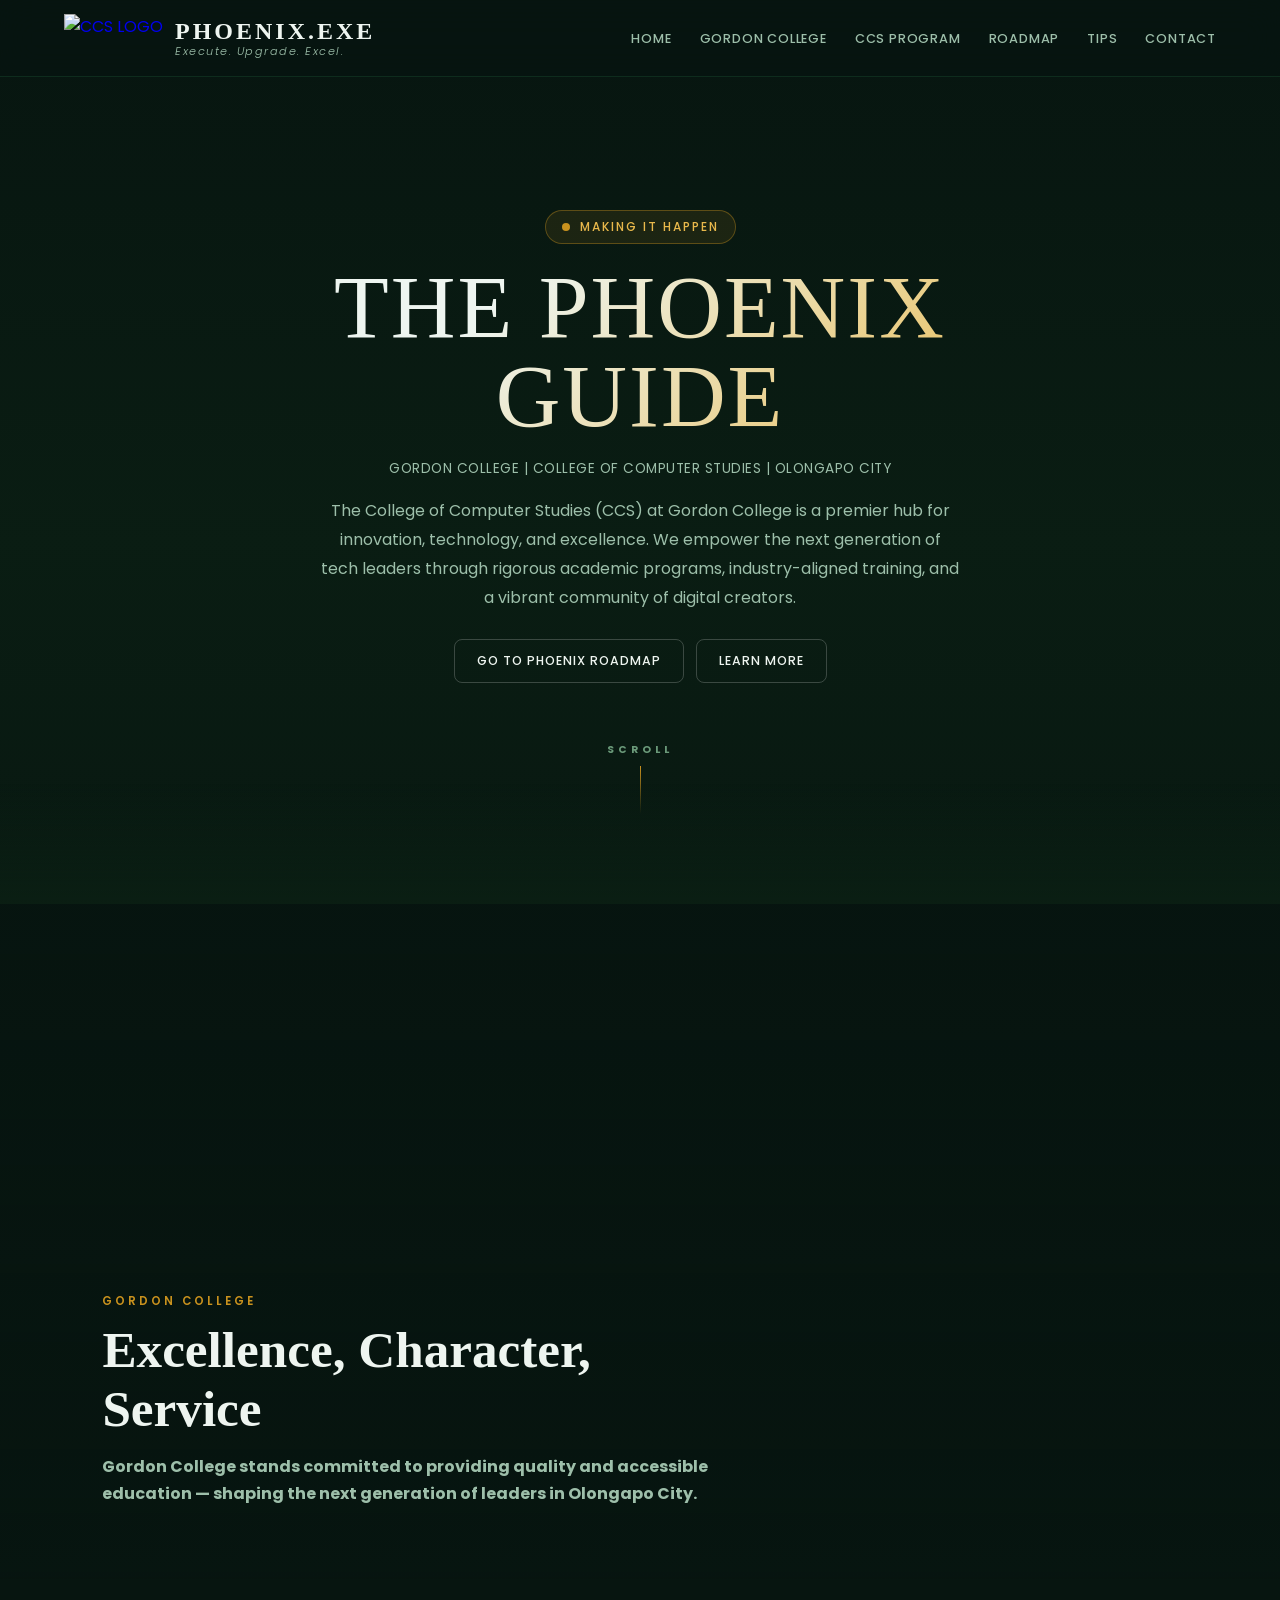
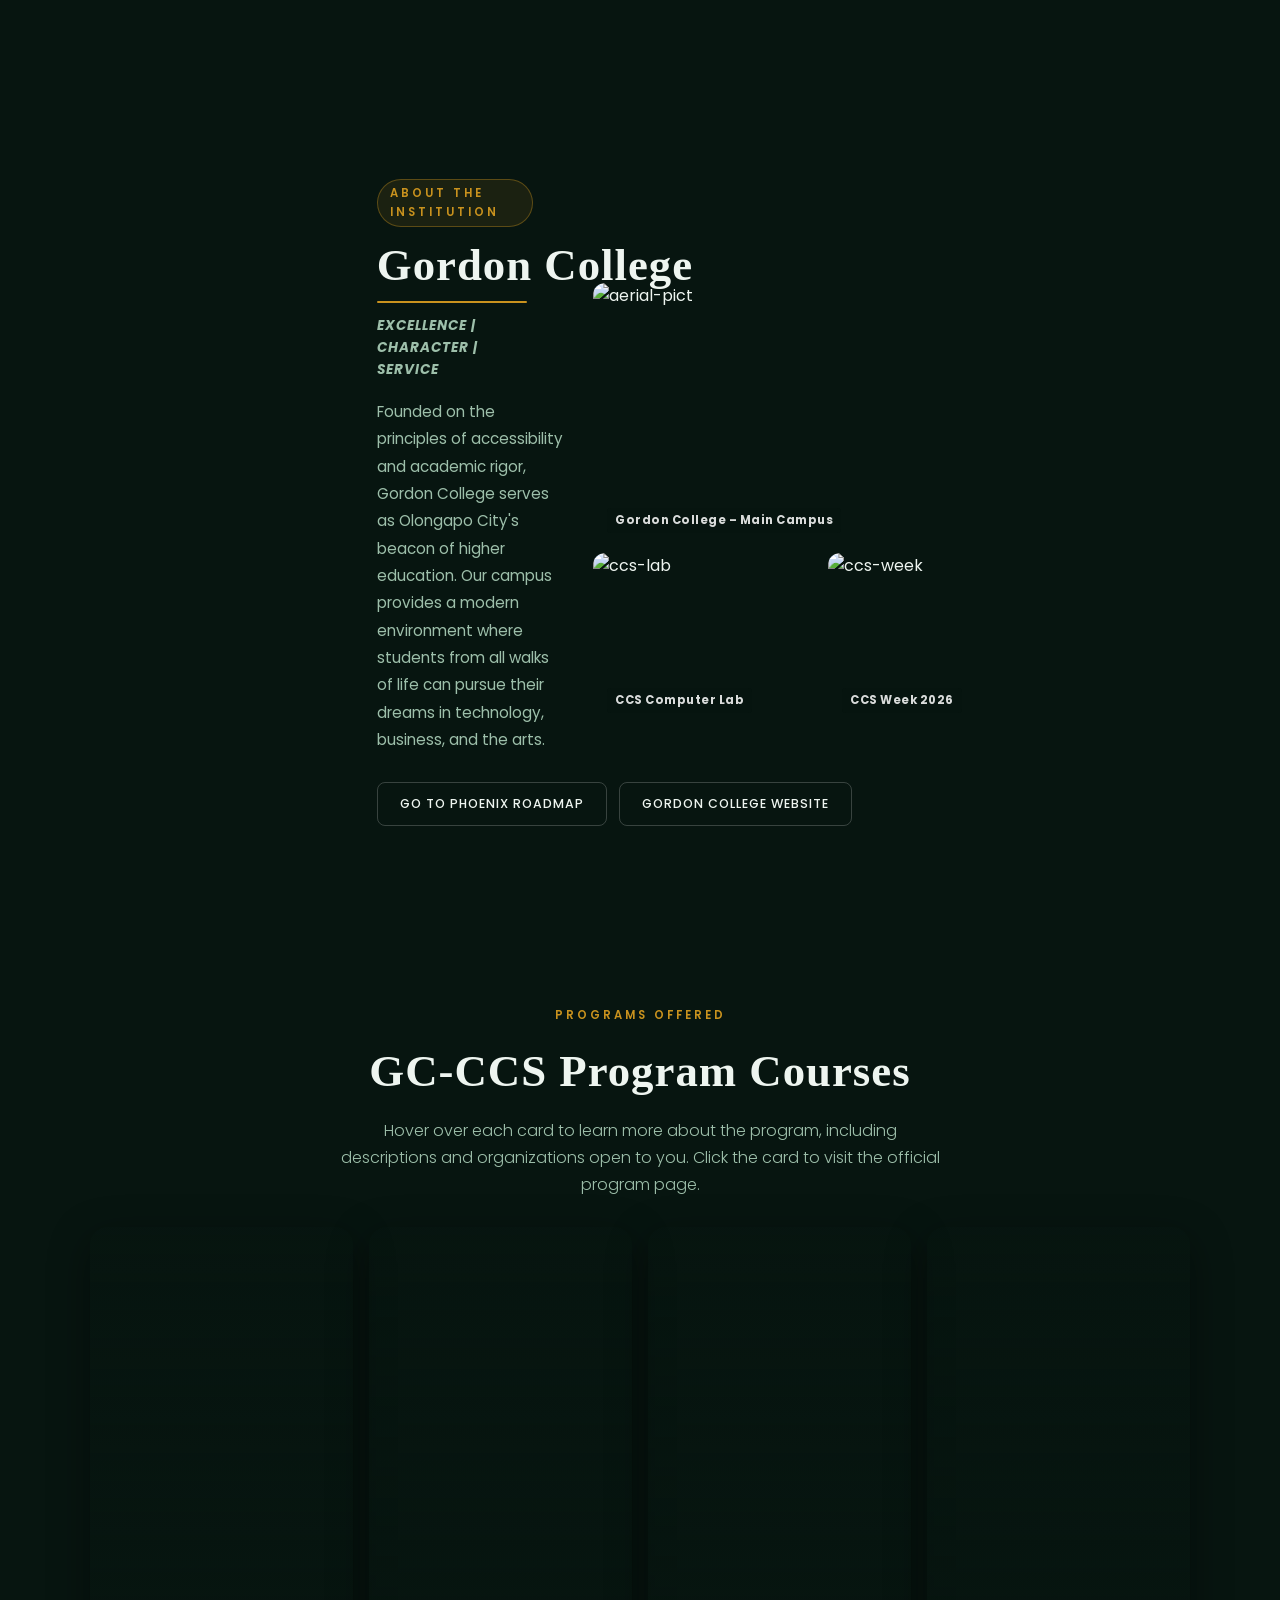
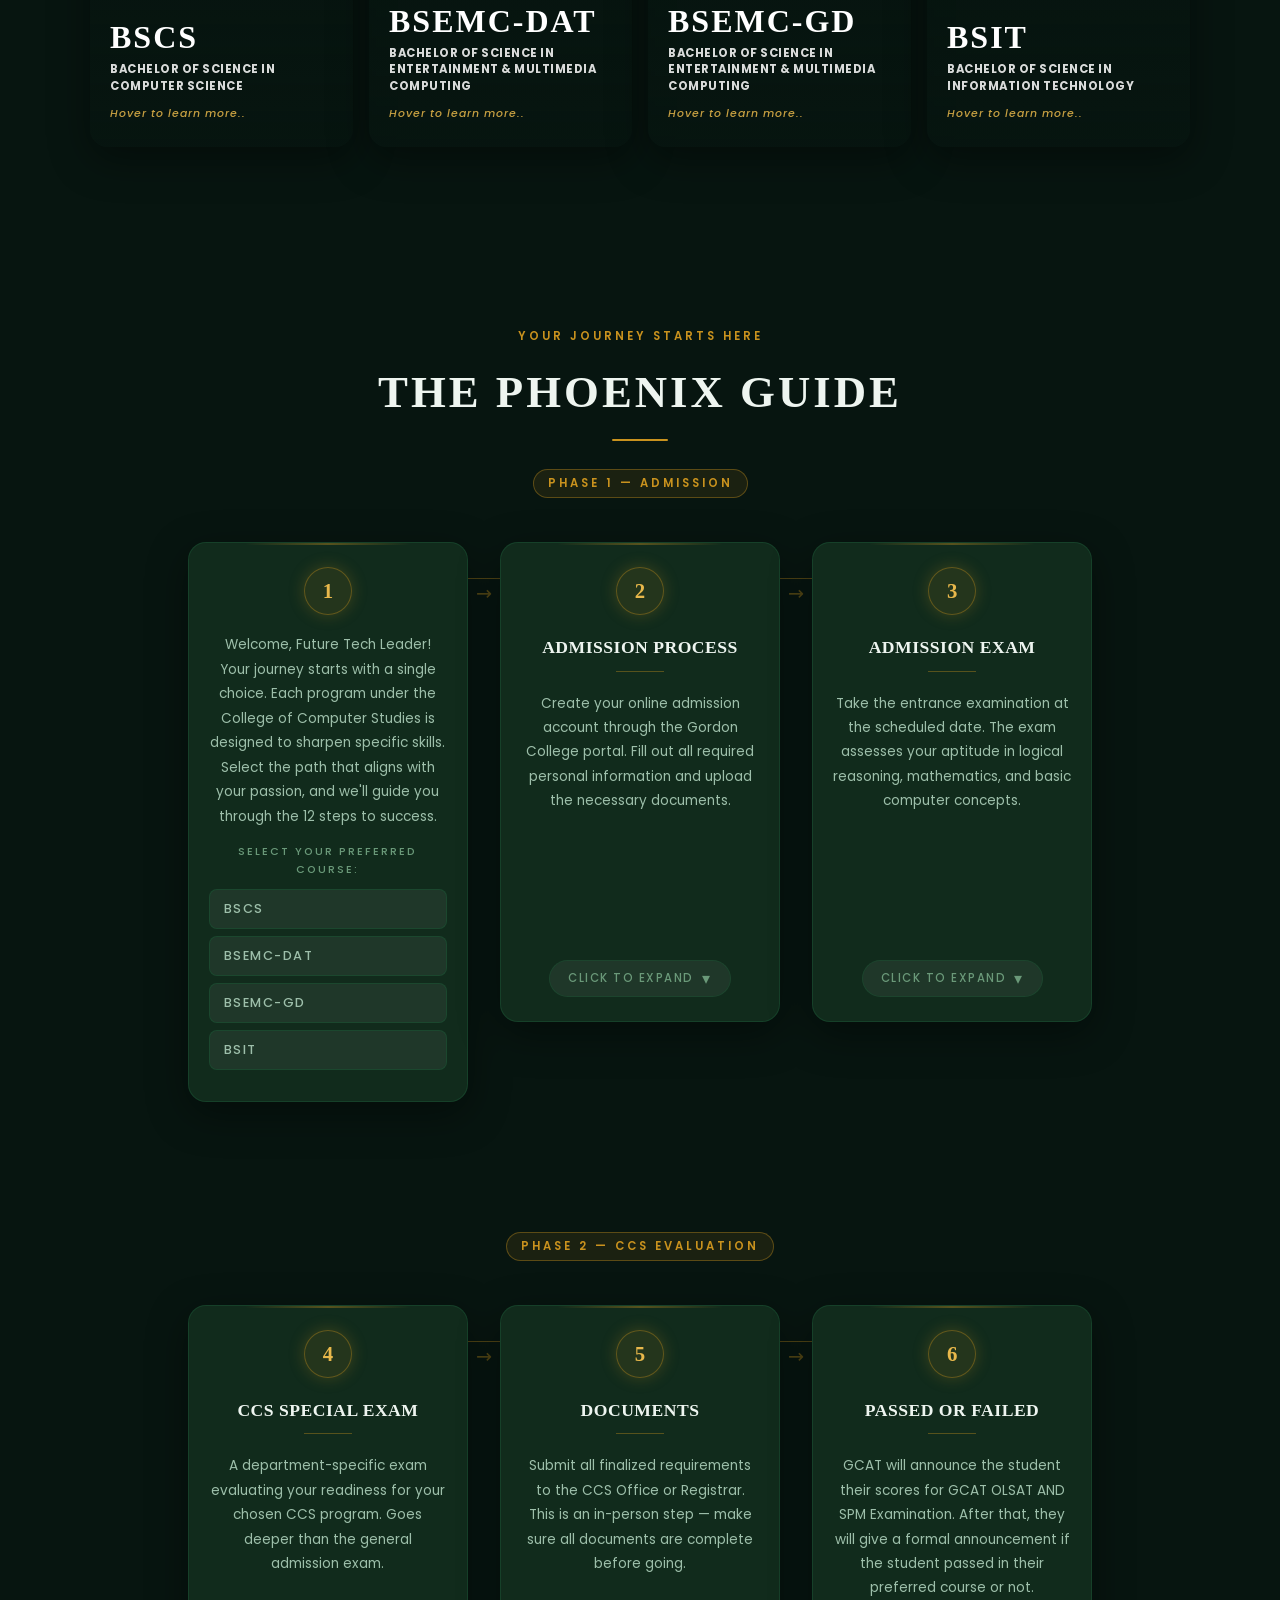
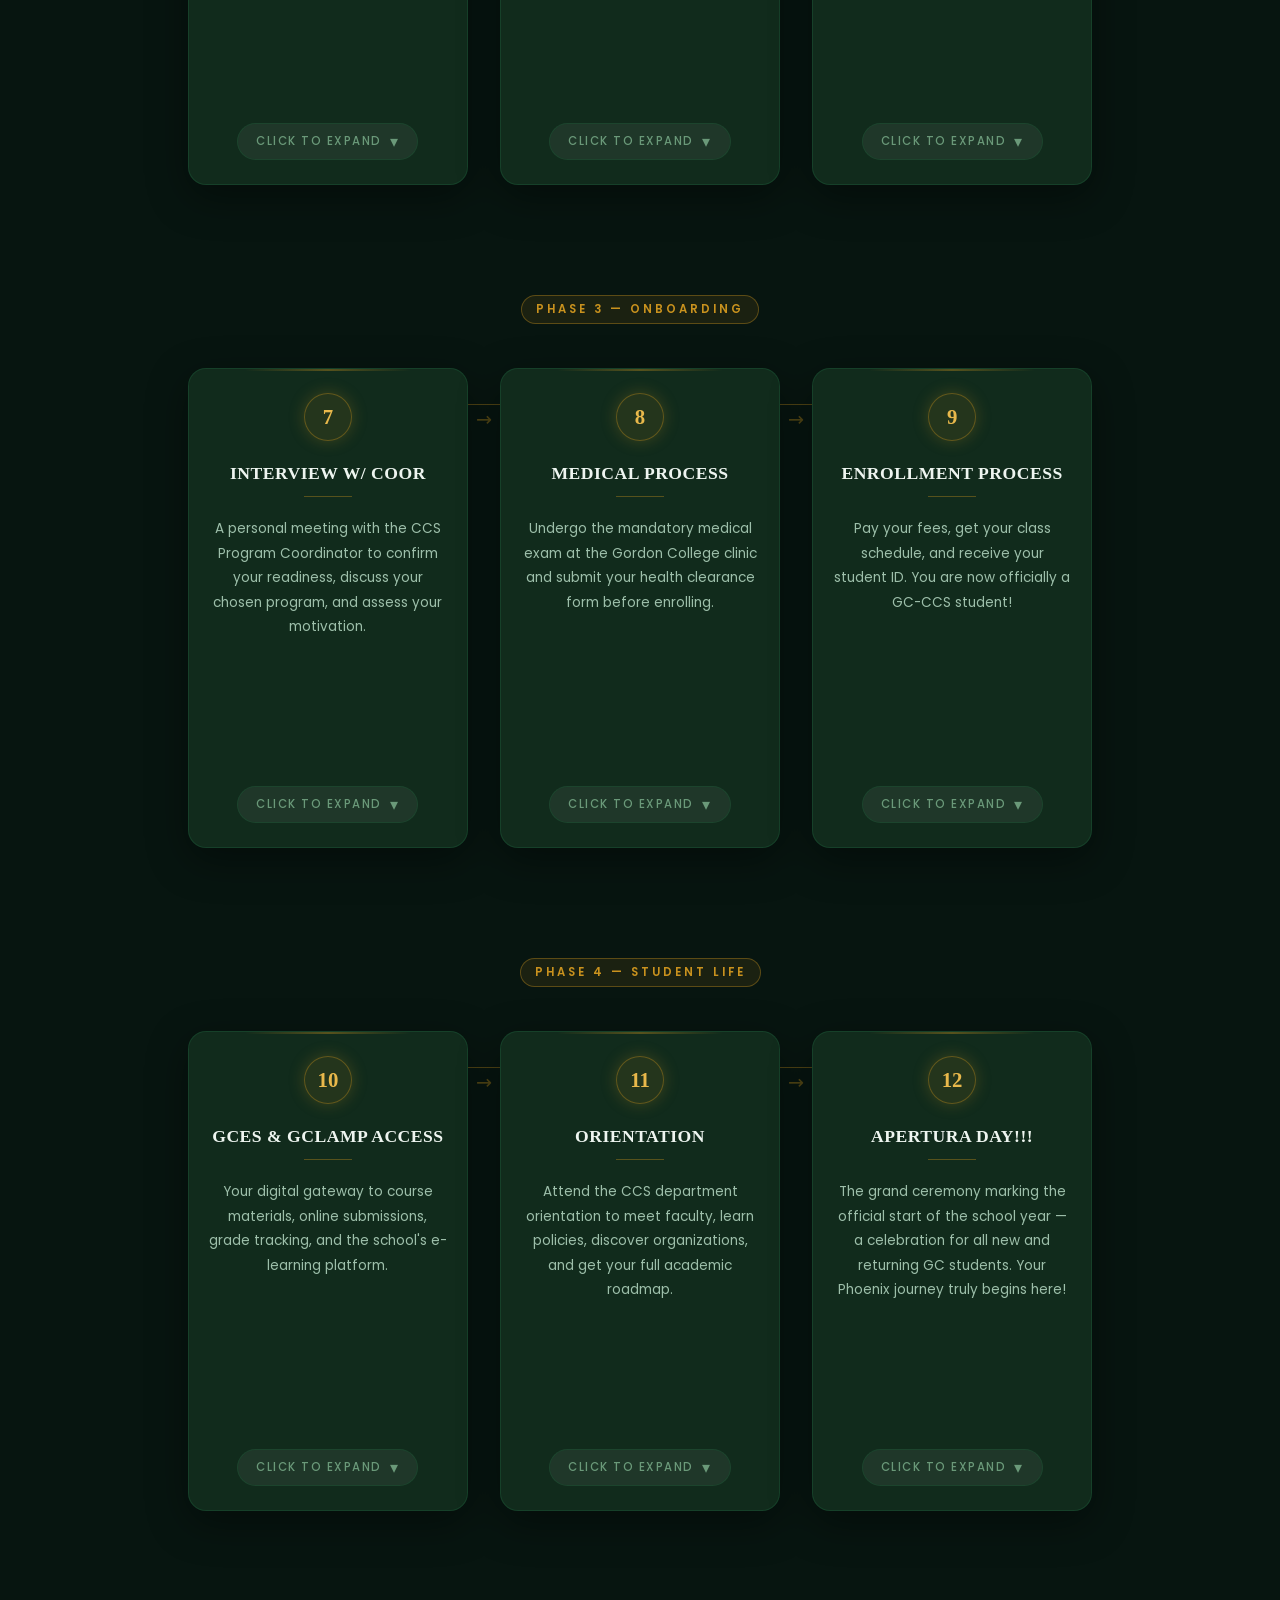
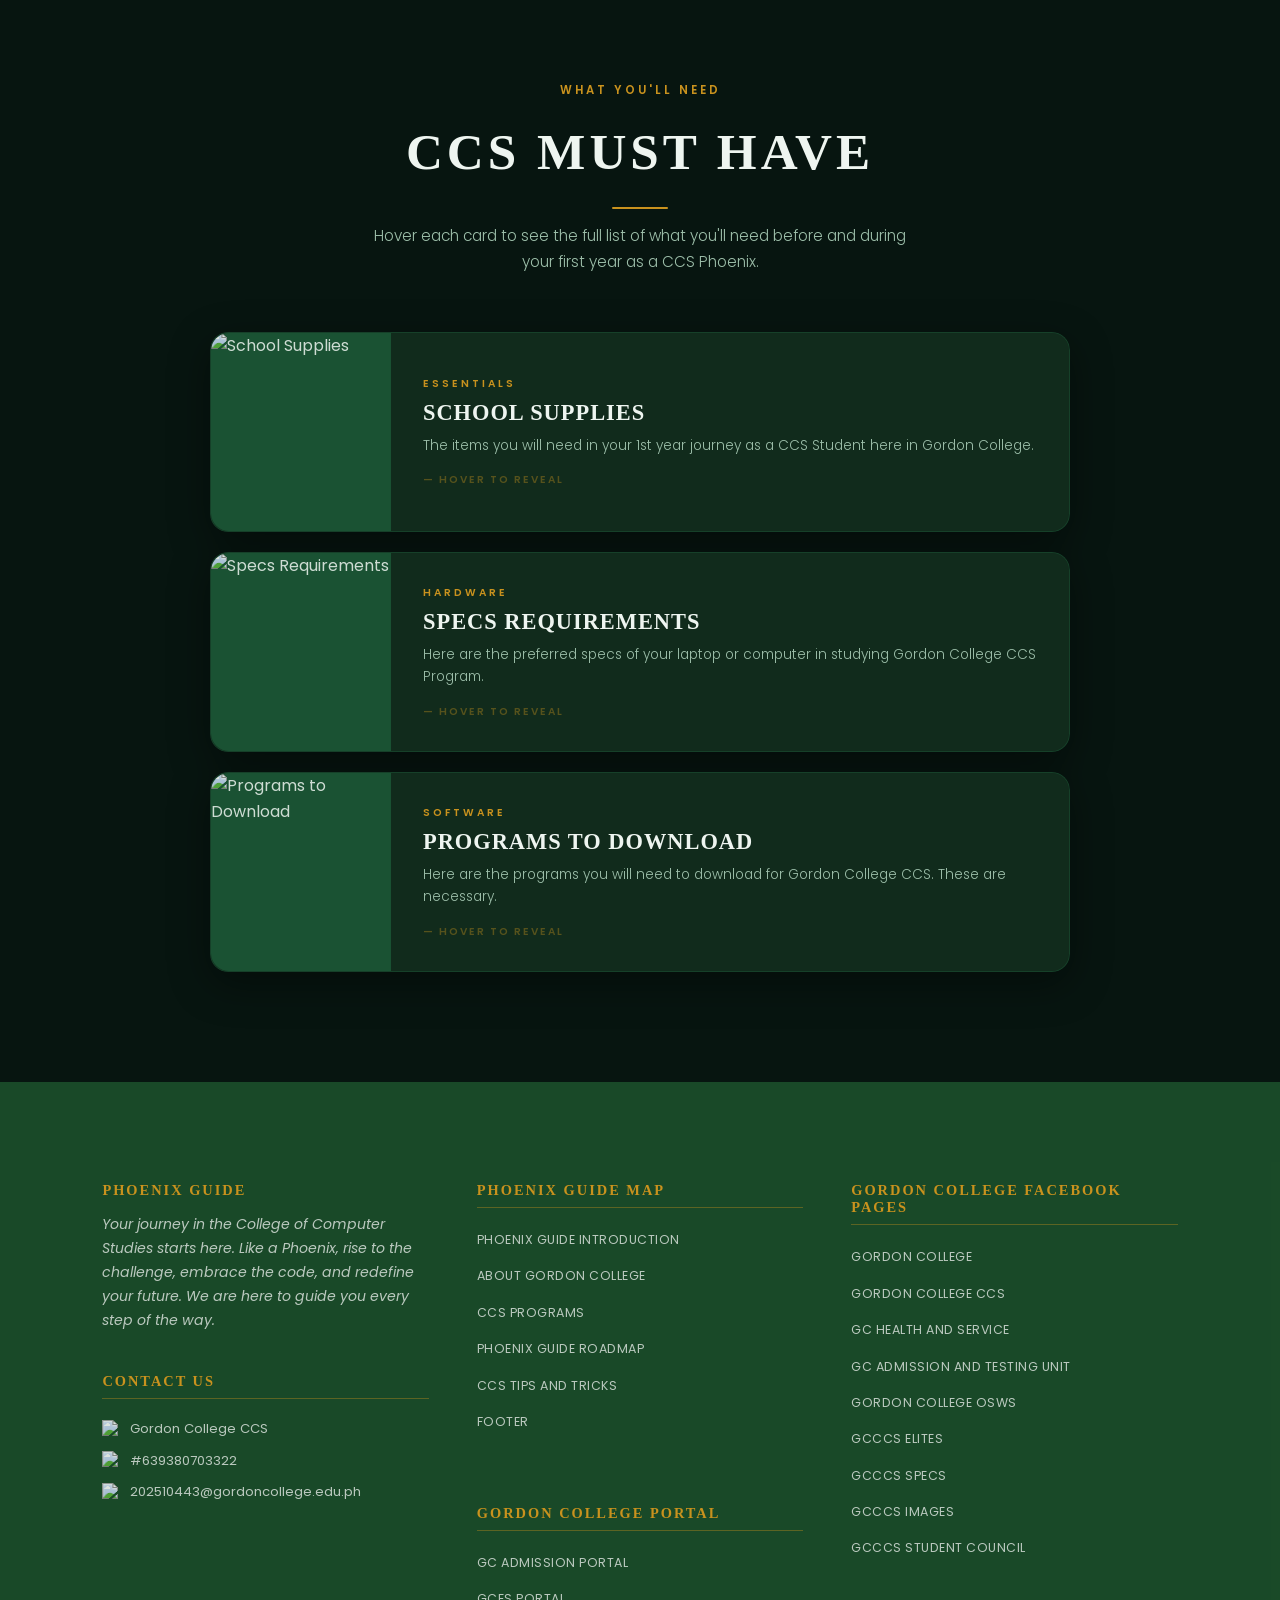
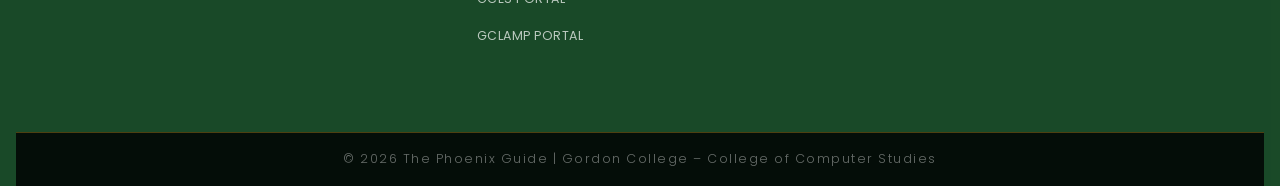
==== index.html @ d288cba6 "Add files via upload" ====
<!DOCTYPE html>
<html lang="en">

<head>
    <meta charset="UTF-8">
    <meta name="viewport" content="width=device-width, initial-scale=1.0">
    <title>The Phoenix Guide - CSS GC ROADMAP</title>
    <link rel="icon" type="images/png" href="images/ccs_logo.png">
    <link rel="stylesheet" href="css/styles.css">
    <link rel="preconnect" href="https://fonts.googleapis.com">
    <link rel="preconnect" href="https://fonts.gstatic.com" crossorigin>
    <link href="https://fonts.googleapis.com/css2?family=Poppins:wght@100;200;300;400;600;700&display=swap"
        rel="stylesheet">
</head>

<body>
    <header id="heading-section">
        <nav id="navbar" class="sticky-nav">
            <div class="nav-branding">
                <a target="_blank" href="https://gordoncollege.edu.ph/w3/" alt="Gordon College website">
                    <img src="images/ccs_logo.png" alt="CCS LOGO" id="ccslogo" class="CCS-HEAD-LOGO">
                </a>
                <div class="logo-text">
                    <h4 class="header-title">PHOENIX.EXE</h4>
                    <h6 class="header-description">Execute. Upgrade. Excel.</h6>
                </div>
            </div>

            <!-- Hamburger button -->
            <button class="ham-menu" id="ham-menu" aria-label="Open menu">
                <span></span>
                <span></span>
                <span></span>
            </button>

            <ul class="nav-menu">
                <li><a href="#home" class="nav-list">HOME</a></li>
                <li><a href="#gc" class="nav-list">GORDON COLLEGE</a></li>
                <li><a href="#ccs" class="nav-list">CCS PROGRAM</a></li>
                <li><a href="#roadmap" class="nav-list">ROADMAP</a></li>
                <li><a href="#tips" class="nav-list">TIPS</a></li>
                <li><a href="#contact" class="nav-list">CONTACT</a></li>
            </ul>
        </nav>

        <!-- Mobile off-screen menu -->
        <div class="off-screen-menu" id="off-screen-menu">
            <ul class="mobile-nav-menu">
                <li><a href="#home" class="mobile-nav-list">HOME</a></li>
                <li><a href="#gc" class="mobile-nav-list">GORDON COLLEGE</a></li>
                <li><a href="#ccs" class="mobile-nav-list">CCS PROGRAM</a></li>
                <li><a href="#roadmap" class="mobile-nav-list">ROADMAP</a></li>
                <li><a href="#tips" class="mobile-nav-list">TIPS</a></li>
                <li><a href="#contact" class="mobile-nav-list">CONTACT</a></li>
            </ul>
        </div>
    </header>

    <main>

        <!-- ══ HOME ══ -->
        <section id="home">
            <div class="firstpage">
                <div class="hero-text">
                    <div class="hero-eyebrow">
                        <span class="pulse-dot"></span>
                        Making IT Happen
                    </div>
                    <h2 class="onetitle">THE PHOENIX GUIDE</h2>
                    <p class="onedescription">
                        <a href="https://gordoncollege.edu.ph/w3/" target="_blank">GORDON COLLEGE</a> |
                        <a href="https://gordoncollege.edu.ph/ccs/" target="_blank">COLLEGE OF COMPUTER STUDIES</a> |
                        <a href="https://olongapocity.gov.ph/" target="_blank">OLONGAPO CITY</a>
                    </p>
                    <p class="oneparagraph">The College of Computer Studies (CCS) at Gordon College is a premier
                        hub for innovation, technology, and excellence.
                        We empower the next generation of tech leaders through rigorous academic programs,
                        industry-aligned training, and a vibrant community of digital creators.
                    </p>
                    <div class="onebutton">
                        <a href="#roadmap" class="gotoroadmap">GO TO PHOENIX ROADMAP</a>
                        <a href="https://gordoncollege.edu.ph/ccs/" class="gcwebsite" target="_blank">LEARN MORE</a>
                    </div>
                </div>
                <div class="scroll-hint">
                    <span><strong>SCROLL</strong></span>
                    <div class="scroll-line"></div>
                </div>
            </div>
        </section>

        <!-- ══ VIDEO ══ -->
        <section class="vid-second">
            <video class="vid-bg" autoplay muted loop playsinline>
                <source src="video/gc-vid.mp4" type="video/mp4">
            </video>
            <div class="vid-overlay"></div>
            <div class="vid-content">
                <p class="vid-eyebrow">Gordon College</p>
                <h2 class="vid-title">Excellence, Character, Service</h2>
                <p class="vid-desc"><strong>Gordon College stands committed to providing quality and accessible
                        education — shaping the next generation of leaders in Olongapo City.</strong></p>
            </div>
        </section>

        <!-- ══ GORDON COLLEGE ══ -->
        <section class="second" id="gc">
            <div class="secondpage">
                <div class="hero-inner-p2">
                    <div class="hero-text-p2">
                        <div class="hero-eyebrow-p2">
                            <span class="pulse-dot-p2"> About the Institution</span>
                        </div>
                        <h2 class="twotitle">Gordon College</h2>
                        <p class="twotag"><strong>EXCELLENCE | CHARACTER | SERVICE</strong></p>
                        <p class="twodescription">Founded on the principles of accessibility and academic rigor,
                            Gordon College serves as Olongapo City's beacon of higher education. Our campus
                            provides a modern environment where students from all walks of life can pursue their dreams
                            in technology, business, and the arts.
                        </p>
                        <div class="twobutton">
                            <a href="#roadmap" class="gotoroadmap2">Go to Phoenix Roadmap</a>
                            <a href="https://gordoncollege.edu.ph/w3/" class="gcwebsite2" target="_blank">Gordon College
                                Website</a>
                        </div>
                    </div>
                    <div class="img2">
                        <div style="position:relative; border-radius:8px; overflow:hidden;">
                            <img src="images/aerial-gc.jpg" alt="aerial-pict" class="aerial-2">
                            <span class="img-label"><strong>Gordon College – Main Campus</strong></span>
                        </div>
                        <div class="img2-bottom-row">
                            <div>
                                <img src="images/CCS-LAB.jpg" alt="ccs-lab" class="ccslab">
                                <span class="img-label"><strong>CCS Computer Lab</strong></span>
                            </div>
                            <div>
                                <img src="images/CCS-WEEK.jpg" alt="ccs-week" class="ccsweek">
                                <span class="img-label"><strong>CCS Week 2026</strong></span>
                            </div>
                        </div>
                    </div>
                </div>
            </div>
        </section>

        <!-- ══ CCS PROGRAMS ══ -->
        <section class="thirdpage" id="ccs">
            <div class="course-section">
                <p class="section-eyebrow">Programs Offered</p>
                <h2 class="page3-title">GC-CCS Program Courses</h2>
                <p class="page3-description">Hover over each card to learn more about the program, including
                    descriptions and organizations open to you. Click the card to visit the official program page.</p>
            </div>

            <div class="courses-grid">

                <!-- BSCS — links to official BSCS page -->
                <a href="https://gordoncollege.edu.ph/ccs/program-offerings/bscs/" target="_blank"
                    class="flip-card-link">
                    <div class="flip-card reveal">
                        <div class="flip-card-inner">
                            <div class="flip-front bscs-front">
                                <div class="course-title"><strong>BSCS</strong></div>
                                <h3 class="course-tagline">BACHELOR OF SCIENCE IN COMPUTER SCIENCE</h3>
                                <p class="learnmore-section">Hover to learn more..</p>
                            </div>
                            <div class="flip-back">
                                <h3><strong>BSCS CAREER PATH</strong></h3>
                                <p class="course-description">A rigorous program focused on algorithms, software
                                    engineering, artificial intelligence, and theoretical computing. Ideal for future
                                    developers, researchers, and system architects who want to solve complex
                                    computational problems.
                                </p>
                                <ul class="listing">
                                    <li>Software Engineer</li>
                                    <li>Full-Stack Developer</li>
                                    <li>Mobile App Developer</li>
                                    <li>Data Scientist</li>
                                    <li>Security Analyst</li>
                                    <li>Cloud Architect</li>
                                    <li>Software Developer</li>
                                </ul>
                                <span class="course-more">Visit BSCS Page →</span>
                            </div>
                        </div>
                    </div>
                </a>

                <!-- BSEMC-DAT — links to official BSEMC page -->
                <a href="https://gordoncollege.edu.ph/ccs/program-offerings/bsemc/" target="_blank"
                    class="flip-card-link">
                    <div class="flip-card reveal">
                        <div class="flip-card-inner">
                            <div class="flip-front bsemc-dat-front">
                                <div class="course-title"><strong>BSEMC-DAT</strong></div>
                                <h3 class="course-tagline">BACHELOR OF SCIENCE IN ENTERTAINMENT & MULTIMEDIA COMPUTING
                                </h3>
                                <p class="learnmore-section">Hover to learn more..</p>
                            </div>
                            <div class="flip-back">
                                <h3><strong>BSEMC-DAT CAREER PATH</strong></h3>
                                <p class="course-description">Blend creativity and technology to produce stunning 2D/3D
                                    animations, visual effects, and digital media content. Perfect for aspiring
                                    animators
                                    and multimedia artists who want a career in film, gaming, or advertising.
                                </p>
                                <ul class="listing">
                                    <li>Animator</li>
                                    <li>Technical Director</li>
                                    <li>Art Director</li>
                                    <li>AI Pipeline Architect</li>
                                    <li>VFX Supervisor</li>
                                    <li>Aerospace Simulation Artist</li>
                                </ul>
                                <span class="course-more">Visit BSEMC Page →</span>
                            </div>
                        </div>
                    </div>
                </a>

                <!-- BSEMC-GD — links to official BSEMC page -->
                <a href="https://gordoncollege.edu.ph/ccs/program-offerings/bsemc/" target="_blank"
                    class="flip-card-link">
                    <div class="flip-card reveal">
                        <div class="flip-card-inner">
                            <div class="flip-front bsemc-gd-front">
                                <div class="course-title"><strong>BSEMC-GD</strong></div>
                                <h3 class="course-tagline">BACHELOR OF SCIENCE IN ENTERTAINMENT & MULTIMEDIA COMPUTING
                                </h3>
                                <p class="learnmore-section">Hover to learn more..</p>
                            </div>
                            <div class="flip-back">
                                <h3><strong>BSEMC-GD CAREER PATH</strong></h3>
                                <p class="course-description">Design, develop, and deploy interactive games and game
                                    systems. You will learn game engine programming, level design, character
                                    development,
                                    and the full pipeline of bringing a game from concept to release.
                                </p>
                                <ul class="listing">
                                    <li>Game Developer</li>
                                    <li>Simulated Environment Engineer</li>
                                    <li>WEB3 Game Developer</li>
                                    <li>E-Sports Technical Director</li>
                                    <li>Graphic Software Engineer</li>
                                </ul>
                                <span class="course-more">Visit BSEMC Page →</span>
                            </div>
                        </div>
                    </div>
                </a>

                <!-- BSIT — links to official BSIT page -->
                <a href="https://gordoncollege.edu.ph/ccs/program-offerings/bsit/" target="_blank"
                    class="flip-card-link">
                    <div class="flip-card reveal">
                        <div class="flip-card-inner">
                            <div class="flip-front bsit-front">
                                <div class="course-title"><strong>BSIT</strong></div>
                                <h3 class="course-tagline">BACHELOR OF SCIENCE IN INFORMATION TECHNOLOGY</h3>
                                <p class="learnmore-section">Hover to learn more..</p>
                            </div>
                            <div class="flip-back">
                                <h3><strong>BSIT CAREER PATH</strong></h3>
                                <p class="course-description">A practical, industry-aligned program covering web
                                    development, networking, database administration, cybersecurity, and systems
                                    analysis. The most versatile CCS track, opening doors across all tech sectors.
                                </p>
                                <ul class="listing">
                                    <li>Cloud Architect</li>
                                    <li>IT Security Analyst</li>
                                    <li>Database Administrator</li>
                                    <li>IT Project Manager</li>
                                    <li>Quality Assurance Tester</li>
                                    <li>IoT Architect</li>
                                    <li>Digital Forensics Analyst</li>
                                </ul>
                                <span class="course-more">Visit BSIT Page →</span>
                            </div>
                        </div>
                    </div>
                </a>

            </div>
        </section>

        <!-- ══ ROADMAP — PHASE 1 (Steps 1–3) ══ -->
        <section class="fourthpage-hero" id="roadmap">
            <div class="fourthpage">
                <p class="section-eyebrow">Your Journey Starts Here</p>
                <h2 class="section4-title">THE PHOENIX GUIDE</h2>
            </div>

            <div class="phase-label"><span>PHASE 1 — ADMISSION</span></div>

            <div class="roadmap-grid">

                <div class="card1-section">
                    <span class="first-number">1</span>
                    <p class="first-description">Welcome, Future Tech Leader!
                        Your journey starts with a single choice. Each program
                        under the College of Computer Studies is designed to sharpen
                        specific skills. Select the path that aligns with your passion,
                        and we'll guide you through the 12 steps to success.</p>
                    <div class="course-buttons">
                        <h3 class="buttontitle">SELECT YOUR PREFERRED COURSE:</h3>
                        <button id="BSCS-butt" class="btn btn-primary">BSCS</button>
                        <button id="BSEMC-DAT-butt" class="btn btn-primary">BSEMC-DAT</button>
                        <button id="BSEMC-GD-butt" class="btn btn-primary">BSEMC-GD</button>
                        <button id="BSIT-butt" class="btn btn-primary">BSIT</button>
                    </div>
                </div>

                <span class="flow-arrow">→</span>

                <div class="admission-card" data-target="detail-1">
                    <span class="step-num">2</span>
                    <h4 class="admission-title">ADMISSION PROCESS</h4>
                    <p class="admission-desc">Create your online admission account
                        through the Gordon College portal. Fill out all required
                        personal information and upload the necessary documents.</p>
                    <div class="expand">CLICK TO EXPAND <span class="click">▾</span></div>
                </div>

                <span class="flow-arrow">→</span>

                <div class="admission-card" data-target="detail-2">
                    <span class="step-num">3</span>
                    <h4 class="admission-title">ADMISSION EXAM</h4>
                    <p class="admission-desc">Take the entrance examination at the
                        scheduled date. The exam assesses your aptitude in logical
                        reasoning, mathematics, and basic computer concepts.</p>
                    <div class="expand">CLICK TO EXPAND <span class="click">▾</span></div>
                </div>

            </div>
        </section>

        <!-- Detail panels for steps 2 & 3 -->
        <div class="detail-cards-container">

            <div class="detail-card" id="detail-1">
                <div class="detail-card-inner">
                    <div class="detail-card-top">
                        <div class="detail-card-left">
                            <div class="detail-image-placeholder">
                                <img src="images/icon1.png" alt="">
                            </div>
                            <div class="detail-text">
                                <h4 class="detail-card-title">ADMISSION PROCESS</h4>
                                <p class="detail-card-desc">Create your online admission account through the Gordon
                                    College portal. Fill out all required personal information and upload the necessary
                                    documents.</p>
                            </div>
                        </div>
                        <div class="detail-card-right">
                            <div class="detail-image-placeholder">
                                <img src="images/osws.png" alt="">
                            </div>
                            <div class="detail-text">
                                <h4 class="detail-card-title">GORDON COLLEGE ADMISSION AND TESTING</h4>
                                <p class="detail-card-desc">The Gordon College Admission and Testing Unit will be the
                                    one who will guide you for your admission journey being a GCians. They are in charge
                                    of the admission process and Admission Exams.</p>
                            </div>
                        </div>
                    </div>
                    <hr class="detail-divider">
                    <div class="detail-card-bottom">
                        <div class="detail-info-left">
                            <h4 class="detail-info-title">WHAT DO YOU NEED TO DO IN ADMISSION PROCESS</h4>
                            <ul class="detail-info-desc">
                                <li>Kindly create an Admission Account on GCAT.</li>
                                <li>Kindly fill out the information needed.</li>
                                <li>During filling the information, they will ask for your course choice.</li>
                                <li>After some time, they will give you a document to download and a schedule to have
                                    GCAT at Gordon College.</li>
                            </ul>
                        </div>
                        <div class="detail-info-right">
                            <h4 class="detail-info-title">DOCUMENTS NEEDED TO PREPARE</h4>
                            <ul class="detail-info-desc">
                                <li>2X2 Picture with White Background</li>
                                <li>Valid ID / Senior High School ID</li>
                                <li>NSO/PSA Birth Certificate</li>
                                <li>Certificate of Good Moral Character</li>
                                <li>Academic Records: G11 Report Card or SF9 or Form 138 or ALS Certificate or
                                    Transcript of Record.</li>
                            </ul>
                        </div>
                    </div>
                    <hr class="detail-divider">
                    <a class="detail-registrar-label"
                        href="https://gordoncollege.edu.ph/w3/announcement/reminders-for-gcat/" target="_blank"
                        rel="noopener noreferrer">
                        CONTACT FOR GCAT: info.gcat@gordoncollege.edu.ph
                    </a>
                </div>
            </div>

            <div class="detail-card" id="detail-2">
                <div class="detail-card-inner">
                    <div class="detail-card-top">
                        <div class="detail-card-left">
                            <div class="detail-image-placeholder">
                                <img src="images/icon2.png" alt="">
                            </div>
                            <div class="detail-text">
                                <h4 class="detail-card-title">ADMISSION EXAM</h4>
                                <p class="detail-card-desc">Take the entrance examination at the scheduled date. The
                                    exam assesses your aptitude in logical reasoning, mathematics, and basic computer
                                    concepts.</p>
                            </div>
                        </div>
                        <div class="detail-card-right">
                            <div class="detail-image-placeholder">
                                <img src="images/osws.png" alt="">
                            </div>
                            <div class="detail-text">
                                <h4 class="detail-card-title">GORDON COLLEGE ADMISSION AND TESTING</h4>
                                <p class="detail-card-desc">The Gordon College Admission and Testing Unit will be the
                                    one who will guide you for your admission journey being a GCians. They are in charge
                                    of the admission process and Admission Exams.</p>
                            </div>
                        </div>
                    </div>
                    <hr class="detail-divider">
                    <div class="detail-card-bottom">
                        <div class="detail-info-left">
                            <h4 class="detail-info-title">THINGS TO REVIEW AND GUIDE FOR EXAM</h4>
                            <ul class="detail-info-desc">
                                <li>They will give you a Schedule and Documents that need to be brought on Exam Day.
                                </li>
                                <li>Review: Literature, Science, Mathematics, English (Junior High to Senior High School
                                    lessons).</li>
                                <li>OLSAT Time: 1 hour with 72 questions. SPM has 60 questions.</li>
                                <li>Search for OLSAT reviewers online.</li>
                            </ul>
                        </div>
                        <div class="detail-info-right">
                            <h4 class="detail-info-title">DOCUMENTS NEEDED TO PREPARE</h4>
                            <ul class="detail-info-desc">
                                <li>GCAT Schedule Slip</li>
                                <li>Student Information Sheet</li>
                                <li>2x2 Picture with White Background</li>
                                <li>SHS or any Valid ID Card</li>
                                <li>Ballpen or Pencil</li>
                                <li>Paper just in case</li>
                                <li>Glue (For 2x2)</li>
                            </ul>
                        </div>
                    </div>
                    <hr class="detail-divider">
                    <a class="detail-registrar-label"
                        href="https://gordoncollege.edu.ph/w3/announcement/reminders-for-gcat/" target="_blank"
                        rel="noopener noreferrer">
                        CONTACT FOR GCAT: info.gcat@gordoncollege.edu.ph
                    </a>
                </div>
            </div>

        </div>

        <!-- ROADMAP — PHASE 2 (Steps 4–6) -->
        <div class="roadmap-phase-header">
            <div class="phase-label"><span>PHASE 2 — CCS EVALUATION</span></div>
        </div>

        <div class="roadmap2-grid">

            <div class="exam-card" data-target="detail-3">
                <span class="step2-num">4</span>
                <h4 class="exam-title">CCS SPECIAL EXAM</h4>
                <p class="exam-desc">A department-specific exam evaluating your readiness for your chosen CCS program.
                    Goes deeper than the general admission exam.</p>
                <div class="expand">CLICK TO EXPAND <span class="click">▾</span></div>
            </div>

            <span class="flow2-arrow">→</span>

            <div class="documents-card" data-target="detail-4">
                <span class="step2-num">5</span>
                <h4 class="documents-title">DOCUMENTS</h4>
                <p class="documents-desc">Submit all finalized requirements to the CCS Office or Registrar. This is an
                    in-person step — make sure all documents are complete before going.</p>
                <div class="expand">CLICK TO EXPAND <span class="click">▾</span></div>
            </div>

            <span class="flow3-arrow">→</span>

            <div class="porf-card" data-target="detail-5">
                <span class="step2-num">6</span>
                <h4 class="porf-title">PASSED OR FAILED</h4>
                <p class="porf-desc">GCAT will announce the student their scores for GCAT OLSAT AND SPM Examination.
                    After that, they will give a formal announcement if the student passed in their preferred course or
                    not.</p>
                <div class="expand">CLICK TO EXPAND <span class="click">▾</span></div>
            </div>

        </div>

        <!-- Detail panels for steps 4, 5, 6 -->
        <div class="detail-cards-container">

            <div class="detail-card" id="detail-3">
                <div class="detail-card-inner">
                    <div class="detail-card-top">
                        <div class="detail-card-left">
                            <div class="detail-image-placeholder">
                                <img src="images/icon3.png" alt="">
                            </div>
                            <div class="detail-text">
                                <h4 class="detail-card-title">CCS ADMISSION EXAM</h4>
                                <p class="detail-card-desc">A department-specific exam evaluating your readiness for
                                    your chosen CCS program. Goes deeper than the general admission exam.</p>
                            </div>
                        </div>
                        <div class="detail-card-right">
                            <div class="detail-image-placeholder">
                                <img src="images/osws.png" alt="">
                            </div>
                            <div class="detail-text">
                                <h4 class="detail-card-title">GORDON COLLEGE CCS FACULTY</h4>
                                <p class="detail-card-desc">The Gordon College CCS will be in charge of the special
                                    examination. The test covers CCS-related topics to understand the student's
                                    prior knowledge.</p>
                            </div>
                        </div>
                    </div>
                    <hr class="detail-divider">
                    <div class="detail-card-bottom">
                        <div class="detail-info-left">
                            <h4 class="detail-info-title">THINGS TO REVIEW AND GUIDE FOR EXAM</h4>
                            <ul class="detail-info-desc">
                                <li>The exam will have 1 hour to answer. There are 60 questions.</li>
                                <li>Questions cover courses such as BSCS, BSEMC and BSIT.</li>
                                <li>Review: What is a computer, Basic Troubleshooting, Coding basics, Flowchart and
                                    Program Languages.</li>
                                <li>You will be tested in a MAC LABORATORY (use it properly).</li>
                            </ul>
                        </div>
                        <div class="detail-info-right">
                            <h4 class="detail-info-title">DOCUMENTS NEEDED TO PREPARE</h4>
                            <ul class="detail-info-desc">
                                <li>Student Information Sheet</li>
                                <li>Papers and Ballpen</li>
                            </ul>
                        </div>
                    </div>
                    <hr class="detail-divider">
                    <a class="detail-registrar-label"
                        href="https://gordoncollege.edu.ph/w3/announcement/reminders-for-gcat/" target="_blank"
                        rel="noopener noreferrer">
                        CONTACT FOR CCS: info.ccs@gordoncollege.edu.ph
                    </a>
                </div>
            </div>

            <div class="detail-card" id="detail-4">
                <div class="detail-card-inner">
                    <div class="detail-card-top">
                        <div class="detail-card-left">
                            <div class="detail-image-placeholder">
                                <img src="images/icon4.png" alt="">
                            </div>
                            <div class="detail-text">
                                <h4 class="detail-card-title">SUBMIT REQUIREMENTS</h4>
                                <p class="detail-card-desc">Submit all finalized requirements to the CCS Office
                                    or Registrar. This is an in-person step — make sure all documents are
                                    complete before going.</p>
                            </div>
                        </div>
                        <div class="detail-card-right">
                            <div class="detail-image-placeholder">
                                <img src="images/osws.png" alt="">
                            </div>
                            <div class="detail-text">
                                <h4 class="detail-card-title">GORDON COLLEGE REGISTRAR</h4>
                                <p class="detail-card-desc">The Gordon College Registrar Office will keep your
                                    records academically and will be in charge during submission of requirements
                                    in Gordon College.</p>
                            </div>
                        </div>
                    </div>
                    <hr class="detail-divider">
                    <div class="detail-card-bottom">
                        <div class="detail-info-left">
                            <h4 class="detail-info-title">WHAT TO DO IN THIS PHASE</h4>
                            <ul class="detail-info-desc">
                                <li>Set an appointment for the date you will submit the documents.</li>
                                <li>Kindly prepare the needed requirements during this time.</li>
                                <li>You should have copies of everything for future use.</li>
                                <li>Prepare everything needed in this submission to fulfill all requirements.</li>
                            </ul>
                        </div>
                        <div class="detail-info-right">
                            <h4 class="detail-info-title">DOCUMENTS NEEDED TO PREPARE</h4>
                            <ul class="detail-info-desc">
                                <li>Academic Records: SF9, F138, Cert of Completion or Transcript of Record</li>
                                <li>Good Moral Certificate and Student Information Sheet</li>
                                <li>Cert of Residency and Birth Certificate (NSO or PSA)</li>
                                <li>SHS School ID and Medical Certificate from GC</li>
                                <li>Long Brown Envelope (LastName, FirstName, MI)</li>
                            </ul>
                        </div>
                    </div>
                    <hr class="detail-divider">
                    <a class="detail-registrar-label"
                        href="https://gordoncollege.edu.ph/w3/announcement/reminders-for-gcat/" target="_blank"
                        rel="noopener noreferrer">
                        CONTACT FOR REGISTRAR: registrar@gordoncollege.edu.ph
                    </a>
                </div>
            </div>

            <div class="detail-card" id="detail-5">
                <div class="detail-card-inner">
                    <div class="detail-card-top">
                        <div class="detail-card-left">
                            <div class="detail-image-placeholder">
                                <img src="images/icon5.png" alt="">
                            </div>
                            <div class="detail-text">
                                <h4 class="detail-card-title">PASSED OR FAILED</h4>
                                <p class="detail-card-desc">GCAT will announce student scores for the OLSAT and SPM
                                    Examination. After that, a formal announcement will be made if the student
                                    passed their preferred course or not.</p>
                            </div>
                        </div>
                        <div class="detail-card-right">
                            <div class="detail-image-placeholder">
                                <img src="images/osws.png" alt="">
                            </div>
                            <div class="detail-text">
                                <h4 class="detail-card-title">GORDON COLLEGE ADMISSION AND TESTING</h4>
                                <p class="detail-card-desc">The Gordon College Admission and Testing Unit office
                                    is open for student questions regarding GCAT examination results. The GCAT
                                    Portal will announce if you have passed or not.</p>
                            </div>
                        </div>
                    </div>
                    <hr class="detail-divider">
                    <div class="detail-card-bottom">
                        <div class="detail-info-left">
                            <h4 class="detail-info-title">WHAT TO DO IN THIS PHASE</h4>
                            <ul class="detail-info-desc">
                                <li>Monitor the GCAT portal for your results.</li>
                                <li>If you passed, there will be a button to accept or decline your slot.</li>
                                <li>If not passed, you will proceed to your second course choice.</li>
                                <li>You have 5 days to decide if you will continue in this program.</li>
                                <li>After confirming, you will receive a notification for passing documents.</li>
                            </ul>
                        </div>
                        <div class="detail-info-right">
                            <h4 class="detail-info-title">KEY NOTES FOR RESULTS</h4>
                            <ul class="detail-info-desc">
                                <li>OLSAT — 72 questions (you need to score Average or Above)</li>
                                <li>SPM — 60 questions (you must score 50 points to secure your slot)</li>
                                <li>Wait at least 3 days for results — many students are evaluated simultaneously.</li>
                                <li>You have only 5 days to decide if you will accept your course.</li>
                            </ul>
                        </div>
                    </div>
                    <hr class="detail-divider">
                    <a class="detail-registrar-label"
                        href="https://gordoncollege.edu.ph/w3/announcement/reminders-for-gcat/" target="_blank"
                        rel="noopener noreferrer">
                        CONTACT FOR GCAT: info.gcat@gordoncollege.edu.ph
                    </a>
                </div>
            </div>

        </div><!-- /detail-cards-container -->

        <!-- ══ ROADMAP — PHASE 3 (Steps 7–9) ══ -->
        <div class="roadmap-phase-header">
            <div class="phase-label"><span>PHASE 3 — ONBOARDING</span></div>
        </div>

        <div class="roadmap3-grid">

            <div class="interview-card" data-target="detail-6">
                <span class="step3-num">7</span>
                <h4 class="interview-title">INTERVIEW W/ COOR</h4>
                <p class="interview-desc">A personal meeting with the CCS Program Coordinator to confirm
                    your readiness, discuss your chosen program, and assess your motivation.</p>
                <div class="expand">CLICK TO EXPAND <span class="click">▾</span></div>
            </div>

            <span class="flow4-arrow">→</span>

            <div class="medical-card" data-target="detail-7">
                <span class="step3-num">8</span>
                <h4 class="medical-title">MEDICAL PROCESS</h4>
                <p class="medical-desc">Undergo the mandatory medical exam at the Gordon College
                    clinic and submit your health clearance form before enrolling.</p>
                <div class="expand">CLICK TO EXPAND <span class="click">▾</span></div>
            </div>

            <span class="flow5-arrow">→</span>

            <div class="enroll-card" data-target="detail-8">
                <span class="step3-num">9</span>
                <h4 class="enroll-title">ENROLLMENT PROCESS</h4>
                <p class="enroll-desc">Pay your fees, get your class schedule, and receive your
                    student ID. You are now officially a GC-CCS student!</p>
                <div class="expand">CLICK TO EXPAND <span class="click">▾</span></div>
            </div>

        </div>

        <!-- Detail panels for steps 7, 8, 9 -->
        <div class="detail-cards-container">

            <div class="detail-card" id="detail-6">
                <div class="detail-card-inner">
                    <div class="detail-card-top">
                        <div class="detail-card-left">
                            <div class="detail-image-placeholder"><img src="images/icon6.png" alt=""></div>
                            <div class="detail-text">
                                <h4 class="detail-card-title">ONE ON ONE INTERVIEW</h4>
                                <p class="detail-card-desc">A personal meeting with faculty or admissions officers
                                    to evaluate your communication skills, academic goals, and commitment to the
                                    program.</p>
                            </div>
                        </div>
                        <div class="detail-card-right">
                            <div class="detail-image-placeholder"><img src="images/osws.png" alt=""></div>
                            <div class="detail-text">
                                <h4 class="detail-card-title">GORDON COLLEGE PROGRAM COORDINATOR</h4>
                                <p class="detail-card-desc">You will meet the CCS Program Coordinator of your preferred
                                    course.
                                    They will be in charge of evaluating students depending on their answers and scores.
                                </p>
                            </div>
                        </div>
                    </div>
                    <hr class="detail-divider">
                    <div class="detail-card-bottom">
                        <div class="detail-info-left">
                            <h4 class="detail-info-title">WHAT DO YOU NEED TO DO IN INTERVIEW PROCESS</h4>
                            <ul class="detail-info-desc">
                                <li>Arrive early</li>
                                <li>Dress properly</li>
                                <li>Be prepared to discuss why you chose your specific course</li>
                                <li>Why Gordon College?</li>
                                <li>Why your Preferred Course?</li>
                            </ul>
                        </div>
                        <div class="detail-info-right">
                            <h4 class="detail-info-title">DOCUMENTS NEEDED TO PREPARE</h4>
                            <ul class="detail-info-desc">
                                <li>Admission slip</li>
                                <li>Any program-specific requirements ready for verification</li>
                            </ul>
                        </div>
                    </div>
                    <hr class="detail-divider">
                    <a class="detail-registrar-label" href="mailto:info.ccs@gordoncollege.edu.ph" target="_blank"
                        rel="noopener noreferrer">
                        GORDON COLLEGE PROGRAM COORDINATOR: info.ccs@gordoncollege.edu.ph
                    </a>
                </div>
            </div>

            <div class="detail-card" id="detail-7">
                <div class="detail-card-inner">
                    <div class="detail-card-top">
                        <div class="detail-card-left">
                            <div class="detail-image-placeholder"><img src="images/icon7.png" alt=""></div>
                            <div class="detail-text">
                                <h4 class="detail-card-title">MEDICAL PROCESS</h4>
                                <p class="detail-card-desc">A series of health screenings conducted to establish
                                    a baseline for the student's physical well-being.</p>
                            </div>
                        </div>
                        <div class="detail-card-right">
                            <div class="detail-image-placeholder"><img src="images/osws.png" alt=""></div>
                            <div class="detail-text">
                                <h4 class="detail-card-title">GORDON COLLEGE CLINIC</h4>
                                <p class="detail-card-desc">The primary facility on campus where health assessments
                                    are validated and student medical records are managed.</p>
                            </div>
                        </div>
                    </div>
                    <hr class="detail-divider">
                    <div class="detail-card-bottom">
                        <div class="detail-info-left">
                            <h4 class="detail-info-title">THINGS TO PREPARE IN MEDICAL PHASE</h4>
                            <ul class="detail-info-desc">
                                <li>Secure your medical laboratory results</li>
                                <li>Blood Test</li>
                                <li>Urinalysis</li>
                                <li>X-Ray</li>
                            </ul>
                        </div>
                        <div class="detail-info-right">
                            <h4 class="detail-info-title">PREVIOUS MEDICAL REQUIREMENT IN GORDON COLLEGE</h4>
                            <ul class="detail-info-desc">
                                <li>Refers to any existing health clearances or records from previous check-ups
                                    that the college clinic may require for your student health file.</li>
                            </ul>
                        </div>
                    </div>
                    <hr class="detail-divider">
                    <a class="detail-registrar-label" href="https://www.facebook.com/GCHealthServices" target="_blank"
                        rel="noopener noreferrer">
                        GORDON COLLEGE CLINIC: GC Health Services (Facebook)
                    </a>
                </div>
            </div>

            <div class="detail-card" id="detail-8">
                <div class="detail-card-inner">
                    <div class="detail-card-top">
                        <div class="detail-card-left">
                            <div class="detail-image-placeholder"><img src="images/icon8.png" alt=""></div>
                            <div class="detail-text">
                                <h4 class="detail-card-title">ENROLLMENT PROCESS</h4>
                                <p class="detail-card-desc">The final administrative step to officially register
                                    as a student. This involves submission of verified credentials and the
                                    generation of your official student schedule.</p>
                            </div>
                        </div>
                        <div class="detail-card-right">
                            <div class="detail-image-placeholder"><img src="images/osws.png" alt=""></div>
                            <div class="detail-text">
                                <h4 class="detail-card-title">GORDON COLLEGE CCS FACULTY</h4>
                                <p class="detail-card-desc">CCS will be in charge in the student enlistment and
                                    enrollment process. You will go to CCS to confirm your enrollment.</p>
                            </div>
                        </div>
                    </div>
                    <hr class="detail-divider">
                    <div class="detail-card-bottom">
                        <div class="detail-info-left">
                            <h4 class="detail-info-title">WHAT TO DO IN ENROLLMENT PROCESS</h4>
                            <ul class="detail-info-desc">
                                <li>Submit your completed admission folder to the Registrar's Office</li>
                                <li>Confirm your subjects for the semester</li>
                                <li>NOTE: Ensure you have multiple photocopies of your documents, as the
                                    Registrar usually keeps the originals for their permanent records.</li>
                            </ul>
                        </div>
                        <div class="detail-info-right">
                            <h4 class="detail-info-title">DOCUMENTS NEEDED TO PREPARE</h4>
                            <ul class="detail-info-desc">
                                <li>Notice of Admission</li>
                                <li>Original Form 138 (Report Card)</li>
                                <li>PSA Birth Certificate</li>
                                <li>Medical clearance issued by the college clinic</li>
                            </ul>
                        </div>
                    </div>
                    <hr class="detail-divider">
                    <a class="detail-registrar-label" href="mailto:info.ccs@gordoncollege.edu.ph" target="_blank"
                        rel="noopener noreferrer">
                        GORDON COLLEGE FACULTY: info.ccs@gordoncollege.edu.ph
                    </a>
                </div>
            </div>

        </div>

        <!-- ══ ROADMAP — PHASE 4 (Steps 10–12) ══ -->
        <div class="roadmap-phase-header">
            <div class="phase-label"><span>PHASE 4 — STUDENT LIFE</span></div>
        </div>

        <div class="roadmap4-grid">

            <div class="gces-card" data-target="detail-9">
                <span class="step4-num">10</span>
                <h4 class="gces-title">GCES & GCLAMP ACCESS</h4>
                <p class="gces-desc">Your digital gateway to course materials, online submissions,
                    grade tracking, and the school's e-learning platform.</p>
                <div class="expand">CLICK TO EXPAND <span class="click">▾</span></div>
            </div>

            <span class="flow6-arrow">→</span>

            <div class="orientation-card" data-target="detail-10">
                <span class="step4-num">11</span>
                <h4 class="orientation-title">ORIENTATION</h4>
                <p class="orientation-desc">Attend the CCS department orientation to meet faculty, learn
                    policies, discover organizations, and get your full academic roadmap.</p>
                <div class="expand">CLICK TO EXPAND <span class="click">▾</span></div>
            </div>

            <span class="flow7-arrow">→</span>

            <div class="apertura-card" data-target="detail-11">
                <span class="step4-num">12</span>
                <h4 class="apertura-title">APERTURA DAY!!!</h4>
                <p class="apertura-desc">The grand ceremony marking the official start of the school year —
                    a celebration for all new and returning GC students. Your Phoenix journey truly begins here!</p>
                <div class="expand">CLICK TO EXPAND <span class="click">▾</span></div>
            </div>

        </div>

        <!-- Detail panels for steps 10, 11, 12 -->
        <div class="detail-cards-container">

            <div class="detail-card" id="detail-9">
                <div class="detail-card-inner">
                    <div class="detail-card-top">
                        <div class="detail-card-left">
                            <div class="detail-image-placeholder"><img src="images/icon10.png" alt=""></div>
                            <div class="detail-text">
                                <h4 class="detail-card-title">GCES & GCLAMP ACCESS</h4>
                                <p class="detail-card-desc">Activation of your student portal (Gordon College
                                    Enrollment System) and your Learning Management System (GCLAMP). Essential for
                                    viewing grades and accessing virtual classrooms.</p>
                            </div>
                        </div>
                        <div class="detail-card-right">
                            <div class="detail-image-placeholder"><img src="images/osws.png" alt=""></div>
                            <div class="detail-text">
                                <h4 class="detail-card-title">GORDON COLLEGE CCS FACULTY</h4>
                                <p class="detail-card-desc">During this time they will give access to the GCLAMP
                                    and GCES for enlistment and Enrollment process to further connect to the CCS
                                    Program.</p>
                            </div>
                        </div>
                    </div>
                    <hr class="detail-divider">
                    <div class="detail-card-bottom">
                        <div class="detail-info-left">
                            <h4 class="detail-info-title">WHAT IS GCLAMP & GCES</h4>
                            <ul class="detail-info-desc">
                                <li>GCES is the administrative database for grades and registration.</li>
                                <li>GCLAMP is the Google-integrated platform used for coursework, quizzes, and class
                                    materials.</li>
                            </ul>
                        </div>
                        <div class="detail-info-right">
                            <h4 class="detail-info-title">WHAT TO DO</h4>
                            <ul class="detail-info-desc">
                                <li>Once enrolled, secure your official institutional email and temporary login
                                    credentials.</li>
                                <li>Log in immediately to update your profile and verify that your registered subjects
                                    are correctly listed.</li>
                            </ul>
                        </div>
                    </div>
                    <hr class="detail-divider">
                    <a class="detail-registrar-label" href="mailto:info.ccs@gordoncollege.edu.ph" target="_blank"
                        rel="noopener noreferrer">
                        GORDON COLLEGE CCS FACULTY: info.ccs@gordoncollege.edu.ph
                    </a>
                </div>
            </div>

            <div class="detail-card" id="detail-10">
                <div class="detail-card-inner">
                    <div class="detail-card-top">
                        <div class="detail-card-left">
                            <div class="detail-image-placeholder"><img src="images/icon11.png" alt=""></div>
                            <div class="detail-text">
                                <h4 class="detail-card-title">FIRST ORIENTATION</h4>
                                <p class="detail-card-desc">A mandatory introductory event where the college
                                    leadership and department heads discuss the institution's mission, student
                                    handbook, and academic standards.</p>
                            </div>
                        </div>
                        <div class="detail-card-right">
                            <div class="detail-image-placeholder"><img src="images/osws.png" alt=""></div>
                            <div class="detail-text">
                                <h4 class="detail-card-title">GORDON COLLEGE CCS</h4>
                                <p class="detail-card-desc">You will hear from all of the Administration in the CCS
                                    department and they will give you documents to fill up and more information about
                                    the program.</p>
                            </div>
                        </div>
                    </div>
                    <hr class="detail-divider">
                    <div class="detail-card-bottom">
                        <div class="detail-info-left">
                            <h4 class="detail-info-title">WHAT TO DO IN ORIENTATION</h4>
                            <ul class="detail-info-desc">
                                <li>Be attentive</li>
                                <li>Take note of the grading system, attendance policies, and the De-loading rules.</li>
                                <li>This is also the best time to join student organizations or the CCS Student Council.
                                </li>
                            </ul>
                        </div>
                        <div class="detail-info-right">
                            <h4 class="detail-info-title">PROCESS OF ORIENTATION</h4>
                            <ul class="detail-info-desc">
                                <li>Usually begins with a general assembly for all colleges.</li>
                                <li>Followed by a departmental breakout session specifically for CCS to discuss
                                    course-specific lab rules and hardware requirements.</li>
                            </ul>
                        </div>
                    </div>
                    <hr class="detail-divider">
                    <a class="detail-registrar-label" href="mailto:info.ccs@gordoncollege.edu.ph" target="_blank"
                        rel="noopener noreferrer">
                        GORDON COLLEGE CCS: info.ccs@gordoncollege.edu.ph
                    </a>
                </div>
            </div>

            <div class="detail-card" id="detail-11">
                <div class="detail-card-inner">
                    <div class="detail-card-top">
                        <div class="detail-card-left">
                            <div class="detail-image-placeholder"><img src="images/icon12.png" alt=""></div>
                            <div class="detail-text">
                                <h4 class="detail-card-title">APERTURA EVENT</h4>
                                <p class="detail-card-desc">The Apertura is the traditional opening ceremony and
                                    academic convocation that signals the start of a new school year.</p>
                            </div>
                        </div>
                        <div class="detail-card-right">
                            <div class="detail-image-placeholder"><img src="images/osws.png" alt=""></div>
                            <div class="detail-text">
                                <h4 class="detail-card-title">GORDON COLLEGE CCS</h4>
                                <p class="detail-card-desc">You will meet your co-CCS Students here and have a chance
                                    to enjoy your first day — it is a fulfilling event introducing you to the program.
                                </p>
                            </div>
                        </div>
                    </div>
                    <hr class="detail-divider">
                    <div class="detail-card-bottom">
                        <div class="detail-info-left">
                            <h4 class="detail-info-title">WHAT IS APERTURA?</h4>
                            <ul class="detail-info-desc">
                                <li>A celebratory event where the college community gathers to welcome freshmen and
                                    returning students.</li>
                                <li>Featuring messages from the City Mayor and College President.</li>
                            </ul>
                        </div>
                        <div class="detail-info-right">
                            <h4 class="detail-info-title">WHAT TO DO?</h4>
                            <ul class="detail-info-desc">
                                <li>Wear your prescribed attire (usually a designated color)</li>
                                <li>Participate in the department cheers</li>
                                <li>Stay for the organizational fair</li>
                                <li>Best time to network with upperclassmen from CCS</li>
                            </ul>
                        </div>
                    </div>
                    <hr class="detail-divider">
                    <p class="detail-registrar-label">ENJOY YOUR JOURNEY, GCIANS!!!</p>
                </div>
            </div>

        </div>

        <!-- ══ TIPS SECTION ══ -->
        <section id="tips">
            <div class="tips-header">
                <p class="section-eyebrow">What You'll Need</p>
                <h2 class="tips-title">CCS MUST HAVE</h2>
                <p class="tips-desc">Hover each card to see the full list of what you'll need
                    before and during your first year as a CCS Phoenix.</p>
            </div>

            <div class="tips-grid">

                <!-- School Supplies -->
                <div class="tips-flip-card">
                    <div class="tips-flip-inner">
                        <div class="tips-flip-front">
                            <div class="tips-front-image">
                                <img src="images/icon1.png" alt="School Supplies">
                            </div>
                            <div class="tips-front-content">
                                <span class="tips-front-tag">ESSENTIALS</span>
                                <h3 class="tips-front-title">SCHOOL SUPPLIES</h3>
                                <p class="tips-front-desc">The items you will need in your 1st year
                                    journey as a CCS Student here in Gordon College.</p>
                                <span class="tips-hover-hint">— HOVER TO REVEAL</span>
                            </div>
                        </div>
                        <div class="tips-flip-back">
                            <div class="tips-back-header">
                                <span class="tips-back-icon">📚</span>
                                <h3 class="tips-back-title">SCHOOL SUPPLIES</h3>
                            </div>
                            <ul class="tips-back-list">
                                <li>Yellow Pad Paper</li>
                                <li>Ballpen</li>
                                <li>Calculator</li>
                                <li>Smartphone</li>
                                <li>Bond Paper (for coding outputs)</li>
                            </ul>
                        </div>
                    </div>
                </div>

                <!-- Specs Requirements -->
                <div class="tips-flip-card">
                    <div class="tips-flip-inner">
                        <div class="tips-flip-front">
                            <div class="tips-front-image">
                                <img src="images/icon2.png" alt="Specs Requirements">
                            </div>
                            <div class="tips-front-content">
                                <span class="tips-front-tag">HARDWARE</span>
                                <h3 class="tips-front-title">SPECS REQUIREMENTS</h3>
                                <p class="tips-front-desc">Here are the preferred specs of your laptop
                                    or computer in studying Gordon College CCS Program.</p>
                                <span class="tips-hover-hint">— HOVER TO REVEAL</span>
                            </div>
                        </div>
                        <div class="tips-flip-back">
                            <div class="tips-back-header">
                                <span class="tips-back-icon">💻</span>
                                <h3 class="tips-back-title">SPECS REQUIREMENTS</h3>
                            </div>
                            <ul class="tips-back-list">
                                <li>Ryzen 5 or Intel i5 processor</li>
                                <li>Integrated or Dedicated Graphics Card
                                    <span class="tips-note">(Dedicated highly recommended)</span>
                                </li>
                                <li>8 or 16GB DDR4 or DDR5 RAM (minimum)</li>
                                <li>1080P Screen Resolution</li>
                                <li>14 to 15.6 inch Laptop Screen</li>
                            </ul>
                        </div>
                    </div>
                </div>

                <!-- Programs to Download -->
                <div class="tips-flip-card">
                    <div class="tips-flip-inner">
                        <div class="tips-flip-front">
                            <div class="tips-front-image">
                                <img src="images/icon3.png" alt="Programs to Download">
                            </div>
                            <div class="tips-front-content">
                                <span class="tips-front-tag">SOFTWARE</span>
                                <h3 class="tips-front-title">PROGRAMS TO DOWNLOAD</h3>
                                <p class="tips-front-desc">Here are the programs you will need to
                                    download for Gordon College CCS. These are necessary.</p>
                                <span class="tips-hover-hint">— HOVER TO REVEAL</span>
                            </div>
                        </div>
                        <div class="tips-flip-back">
                            <div class="tips-back-header">
                                <span class="tips-back-icon">⚙️</span>
                                <h3 class="tips-back-title">PROGRAMS TO DOWNLOAD</h3>
                            </div>
                            <ul class="tips-back-list two-col">
                                <li>VSCode</li>
                                <li>Chrome / Browser</li>
                                <li>Figma</li>
                                <li>Eclipse</li>
                                <li>GitHub</li>
                                <li>Canva</li>
                                <li>Photo Editing</li>
                                <li>Blender</li>
                                <li>OBS Studio</li>
                                <li>Unreal Engine <span class="tips-note">(EMC)</span></li>
                                <li>Java Program</li>
                                <li>C / C++ / C#</li>
                                <li>Editing Software</li>
                                <li>PHP Software</li>
                                <li>GCLAMP & GCES</li>
                            </ul>
                        </div>
                    </div>
                </div>

            </div>
        </section>

    </main>

    <!-- ══ SCRIPTS ══ -->
    <script>
        /* ── Hamburger ── */
        const hamBtn = document.getElementById('ham-menu');
        const offMenu = document.getElementById('off-screen-menu');
        if (hamBtn && offMenu) {
            hamBtn.addEventListener('click', () => {
                hamBtn.classList.toggle('active');
                offMenu.classList.toggle('active');
            });
            offMenu.querySelectorAll('.mobile-nav-list').forEach(link => {
                link.addEventListener('click', () => {
                    hamBtn.classList.remove('active');
                    offMenu.classList.remove('active');
                });
            });
        }

        /* ── Nav scroll class ── */
        window.addEventListener('scroll', () => {
            const nav = document.getElementById('navbar');
            if (window.scrollY > 40) nav.classList.add('nav-scrolled');
            else nav.classList.remove('nav-scrolled');
        });

        /* ── Expand cards ── */
        function initExpandCards(cardSelector) {
            document.querySelectorAll(cardSelector).forEach(card => {
                card.addEventListener('click', () => {
                    const targetId = card.getAttribute('data-target');
                    const targetPanel = document.getElementById(targetId);
                    const isOpen = card.classList.contains('open');

                    document.querySelectorAll(cardSelector).forEach(c => c.classList.remove('open'));
                    document.querySelectorAll('.detail-card').forEach(d => d.classList.remove('open'));

                    if (!isOpen && targetPanel) {
                        card.classList.add('open');
                        targetPanel.classList.add('open');
                        setTimeout(() => {
                            targetPanel.scrollIntoView({ behavior: 'smooth', block: 'nearest' });
                        }, 100);
                    }
                });
            });
        }

        initExpandCards('.admission-card');
        initExpandCards('.exam-card');
        initExpandCards('.documents-card');
        initExpandCards('.porf-card');
        initExpandCards('.interview-card');
        initExpandCards('.medical-card');
        initExpandCards('.enroll-card');
        initExpandCards('.gces-card');
        initExpandCards('.orientation-card');
        initExpandCards('.apertura-card');

        /* ── Course selector buttons (highlight active) ── */
        document.querySelectorAll('.btn.btn-primary').forEach(btn => {
            btn.addEventListener('click', () => {
                document.querySelectorAll('.btn.btn-primary').forEach(b => b.classList.remove('active'));
                btn.classList.add('active');
            });
        });
    </script>

    <!-- ══ FOOTER ══ -->
    <footer id="contact">
        <div class="container">

            <div class="footer-content">
                <h2 class="footer-brand">PHOENIX GUIDE</h2>
                <p>Your journey in the College of Computer Studies starts here. Like a Phoenix, rise to the
                    challenge, embrace the code, and redefine your future.
                    We are here to guide you every step of the way.
                </p>
                <h2>Contact Us</h2>
                <div class="social-link">
                    <img src="images/fb.png" alt="Facebook" class="icon">
                    <span class="contactname">Gordon College CCS</span>
                </div>
                <div class="social-link">
                    <img src="images/linkedin.png" alt="LinkedIn" class="icon">
                    <span class="contactname">#639380703322</span>
                </div>
                <div class="social-link">
                    <img src="images/email.png" alt="Email" class="icon">
                    <span class="contactname">202510443@gordoncollege.edu.ph</span>
                </div>
            </div>

            <div class="footer-content">
                <h2>PHOENIX GUIDE MAP</h2>
                <ul class="footer-list-items">
                    <li><a href="#home">PHOENIX GUIDE INTRODUCTION</a></li>
                    <li><a href="#gc">ABOUT GORDON COLLEGE</a></li>
                    <li><a href="#ccs">CCS PROGRAMS</a></li>
                    <li><a href="#roadmap">PHOENIX GUIDE ROADMAP</a></li>
                    <li><a href="#tips">CCS TIPS AND TRICKS</a></li>
                    <li><a href="#contact">FOOTER</a></li>
                </ul>
                <br>
                <h2>GORDON COLLEGE PORTAL</h2>
                <ul class="footer-list-items">
                    <li><a href="https://gordoncollege.edu.ph/gca/student/#/login" target="_blank">GC ADMISSION
                            PORTAL</a></li>
                    <li><a href="https://gordoncollegeccs.edu.ph/gces/student/#/login" target="_blank">GCES PORTAL</a>
                    </li>
                    <li><a href="https://gordoncollegeccs.edu.ph/ccs/students/lamp/#/login" target="_blank">GCLAMP
                            PORTAL</a></li>
                </ul>
            </div>

            <div class="footer-content">
                <h2>GORDON COLLEGE FACEBOOK PAGES</h2>
                <ul class="footer-list-items">
                    <li><a href="https://www.facebook.com/GordonCollegeOfficial/" target="_blank">GORDON COLLEGE</a>
                    </li>
                    <li><a href="https://www.facebook.com/GordonCollegeCcs/" target="_blank">GORDON COLLEGE CCS</a></li>
                    <li><a href="https://www.facebook.com/gchealthservicesunit/" target="_blank">GC HEALTH AND
                            SERVICE</a></li>
                    <li><a href="https://www.facebook.com/profile.php?id=61578175336040" target="_blank">GC ADMISSION
                            AND TESTING UNIT</a></li>
                    <li><a href="https://www.facebook.com/gordoncollege.osws/" target="_blank">GORDON COLLEGE OSWS</a>
                    </li>
                    <li><a href="https://www.facebook.com/gcccselites/" target="_blank">GCCCS ELITES</a></li>
                    <li><a href="https://www.facebook.com/gcccsSPECS/" target="_blank">GCCCS SPECS</a></li>
                    <li><a href="https://www.facebook.com/GCCCSIMAGES/" target="_blank">GCCCS IMAGES</a></li>
                    <li><a href="https://www.facebook.com/gc.ccs.sc/" target="_blank">GCCCS STUDENT COUNCIL</a></li>
                </ul>
            </div>

        </div>
        <div class="bottom-bar">
            <p>&copy; 2026 The Phoenix Guide | Gordon College &ndash; College of Computer Studies</p>
        </div>
    </footer>

</body>

</html>
---- css/styles.css ----
/* ══════════════════════════════════════
   ROOT VARIABLES
   ══════════════════════════════════════ */
:root {
    --green-deepest: #071510;
    --green-dark: #0c1f16;
    --green-surface: #112b1c;
    --green-mid: #1a5233;
    --green-raised: #1e6040;

    --gold: #c9921e;
    --gold-lt: #e8b84b;
    --gold-glow: rgba(201, 146, 30, 0.25);
    --gold-subtle: rgba(201, 146, 30, 0.10);
    --gold-border: rgba(201, 146, 30, 0.38);

    --text-primary: #eef5f0;
    --text-secondary: #9dbfaa;
    --text-muted: #6a9979;
    --text-gold: #e8b84b;

    --white: #ffffff;
    --white-85: rgba(255, 255, 255, 0.85);
    --white-70: rgba(255, 255, 255, 0.70);
    --white-60: rgba(255, 255, 255, 0.60);
    --white-40: rgba(255, 255, 255, 0.40);
    --white-20: rgba(255, 255, 255, 0.20);
    --white-15: rgba(255, 255, 255, 0.15);
    --white-10: rgba(255, 255, 255, 0.10);
    --white-08: rgba(255, 255, 255, 0.08);
    --white-06: rgba(255, 255, 255, 0.06);

    --radius-sm: 8px;
    --radius-md: 12px;
    --radius-lg: 18px;
    --radius-xl: 24px;
    --shadow-card: 0 12px 40px rgba(0, 0, 0, 0.40);
    --shadow-deep: 0 20px 60px rgba(0, 0, 0, 0.55);

    --font-display: 'Kagitingan-Bold', Georgia, serif;
    --font-body: 'Poppins', system-ui, sans-serif;
}

/* ══════════════════════════════════════
   RESET & BASE
   ══════════════════════════════════════ */
*,
*::before,
*::after {
    box-sizing: border-box;
    margin: 0;
    padding: 0;
}

html {
    scroll-behavior: smooth;
    font-size: 16px;
    overflow-x: hidden;
    background: var(--green-deepest);
}

body {
    font-family: var(--font-body);
    color: var(--text-primary);
    line-height: 1.65;
    overflow-x: hidden;
    background: var(--green-deepest);
    -webkit-font-smoothing: antialiased;
}

a {
    text-decoration: none;
}

img {
    display: block;
    max-width: 100%;
}

/* ══════════════════════════════════════
   FONTS
   ══════════════════════════════════════ */
@font-face {
    src: url(../Kagitingan-Bold.otf);
    font-family: Kagitingan-Bold;
}

@font-face {
    src: url(../Poppins-Bold.ttf);
    font-family: Poppins-Bold;
}

@font-face {
    font-family: Poppins-ExtraBold;
    src: url(../Poppins-ExtraBold.ttf);
}

/* ══════════════════════════════════════
   NAVIGATION
   ══════════════════════════════════════ */
.sticky-nav {
    position: fixed;
    top: 0;
    width: 100%;
    display: flex;
    justify-content: space-between;
    align-items: center;
    padding: 14px 5%;
    z-index: 1000;
    background: rgba(7, 21, 16, 0.75);
    backdrop-filter: blur(18px);
    -webkit-backdrop-filter: blur(18px);
    border-bottom: 1px solid rgba(26, 82, 51, 0.40);
    transition: background 0.3s ease, box-shadow 0.3s ease;
}

.nav-scrolled {
    background: rgba(7, 21, 16, 0.96);
    box-shadow: 0 4px 24px rgba(0, 0, 0, 0.30);
}

.nav-branding {
    display: flex;
    align-items: center;
    gap: 12px;
}

#ccslogo {
    height: 48px;
    width: auto;
    transition: transform 0.2s ease;
}

#ccslogo:hover {
    transform: scale(1.06);
}

.logo-text {
    display: flex;
    flex-direction: column;
    line-height: 1.15;
}

.header-title {
    font-family: var(--font-display);
    font-size: 1.5rem;
    font-weight: 700;
    color: var(--text-primary);
    letter-spacing: 3px;
    text-transform: uppercase;
    transition: color 0.2s ease;
}

.header-title:hover {
    color: var(--gold-lt);
}

.header-description {
    font-size: 0.70rem;
    font-weight: 300;
    font-style: italic;
    color: var(--text-secondary);
    letter-spacing: 1.5px;
}

.nav-menu {
    display: flex;
    list-style: none;
    gap: 28px;
}

.nav-list {
    font-size: 0.80rem;
    font-weight: 500;
    letter-spacing: 0.8px;
    color: var(--text-secondary);
    transition: color 0.2s ease;
    position: relative;
}

.nav-list::after {
    content: '';
    position: absolute;
    bottom: -3px;
    left: 0;
    width: 0;
    height: 1px;
    background: var(--gold);
    transition: width 0.25s ease;
}

.nav-list:hover {
    color: var(--text-primary);
}

.nav-list:hover::after {
    width: 100%;
}

/* ══════════════════════════════════════
   SHARED BUTTONS
   ══════════════════════════════════════ */
.gotoroadmap,
.gcwebsite,
.gotoroadmap2,
.gcwebsite2 {
    display: inline-block;
    padding: 11px 22px;
    font-size: 0.78rem;
    font-weight: 500;
    letter-spacing: 1px;
    text-transform: uppercase;
    border-radius: var(--radius-sm);
    transition: all 0.25s ease;
    color: var(--text-primary);
    border: 1px solid var(--white-20);
    background: transparent;
    white-space: nowrap;
}

.gotoroadmap:hover,
.gcwebsite:hover,
.gotoroadmap2:hover,
.gcwebsite2:hover {
    background: rgba(201, 146, 30, 0.55);
    border-color: var(--gold-border);
    box-shadow: 0 4px 20px var(--gold-glow);
    transform: translateY(-2px);
}

/* ══════════════════════════════════════
   SHARED EYEBROW
   ══════════════════════════════════════ */
.section-eyebrow {
    font-size: 0.72rem;
    font-weight: 600;
    letter-spacing: 3px;
    text-transform: uppercase;
    color: var(--gold);
    margin-bottom: 10px;
}

/* ══════════════════════════════════════
   HOME SECTION
   ══════════════════════════════════════ */
#home {
    position: relative;
    min-height: 100vh;
    width: 100%;
    background-image:
        linear-gradient(to bottom,
            rgba(7, 21, 16, 0.90) 0%,
            rgba(11, 32, 20, 0.72) 60%,
            rgba(11, 32, 20, 0.30) 100%),
        url("../images/background-p2.jpg");
    background-size: cover;
    background-position: center;
    background-attachment: fixed;
    display: flex;
    flex-direction: column;
    justify-content: center;
    align-items: center;
    text-align: center;
    padding: 130px 8% 90px;
    gap: 18px;
}

#home::after {
    content: '';
    position: absolute;
    bottom: 0;
    left: 0;
    right: 0;
    height: 120px;
    background: linear-gradient(to bottom, transparent, rgba(11, 32, 20, 0.85));
    pointer-events: none;
}

.firstpage,
.hero-text {
    display: flex;
    flex-direction: column;
    align-items: center;
    text-align: center;
    width: 100%;
    max-width: 780px;
    gap: 18px;
}

.hero-eyebrow {
    display: inline-flex;
    align-items: center;
    gap: 10px;
    padding: 6px 16px;
    border: 1px solid var(--gold-border);
    border-radius: 40px;
    font-size: 0.75rem;
    font-weight: 500;
    letter-spacing: 2px;
    color: var(--gold-lt);
    background: var(--gold-subtle);
    text-transform: uppercase;
    margin-top: 80px;
}

.pulse-dot {
    width: 8px;
    height: 8px;
    border-radius: 50%;
    background: var(--gold);
    animation: pulse 2s ease-in-out infinite;
    flex-shrink: 0;
}

@keyframes pulse {

    0%,
    100% {
        opacity: 1;
        transform: scale(1);
    }

    50% {
        opacity: 0.45;
        transform: scale(1.5);
    }
}

.onetitle {
    font-family: var(--font-display);
    font-size: clamp(3.5rem, 7vw, 6.5rem);
    font-weight: 500;
    line-height: 1.0;
    letter-spacing: 2px;
    background: linear-gradient(135deg, var(--text-primary) 30%, var(--gold-lt));
    -webkit-background-clip: text;
    -webkit-text-fill-color: transparent;
    background-clip: text;
    animation: fadeUp 0.9s ease-out forwards;
}

@keyframes fadeUp {
    from {
        opacity: 0;
        transform: translateY(30px);
    }

    to {
        opacity: 1;
        transform: translateY(0);
    }
}

.onedescription {
    font-size: 0.85rem;
    font-weight: 400;
    letter-spacing: 0.5px;
    color: var(--text-secondary);
    line-height: 1.5;
}

.onedescription a {
    color: var(--text-secondary);
    transition: color 0.2s;
    border-bottom: 1px solid transparent;
}

.onedescription a:hover {
    color: var(--gold-lt);
    border-bottom-color: var(--gold-border);
}

.oneparagraph {
    font-size: 1.0rem;
    font-weight: 400;
    line-height: 1.80;
    color: var(--text-secondary);
    max-width: 640px;
    text-align: center;
}

.onebutton {
    display: flex;
    gap: 12px;
    margin-top: 8px;
    flex-wrap: wrap;
    justify-content: center;
}

.scroll-hint {
    display: flex;
    flex-direction: column;
    align-items: center;
    gap: 8px;
    margin-top: 40px;
    font-size: 0.65rem;
    letter-spacing: 4px;
    text-transform: uppercase;
    color: var(--text-muted);
}

.scroll-line {
    width: 1px;
    height: 48px;
    background: linear-gradient(to bottom, var(--gold), transparent);
    animation: scrollPulse 2.2s ease-in-out infinite;
}

@keyframes scrollPulse {

    0%,
    100% {
        opacity: 0.9;
        transform: scaleY(1);
    }

    50% {
        opacity: 0.3;
        transform: scaleY(0.55);
    }
}

/* ══════════════════════════════════════
   VIDEO SECTION
   ══════════════════════════════════════ */
.vid-second {
    position: relative;
    width: 100%;
    height: 75vh;
    overflow: hidden;
    display: flex;
    align-items: flex-end;
    padding: 0 8% 72px;
}

.vid-bg {
    position: absolute;
    inset: 0;
    width: 100%;
    height: 100%;
    object-fit: cover;
    z-index: 0;
}

.vid-overlay {
    position: absolute;
    inset: 0;
    background: linear-gradient(to bottom,
            rgba(7, 21, 16, 0.35) 0%,
            rgba(7, 21, 16, 0.55) 50%,
            rgba(7, 21, 16, 0.82) 100%);
    z-index: 1;
}

.vid-content {
    position: relative;
    z-index: 2;
    max-width: 660px;
}

.vid-eyebrow {
    font-size: 0.72rem;
    letter-spacing: 3px;
    text-transform: uppercase;
    color: var(--gold);
    font-weight: 600;
    margin-bottom: 10px;
}

.vid-title {
    font-family: var(--font-display);
    font-size: clamp(2rem, 4vw, 3.2rem);
    font-weight: 700;
    color: var(--text-primary);
    line-height: 1.15;
    margin-bottom: 14px;
}

.vid-desc {
    font-size: 1.0rem;
    font-weight: 300;
    line-height: 1.7;
    color: var(--text-secondary);
}

/* ══════════════════════════════════════
   SHARED SECTION BACKGROUND
   ══════════════════════════════════════ */
#gc,
#ccs,
#roadmap,
.fourthpage-hero,
.roadmap2-grid,
.roadmap3-grid,
.roadmap4-grid {
    background-image: url("../images/page2bg.png");
    background-size: cover;
    background-position: center;
    background-attachment: fixed;
}

/* ══════════════════════════════════════
   GORDON COLLEGE SECTION
   ══════════════════════════════════════ */
#gc {
    position: relative;
    min-height: 90vh;
    width: 100%;
    display: flex;
    justify-content: center;
    align-items: center;
    padding: 80px 6%;
}

.secondpage {
    width: 100%;
}

.hero-inner-p2 {
    display: flex;
    flex-direction: row;
    align-items: center;
    justify-content: space-between;
    gap: 60px;
    width: 100%;
}

.hero-eyebrow-p2 {
    display: inline-flex;
    font-size: 0.72rem;
    font-weight: 600;
    letter-spacing: 3px;
    text-transform: uppercase;
    color: var(--gold);
    border: 1px solid var(--gold-border);
    background: var(--gold-subtle);
    padding: 4px 12px;
    border-radius: 40px;
    margin-bottom: 14px;
}

.hero-text-p2 {
    flex: 1;
    max-width: 420px;
    min-width: 0;
    margin-left: 300px;
    margin-top: 120px;
}

.twotitle {
    font-family: var(--font-display);
    font-size: clamp(2rem, 3.5vw, 3.2rem);
    font-weight: 700;
    color: var(--text-primary);
    letter-spacing: 1px;
    line-height: 1.1;
    margin-bottom: 6px;
    white-space: normal;
    width: 500px;
}

.twotitle::after {
    content: '';
    display: block;
    width: 150px;
    height: 2px;
    background: var(--gold);
    margin-top: 10px;
    border-radius: 2px;
}

.twotag {
    font-size: 0.85rem;
    font-style: italic;
    letter-spacing: 1px;
    color: var(--text-secondary);
    margin: 12px 0 16px;
}

.twodescription {
    font-size: .95rem;
    font-weight: 400;
    line-height: 1.80;
    color: var(--text-secondary);
    margin-bottom: 28px;
    width: 120%;
}

.twobutton {
    display: flex;
    flex-direction: row;
    gap: 12px;
    margin-top: 16px;
    align-items: center;
}

.img2 {
    flex: 0 0 460px;
    max-width: 460px;
    min-width: 0;
    margin: 0;
    display: flex;
    flex-direction: column;
    gap: 10px;
    margin-right: 150px;
    margin-top: 120px;
}

.img2-bottom-row {
    display: flex;
    gap: 10px;
}

.img2-bottom-row>div {
    flex: 1;
    position: relative;
    border-radius: var(--radius-md);
    overflow: hidden;
    min-width: 0;
}

.aerial-2 {
    width: 100%;
    height: 260px;
    object-fit: cover;
    border-radius: var(--radius-md);
    display: block;
}

.ccslab,
.ccsweek {
    width: 100%;
    height: 170px;
    object-fit: cover;
    display: block;
}

.img-label {
    position: absolute;
    bottom: 10px;
    left: 14px;
    font-size: 0.72rem;
    font-weight: 500;
    letter-spacing: 0.5px;
    color: var(--white-85);
    background: rgba(7, 21, 16, 0.65);
    padding: 3px 8px;
    border-radius: 4px;
    backdrop-filter: blur(4px);
}

/* ══════════════════════════════════════
   CCS COURSES SECTION
   ══════════════════════════════════════ */
#ccs {
    position: relative;
    min-height: 100vh;
    width: 100%;
    padding: 80px 5%;
}

.course-section {
    text-align: center;
    padding-top: 20px;
    margin-bottom: 28px;
}

.page3-title {
    font-family: var(--font-display);
    font-size: clamp(2rem, 3.5vw, 2.8rem);
    font-weight: 700;
    color: var(--text-primary);
    letter-spacing: 1px;
    margin-bottom: 8px;
}

.page3-description {
    font-size: 1.0rem;
    font-weight: 300;
    color: var(--text-secondary);
    max-width: 600px;
    margin: 0 auto;
    line-height: 1.7;
}

.courses-grid {
    display: grid;
    grid-template-columns: repeat(4, 1fr);
    gap: 16px;
    max-width: 1100px;
    margin: 0 auto;
}

/* ── Wrapper link — makes entire card clickable ── */
.flip-card-link {
    display: block;
    text-decoration: none;
    color: inherit;
    border-radius: var(--radius-lg);
}

.flip-card-link:focus-visible {
    outline: 2px solid var(--gold);
    outline-offset: 4px;
}

/* ── FLIP CARD ── */
.flip-card {
    height: 520px;
    perspective: 1000px;
    cursor: pointer;
    width: 100%;
}

.flip-card-inner {
    position: relative;
    width: 100%;
    height: 100%;
    transition: transform 0.60s cubic-bezier(0.25, 0.46, 0.45, 0.94);
    transform-style: preserve-3d;
}

.flip-card-link:hover .flip-card-inner {
    transform: rotateY(180deg);
}

.flip-front,
.flip-back {
    position: absolute;
    inset: 0;
    border-radius: var(--radius-lg);
    backface-visibility: hidden;
    -webkit-backface-visibility: hidden;
    display: flex;
    flex-direction: column;
    padding: 24px 20px;
    overflow: hidden;
}

/* ── FRONT FACES — each course has its own bg image ── */
.flip-front {
    justify-content: flex-end;
    box-shadow: var(--shadow-card);
}

.bscs-front {
    background:
        linear-gradient(to bottom, rgba(7, 26, 15, 0.05) 0%, rgba(7, 21, 16, 0.92) 100%),
        url("../images/BSCS.jpg") center/cover no-repeat;
}

.bsemc-dat-front {
    background:
        linear-gradient(to bottom, rgba(7, 26, 15, 0.05) 0%, rgba(7, 21, 16, 0.92) 100%),
        url("../images/BSEMC.jpg") center/cover no-repeat;
}

.bsemc-gd-front {
    background:
        linear-gradient(to bottom, rgba(7, 26, 15, 0.05) 0%, rgba(7, 21, 16, 0.92) 100%),
        url("../images/BSEMCDAT.jpg") center/cover no-repeat;
}

.bsit-front {
    background:
        linear-gradient(to bottom, rgba(7, 26, 15, 0.05) 0%, rgba(7, 21, 16, 0.92) 100%),
        url("../images/BSIT.jpg") center/cover no-repeat;
}

.flip-front .course-title {
    font-family: var(--font-display);
    font-size: 2.0rem;
    font-weight: 700;
    color: var(--white);
    letter-spacing: 2px;
    line-height: 1;
    margin-bottom: 8px;
}

.flip-front .course-tagline {
    font-size: 0.72rem;
    letter-spacing: 0.5px;
    color: var(--white-85);
    line-height: 1.45;
    margin-bottom: 6px;
}

.flip-front .learnmore-section {
    font-size: 0.68rem;
    font-weight: 500;
    letter-spacing: 1px;
    color: var(--gold-lt);
    opacity: 0.85;
    margin-top: 4px;
    font-style: italic;
}

.flip-back {
    background: var(--green-surface);
    border: 1px solid rgba(26, 82, 51, 0.70);
    transform: rotateY(180deg);
    box-shadow: var(--shadow-card);
    justify-content: flex-start;
    gap: 10px;
    overflow-y: auto;
}

.flip-back h3 {
    font-family: var(--font-display);
    font-size: 1.05rem;
    font-weight: 700;
    color: var(--text-primary);
    letter-spacing: 0.5px;
    padding-bottom: 10px;
    border-bottom: 1px solid var(--gold-border);
    margin-bottom: 2px;
}

.flip-back .course-description {
    font-size: 0.85rem;
    font-weight: 300;
    color: var(--text-secondary);
    line-height: 1.70;
}

.listing {
    list-style: none;
    display: flex;
    flex-direction: column;
    gap: 5px;
    flex: 1;
    padding: 0;
}

.listing li {
    font-size: 0.82rem;
    color: var(--text-secondary);
    padding-left: 14px;
    position: relative;
    line-height: 1.5;
}

.listing li::before {
    content: '›';
    position: absolute;
    left: 0;
    color: var(--gold);
    font-size: 1rem;
    line-height: 1.4;
}

/* ── Visit Program button on back ── */
.flip-back .course-more {
    display: inline-block;
    font-size: 0.75rem;
    font-weight: 600;
    color: var(--gold-lt);
    letter-spacing: 1px;
    border: 1px solid var(--gold-border);
    padding: 8px 16px;
    border-radius: var(--radius-sm);
    margin-top: auto;
    transition: all 0.2s ease;
    text-align: center;
    cursor: pointer;
    background: var(--gold-subtle);
}

.flip-back .course-more:hover {
    background: var(--gold);
    color: var(--green-deepest);
    border-color: var(--gold);
}

/* scrollbar on flip back */
.flip-back::-webkit-scrollbar {
    width: 3px;
}

.flip-back::-webkit-scrollbar-track {
    background: transparent;
}

.flip-back::-webkit-scrollbar-thumb {
    background: var(--gold-border);
    border-radius: 2px;
}

/* ══════════════════════════════════════
   ROADMAP SECTION
   ══════════════════════════════════════ */
.fourthpage-hero {
    position: relative;
    width: 100%;
    padding: 80px 4% 20px;
    display: flex;
    flex-direction: column;
    align-items: center;
}

.fourthpage {
    text-align: center;
    padding-top: 20px;
    padding-bottom: 16px;
    max-width: 600px;
}

.section4-title {
    font-family: var(--font-display);
    font-size: clamp(2rem, 3.5vw, 2.8rem);
    font-weight: 700;
    color: var(--text-primary);
    letter-spacing: 3px;
    margin-bottom: 12px;
}

.section4-title::after {
    content: '';
    display: block;
    width: 56px;
    height: 2px;
    background: var(--gold);
    margin: 10px auto 0 auto;
    border-radius: 2px;
}

/* ── Phase labels ── */
.phase-label {
    display: flex;
    justify-content: center;
    align-items: center;
    width: 100%;
    margin-bottom: 24px;
    padding: 0;
    margin-left: 0;
}

.phase-label span {
    font-size: 0.72rem;
    font-weight: 600;
    letter-spacing: 3px;
    text-transform: uppercase;
    color: var(--gold);
    background: var(--gold-subtle);
    border: 1px solid var(--gold-border);
    padding: 4px 14px;
    border-radius: 40px;
}

.roadmap-phase-header {
    width: 100%;
    display: flex;
    justify-content: center;
    padding: 30px 4% 0;
    background-image: url("../images/page2bg.png");
    background-size: cover;
    background-position: center;
    background-attachment: fixed;
}

/* ── ROADMAP GRIDS ── */
.roadmap-grid,
.roadmap2-grid,
.roadmap3-grid,
.roadmap4-grid {
    position: relative;
    width: 100%;
    padding: 20px 4% 80px;
    display: flex;
    flex-direction: row;
    align-items: flex-start;
    justify-content: center;
    gap: 0;
    flex-wrap: nowrap;
    overflow: visible;
}

.roadmap-grid::before,
.roadmap2-grid::before,
.roadmap3-grid::before,
.roadmap4-grid::before {
    content: '';
    position: absolute;
    top: 56px;
    left: 15%;
    right: 15%;
    height: 1px;
    background: linear-gradient(to right,
            transparent,
            var(--gold-border) 20%,
            var(--gold-border) 80%,
            transparent);
    z-index: 0;
}

.flow-arrow,
.flow2-arrow,
.flow3-arrow,
.flow4-arrow,
.flow5-arrow,
.flow6-arrow,
.flow7-arrow {
    font-size: 1.2rem;
    color: var(--gold-border);
    padding: 0 8px;
    flex-shrink: 0;
    margin-top: 36px;
    z-index: 1;
}

/* ══════════════════════════════════════
   ROADMAP CARDS (ALL PHASES)
   ══════════════════════════════════════ */
.card1-section,
.admission-card,
.exam-card,
.documents-card,
.porf-card,
.interview-card,
.medical-card,
.enroll-card,
.gces-card,
.orientation-card,
.apertura-card {
    position: relative;
    background: var(--green-surface);
    border: 1px solid rgba(26, 82, 51, 0.55);
    border-radius: var(--radius-lg);
    min-height: 480px;
    width: 280px;
    flex-shrink: 0;
    padding: 24px 20px;
    display: flex;
    flex-direction: column;
    align-items: center;
    gap: 14px;
    box-shadow: var(--shadow-card);
    overflow: visible;
    transition: border-color 0.25s ease, transform 0.25s ease, box-shadow 0.25s ease;
    z-index: 1;
}

/* Gold shimmer top bar on all cards */
.card1-section::before,
.admission-card::before,
.exam-card::before,
.documents-card::before,
.porf-card::before,
.interview-card::before,
.medical-card::before,
.enroll-card::before,
.gces-card::before,
.orientation-card::before,
.apertura-card::before {
    content: '';
    position: absolute;
    top: 0;
    left: 20%;
    right: 20%;
    height: 2px;
    background: linear-gradient(to right, transparent, var(--gold-border), transparent);
    border-radius: 0 0 2px 2px;
}

.admission-card,
.exam-card,
.documents-card,
.porf-card,
.interview-card,
.medical-card,
.enroll-card,
.gces-card,
.orientation-card,
.apertura-card {
    cursor: pointer;
}

/* Hover state */
.admission-card:hover,
.exam-card:hover,
.documents-card:hover,
.porf-card:hover,
.interview-card:hover,
.medical-card:hover,
.enroll-card:hover,
.gces-card:hover,
.orientation-card:hover,
.apertura-card:hover {
    border-color: var(--gold-border);
    transform: translateY(-4px);
    box-shadow: var(--shadow-deep);
}

/* Open state */
.admission-card.open,
.exam-card.open,
.documents-card.open,
.porf-card.open,
.interview-card.open,
.medical-card.open,
.enroll-card.open,
.gces-card.open,
.orientation-card.open,
.apertura-card.open {
    border-color: var(--gold);
}

.admission-card.open::before,
.exam-card.open::before,
.documents-card.open::before,
.porf-card.open::before,
.interview-card.open::before,
.medical-card.open::before,
.enroll-card.open::before,
.gces-card.open::before,
.orientation-card.open::before,
.apertura-card.open::before {
    background: linear-gradient(to right, transparent, var(--gold), transparent);
}

.first-number,
.step-num,
.step2-num,
.step3-num,
.step4-num {
    width: 48px;
    height: 48px;
    border-radius: 50%;
    border: 1.5px solid var(--gold-border);
    background: var(--gold-subtle);
    color: var(--gold-lt);
    font-family: var(--font-display);
    font-size: 1.3rem;
    font-weight: 700;
    display: inline-flex;
    align-items: center;
    justify-content: center;
    box-shadow: 0 0 16px var(--gold-glow);
    flex-shrink: 0;
    margin-bottom: 4px;
    z-index: 1;
    transition: all 0.25s ease;
}

.admission-card.open .step-num,
.exam-card.open .step2-num,
.documents-card.open .step2-num,
.porf-card.open .step2-num,
.interview-card.open .step3-num,
.medical-card.open .step3-num,
.enroll-card.open .step3-num,
.gces-card.open .step4-num,
.orientation-card.open .step4-num,
.apertura-card.open .step4-num {
    background: var(--gold);
    color: var(--green-deepest);
    border-color: var(--gold);
    box-shadow: 0 0 24px var(--gold-glow);
}

.admission-title,
.exam-title,
.documents-title,
.porf-title,
.interview-title,
.medical-title,
.enroll-title,
.gces-title,
.orientation-title,
.apertura-title {
    font-family: var(--font-display);
    font-size: 1.1rem;
    font-weight: 700;
    color: var(--text-primary);
    text-align: center;
    letter-spacing: 0.5px;
    width: 100%;
    border-bottom: none !important;
    padding-bottom: 0;
    margin-bottom: 6px;
    display: flex;
    flex-direction: column;
    align-items: center;
}

.admission-title::after,
.exam-title::after,
.documents-title::after,
.porf-title::after,
.interview-title::after,
.medical-title::after,
.enroll-title::after,
.gces-title::after,
.orientation-title::after,
.apertura-title::after {
    content: '';
    display: block;
    width: 48px;
    height: 1px;
    background: var(--gold-border);
    margin-top: 8px;
}

.first-description,
.admission-desc,
.exam-desc,
.documents-desc,
.porf-desc,
.interview-desc,
.medical-desc,
.enroll-desc,
.gces-desc,
.orientation-desc,
.apertura-desc {
    font-size: 0.85rem;
    font-weight: 400;
    line-height: 1.80;
    color: var(--text-secondary);
    text-align: center;
    flex: 1;
}

.course-buttons {
    width: 100%;
}

.buttontitle {
    font-size: 0.68rem;
    font-weight: 500;
    letter-spacing: 2px;
    text-transform: uppercase;
    color: var(--text-muted);
    text-align: center;
    margin-bottom: 10px;
}

.btn {
    width: 100%;
    padding: 10px 14px;
    font-family: var(--font-body);
    font-size: 0.80rem;
    font-weight: 500;
    letter-spacing: 1.5px;
    text-transform: uppercase;
    border-radius: var(--radius-sm);
    border: 1px solid rgba(26, 82, 51, 0.60);
    background: var(--white-06);
    color: var(--text-secondary);
    cursor: pointer;
    transition: all 0.20s ease;
    margin-bottom: 7px;
    text-align: left;
    display: block;
}

.btn:hover {
    background: rgba(201, 146, 30, 0.12);
    border-color: var(--gold-border);
    color: var(--text-primary);
}

.btn.active {
    background: rgba(201, 146, 30, 0.18);
    border-color: var(--gold);
    color: var(--gold-lt);
    font-weight: 600;
    box-shadow: 0 0 12px var(--gold-glow);
}

/* ── EXPAND BUTTON ── */
.expand {
    margin-top: auto;
    display: flex;
    align-items: center;
    gap: 8px;
    padding: 8px 18px;
    font-size: 0.72rem;
    font-weight: 500;
    letter-spacing: 1.5px;
    text-transform: uppercase;
    color: var(--text-muted);
    background: var(--white-06);
    border: 1px solid rgba(26, 82, 51, 0.50);
    border-radius: 40px;
    cursor: pointer;
    transition: all 0.20s ease;
}

.expand:hover {
    color: var(--gold-lt);
    border-color: var(--gold-border);
    background: var(--gold-subtle);
}

.admission-card.open .expand,
.exam-card.open .expand,
.documents-card.open .expand,
.porf-card.open .expand,
.interview-card.open .expand,
.medical-card.open .expand,
.enroll-card.open .expand,
.gces-card.open .expand,
.orientation-card.open .expand,
.apertura-card.open .expand {
    color: var(--gold);
    border-color: var(--gold-border);
    background: var(--gold-subtle);
}

.click {
    display: inline-block;
    transition: transform 0.3s ease;
    font-size: 1rem;
    line-height: 1;
}

.admission-card.open .click,
.exam-card.open .click,
.documents-card.open .click,
.porf-card.open .click,
.interview-card.open .click,
.medical-card.open .click,
.enroll-card.open .click,
.gces-card.open .click,
.orientation-card.open .click,
.apertura-card.open .click {
    transform: rotate(180deg);
}

.icon2,
.icon3 {
    display: none;
}

/* ══════════════════════════════════════
   DETAIL EXPAND PANELS
   ══════════════════════════════════════ */
.detail-cards-container {
    width: 100%;
    max-width: 100%;
    margin: 0 auto;
    display: flex;
    flex-direction: column;
    gap: 0;
    padding: 0;
    overflow: hidden;
    background-image:
        url("../images/page2bg.png");
    background-size: cover;
    background-position: center;
    background-attachment: fixed;
}

.detail-card {
    max-height: 0;
    overflow: hidden;
    opacity: 0;
    transition:
        max-height 0.50s cubic-bezier(0.4, 0, 0.2, 1),
        opacity 0.40s ease,
        margin 0.40s ease;
}

.detail-card.open {
    max-height: 1200px;
    opacity: 1;
    margin-top: 20px;
    margin-bottom: 20px;
}

.detail-card-inner {
    background: var(--green-surface);
    border: 1px solid var(--gold-border);
    border-radius: var(--radius-lg);
    padding: 28px 32px;
    display: flex;
    flex-direction: column;
    gap: 20px;
    backdrop-filter: blur(10px);
    max-width: 1100px;
    margin: 0 auto;
    width: calc(100% - 8%);
}

.detail-card-top {
    display: grid;
    grid-template-columns: 1fr 1fr;
    gap: 20px;
}

.detail-card-left,
.detail-card-right {
    display: flex;
    align-items: flex-start;
    gap: 14px;
}

.detail-image-placeholder {
    width: 52px;
    height: 52px;
    border-radius: var(--radius-md);
    background: var(--gold-subtle);
    border: 1px solid var(--gold-border);
    flex-shrink: 0;
    overflow: hidden;
    display: flex;
    align-items: center;
    justify-content: center;
}

.detail-image-placeholder img {
    width: 100%;
    height: 100%;
    object-fit: cover;
}

.detail-card-title {
    font-family: var(--font-display);
    font-size: 0.95rem;
    font-weight: 700;
    color: var(--gold-lt);
    letter-spacing: 0.5px;
    margin-bottom: 6px;
    text-align: left;
}

.detail-card-desc {
    font-size: 0.82rem;
    font-weight: 300;
    color: var(--text-secondary);
    line-height: 1.65;
}

.detail-divider {
    border: none;
    border-top: 1px solid rgba(255, 255, 255, 0.07);
}

.detail-card-bottom {
    display: grid;
    grid-template-columns: 1fr 1fr;
    gap: 24px;
}

.detail-info-title {
    font-size: 0.70rem;
    font-weight: 600;
    letter-spacing: 2.5px;
    text-transform: uppercase;
    color: var(--gold);
    margin-bottom: 12px;
}

.detail-info-desc {
    list-style: none;
    display: flex;
    flex-direction: column;
    gap: 7px;
    padding: 0;
}

.detail-info-desc li {
    font-size: 0.85rem;
    font-weight: 300;
    color: var(--text-secondary);
    line-height: 1.60;
    padding-left: 14px;
    position: relative;
}

.detail-info-desc li::before {
    content: '·';
    position: absolute;
    left: 0;
    color: var(--gold);
    font-size: 1.1rem;
    line-height: 1.4;
}

.detail-registrar-label {
    display: block;
    font-size: 0.78rem;
    color: var(--gold-lt);
    letter-spacing: 1px;
    padding-top: 12px;
    border-top: 1px solid rgba(255, 255, 255, 0.06);
    transition: color 0.2s ease;
}

.detail-registrar-label:hover {
    color: var(--gold);
}

/* ══════════════════════════════════════
   TIPS SECTION — CCS MUST HAVE
   ══════════════════════════════════════ */
/* ══════════════════════════════════════
   TIPS SECTION — CCS MUST HAVE
   ══════════════════════════════════════ */
#tips {
    position: relative;
    width: 100%;
    min-height: 100vh;
    padding: 90px 6% 110px;
    display: flex;
    flex-direction: column;
    align-items: center;
    background-image: url("../images/page2bg.png");
    background-size: cover;
    background-position: center;
    background-attachment: fixed;
}

.tips-header {
    text-align: center;
    margin-bottom: 56px;
    max-width: 680px;
}

.tips-title {
    font-family: var(--font-display);
    font-size: clamp(2.2rem, 4vw, 3.2rem);
    font-weight: 700;
    color: var(--text-primary);
    letter-spacing: 4px;
    margin-bottom: 14px;
}

.tips-title::after {
    content: '';
    display: block;
    width: 56px;
    height: 2px;
    background: var(--gold);
    margin: 12px auto 0 auto;
    border-radius: 2px;
}

.tips-desc {
    font-size: 0.95rem;
    font-weight: 300;
    color: var(--text-secondary);
    line-height: 1.75;
    max-width: 560px;
    margin: 0 auto;
}

/* ── GRID ── */
.tips-grid {
    display: grid;
    grid-template-columns: 1fr;
    gap: 20px;
    max-width: 860px;
    width: 100%;
}

/* ── CARD WRAPPER ── */
.tips-flip-card {
    height: 200px;
    cursor: pointer;
    position: relative;
    border-radius: var(--radius-lg);
    overflow: hidden;
    box-shadow: var(--shadow-card);
}

.tips-flip-inner {
    position: relative;
    width: 100%;
    height: 100%;
}

/* ── FRONT ── */
.tips-flip-front {
    position: absolute;
    inset: 0;
    display: flex;
    flex-direction: row;
    background: var(--green-surface);
    border: 1px solid rgba(26, 82, 51, 0.55);
    border-radius: var(--radius-lg);
    transition: opacity 0.35s ease, transform 0.35s ease;
    z-index: 1;
}

.tips-flip-card:hover .tips-flip-front {
    opacity: 0;
    transform: translateY(-12px);
    pointer-events: none;
}

/* Left image block */
.tips-front-image {
    width: 180px;
    flex-shrink: 0;
    background: var(--green-mid);
    border-right: 1px solid rgba(26, 82, 51, 0.60);
    display: flex;
    align-items: center;
    justify-content: center;
    overflow: hidden;
    border-radius: var(--radius-lg) 0 0 var(--radius-lg);
}

.tips-front-image img {
    width: 100%;
    height: 100%;
    object-fit: cover;
    opacity: 0.85;
}

/* Right text block */
.tips-front-content {
    flex: 1;
    display: flex;
    flex-direction: column;
    justify-content: center;
    padding: 28px 32px;
    gap: 8px;
}

.tips-front-tag {
    font-size: 0.65rem;
    font-weight: 600;
    letter-spacing: 3px;
    text-transform: uppercase;
    color: var(--gold);
}

.tips-front-title {
    font-family: var(--font-display);
    font-size: 1.4rem;
    font-weight: 700;
    color: var(--text-primary);
    letter-spacing: 1px;
    line-height: 1.2;
}

.tips-front-desc {
    font-size: 0.85rem;
    font-weight: 300;
    color: var(--text-secondary);
    line-height: 1.65;
}

.tips-hover-hint {
    font-size: 0.65rem;
    font-weight: 600;
    letter-spacing: 2px;
    text-transform: uppercase;
    color: var(--gold-border);
    margin-top: 6px;
}

/* ── BACK — slides up from bottom ── */
.tips-flip-back {
    position: absolute;
    inset: 0;
    background: var(--green-surface);
    border: 1px solid var(--gold-border);
    border-radius: var(--radius-lg);
    display: flex;
    flex-direction: column;
    padding: 24px 32px;
    gap: 14px;
    transform: translateY(100%);
    transition: transform 0.40s cubic-bezier(0.25, 0.46, 0.45, 0.94);
    z-index: 2;
}

.tips-flip-card:hover .tips-flip-back {
    transform: translateY(0);
}

/* ── BACK HEADER ── */
.tips-back-header {
    display: flex;
    align-items: center;
    gap: 10px;
    padding-bottom: 12px;
    border-bottom: 1px solid var(--gold-border);
    flex-shrink: 0;
}

.tips-back-icon {
    font-size: 1.2rem;
}

.tips-back-title {
    font-family: var(--font-display);
    font-size: 0.95rem;
    font-weight: 700;
    color: var(--gold-lt);
    letter-spacing: 1px;
    text-transform: uppercase;
}

/* ── BACK LIST ── */
.tips-back-list {
    list-style: none;
    padding: 0;
    display: flex;
    flex-direction: row;
    flex-wrap: wrap;
    gap: 6px 24px;
    flex: 1;
    overflow-y: auto;
    align-content: start;
}

.tips-back-list.two-col {
    display: grid;
    grid-template-columns: 1fr 1fr 1fr;
    gap: 4px 16px;
    align-content: start;
}

.tips-back-list li {
    font-size: 0.80rem;
    font-weight: 300;
    color: var(--text-secondary);
    line-height: 1.5;
    padding-left: 14px;
    position: relative;
}

.tips-back-list li::before {
    content: '•';
    position: absolute;
    left: 0;
    color: var(--gold);
    font-size: 0.9rem;
    line-height: 1.5;
}

.tips-note {
    display: block;
    font-size: 0.68rem;
    color: var(--text-muted);
    font-style: italic;
    margin-top: 2px;
}

.tips-back-list::-webkit-scrollbar {
    width: 3px;
}

.tips-back-list::-webkit-scrollbar-track {
    background: transparent;
}

.tips-back-list::-webkit-scrollbar-thumb {
    background: var(--gold-border);
    border-radius: 2px;
}

/* ── RESPONSIVE ── */
@media (max-width: 900px) {
    .tips-grid {
        max-width: 100%;
    }
}

@media (max-width: 600px) {
    .tips-flip-card {
        height: 180px;
    }

    .tips-front-image {
        width: 110px;
    }

    .tips-front-title {
        font-size: 1.1rem;
    }
}

/* ══════════════════════════════════════
   FOOTER
   ══════════════════════════════════════ */
#contact {
    position: relative;
    width: 100%;
    background-image: url("../images/footer.png");
    background-size: cover;
    background-position: center;
    background-attachment: fixed;
    padding: 80px 8% 0;
}

#contact::before {
    content: '';
    position: absolute;
    inset: 0;
    background: rgba(33, 94, 50, 0.729);
    pointer-events: none;
    z-index: 0;
}

.container {
    position: relative;
    z-index: 1;
    width: 100%;
    max-width: 1200px;
    margin: 0 auto;
    padding: 0;
    display: flex;
    flex-wrap: wrap;
    justify-content: space-between;
    align-items: flex-start;
    gap: 48px;
}

.footer-content {
    flex: 1;
    min-width: 200px;
    display: flex;
    flex-direction: column;
    gap: 0;
    position: relative;
    z-index: 1;
}

.footer-brand {
    font-family: var(--font-display);
    font-size: 2rem;
    font-weight: 900;
    letter-spacing: 3px;
    color: var(--white);
    margin-bottom: 12px;
    border-bottom: none !important;
    padding-bottom: 0 !important;
}

.footer-content h2 {
    font-family: var(--font-display);
    font-size: 0.90rem;
    font-weight: 900;
    letter-spacing: 2px;
    text-transform: uppercase;
    color: var(--gold);
    margin-bottom: 14px;
    padding-bottom: 8px;
    border-bottom: 1px solid var(--gold-border);
    line-height: 1.2;
    margin-top: 20px;
}

.footer-content p {
    font-size: 0.88rem;
    font-style: italic;
    line-height: 1.7;
    color: var(--white-70);
    margin-bottom: 20px;
}

.social-link {
    display: flex;
    align-items: center;
    gap: 10px;
    padding: 5px 0;
}

.icon {
    width: 18px;
    height: 18px;
    object-fit: contain;
    opacity: 0.85;
    flex-shrink: 0;
}

.contactname {
    font-size: 0.82rem;
    color: var(--white-70);
    font-family: var(--font-body);
    font-weight: 400;
}

.footer-list-items {
    list-style: none;
    padding: 0;
    margin: 0 0 20px 0;
    display: flex;
    flex-direction: column;
    gap: 2px;
}

.footer-list-items li {
    position: relative;
    padding: 4px 0;
}

.footer-list-items li::after {
    content: '';
    position: absolute;
    bottom: 0;
    left: 0;
    width: 0;
    height: 1px;
    background: var(--gold);
    transition: width 0.3s ease;
}

.footer-list-items li:hover::after {
    width: 100%;
}

.footer-list-items li a {
    text-decoration: none;
    font-size: 0.78rem;
    font-weight: 400;
    letter-spacing: 0.5px;
    color: var(--white-70);
    transition: color 0.25s ease;
    text-transform: uppercase;
}

.footer-list-items li a:hover {
    color: var(--gold-lt);
}

/* ── Bottom bar ── */
.bottom-bar {
    position: relative;
    z-index: 1;
    width: calc(100% + 16%);
    margin-left: -8%;
    background: rgba(4, 12, 8, 0.97);
    border-top: 1px solid var(--gold-border);
    padding: 16px 0;
    margin-top: 60px;
    text-align: center;
}

.bottom-bar p {
    font-size: 0.78rem;
    font-weight: 300;
    letter-spacing: 1.5px;
    color: var(--white-40);
}

/* ══════════════════════════════════════
   HAMBURGER MENU
   ══════════════════════════════════════ */
.ham-menu {
    display: none;
    flex-direction: column;
    justify-content: center;
    align-items: center;
    gap: 5px;
    width: 40px;
    height: 40px;
    background: transparent;
    border: none;
    cursor: pointer;
    padding: 4px;
    position: relative;
    z-index: 1100;
}

.ham-menu span {
    display: block;
    width: 100%;
    height: 2px;
    background-color: var(--text-primary);
    border-radius: 4px;
    transition: transform 0.3s ease, opacity 0.3s ease, top 0.3s ease;
    position: absolute;
    left: 0;
}

.ham-menu span:nth-child(1) {
    top: 8px;
}

.ham-menu span:nth-child(2) {
    top: 50%;
    transform: translateY(-50%);
}

.ham-menu span:nth-child(3) {
    bottom: 8px;
    top: auto;
}

.ham-menu.active span:nth-child(1) {
    top: 50%;
    transform: translateY(-50%) rotate(45deg);
}

.ham-menu.active span:nth-child(2) {
    opacity: 0;
}

.ham-menu.active span:nth-child(3) {
    top: 50%;
    bottom: auto;
    transform: translateY(-50%) rotate(-45deg);
}

.off-screen-menu {
    background-color: var(--green-dark);
    border-left: 1px solid rgba(26, 82, 51, 0.60);
    height: 100vh;
    width: 100%;
    max-width: 320px;
    position: fixed;
    top: 0;
    right: -320px;
    z-index: 1050;
    display: flex;
    flex-direction: column;
    justify-content: center;
    align-items: center;
    transition: right 0.3s ease;
}

.off-screen-menu.active {
    right: 0;
}

.mobile-nav-menu {
    list-style: none;
    display: flex;
    flex-direction: column;
    align-items: center;
    gap: 10px;
    padding: 0;
    width: 100%;
}

.mobile-nav-list {
    display: block;
    width: 100%;
    padding: 14px 40px;
    text-align: center;
    font-family: var(--font-body);
    font-size: 0.85rem;
    font-weight: 500;
    letter-spacing: 3px;
    text-transform: uppercase;
    color: var(--text-secondary);
    position: relative;
    transition: color 0.2s ease;
}

.mobile-nav-list::after {
    content: '';
    position: absolute;
    bottom: 8px;
    left: 50%;
    transform: translateX(-50%);
    width: 0;
    height: 1px;
    background: var(--gold);
    transition: width 0.25s ease;
}

.mobile-nav-list:hover {
    color: var(--text-primary);
}

.mobile-nav-list:hover::after {
    width: 40%;
}

/* ══════════════════════════════════════
   RESPONSIVE — TABLET
   ══════════════════════════════════════ */
@media (max-width: 900px) {
    .nav-menu {
        display: none;
    }

    .ham-menu {
        display: flex;
    }

    .courses-grid {
        grid-template-columns: repeat(2, 1fr);
    }

    .tips-grid {
        grid-template-columns: repeat(2, 1fr);
    }

    .roadmap-grid,
    .roadmap2-grid,
    .roadmap3-grid,
    .roadmap4-grid {
        flex-wrap: wrap;
        justify-content: center;
        gap: 20px;
    }

    .flow-arrow,
    .flow2-arrow,
    .flow3-arrow,
    .flow4-arrow,
    .flow5-arrow,
    .flow6-arrow,
    .flow7-arrow {
        display: none;
    }

    .hero-inner-p2 {
        flex-direction: column;
    }

    .hero-text-p2 {
        margin-left: 0;
        margin-top: 0;
        max-width: 100%;
    }

    .img2 {
        margin-right: 0;
        margin-top: 20px;
        max-width: 100%;
        flex: unset;
    }

    .twodescription {
        width: 100%;
    }

    .twotitle {
        width: auto;
    }

    .detail-card-top,
    .detail-card-bottom {
        grid-template-columns: 1fr;
    }
}

/* ══════════════════════════════════════
   RESPONSIVE — MOBILE
   ══════════════════════════════════════ */
@media (max-width: 600px) {
    .courses-grid {
        grid-template-columns: 1fr;
    }

    .tips-grid {
        grid-template-columns: 1fr;
    }

    .card1-section,
    .admission-card,
    .exam-card,
    .documents-card,
    .porf-card,
    .interview-card,
    .medical-card,
    .enroll-card,
    .gces-card,
    .orientation-card,
    .apertura-card {
        width: 90%;
    }

    .onetitle {
        font-size: clamp(2.5rem, 10vw, 4rem);
    }

    .section4-title {
        font-size: 1.8rem;
    }

    #home {
        padding: 100px 5% 60px;
    }

    .container {
        flex-direction: column;
    }

    .bottom-bar p {
        letter-spacing: 0.5px;
        font-size: 0.70rem;
    }


}

/* ══════════════════════════════════════
   FINAL OVERRIDES — PASTE AT BOTTOM
   ══════════════════════════════════════ */

/* Fix tips grid — always single column, never 2 col */
.tips-grid {
    display: grid !important;
    grid-template-columns: 1fr !important;
    gap: 20px;
    max-width: 860px;
    width: 100%;
}

/* Fix tips card height on all screens */
.tips-flip-card {
    height: 200px !important;
}

/* Fix tips front image width on all screens */
.tips-front-image {
    width: 180px !important;
}

/* Fix title border on ALL roadmap card phases */
.admission-title,
.exam-title,
.documents-title,
.porf-title,
.interview-title,
.medical-title,
.enroll-title,
.gces-title,
.orientation-title,
.apertura-title {
    border: none !important;
    border-bottom: none !important;
    border-top: none !important;
    outline: none !important;
    padding-bottom: 0 !important;
    display: flex !important;
    flex-direction: column !important;
    align-items: center !important;
    text-align: center !important;
}

.admission-title::after,
.exam-title::after,
.documents-title::after,
.porf-title::after,
.interview-title::after,
.medical-title::after,
.enroll-title::after,
.gces-title::after,
.orientation-title::after,
.apertura-title::after {
    content: '' !important;
    display: block !important;
    width: 48px !important;
    height: 1px !important;
    background: var(--gold-border) !important;
    margin-top: 8px !important;
}


/* Mobile fixes */
@media (max-width: 600px) {
    .tips-flip-card {
        height: 160px !important;
    }

    .tips-front-image {
        width: 110px !important;
    }

    .tips-front-title {
        font-size: 1.1rem;
    }

    .tips-front-desc {
        display: none;
    }
}
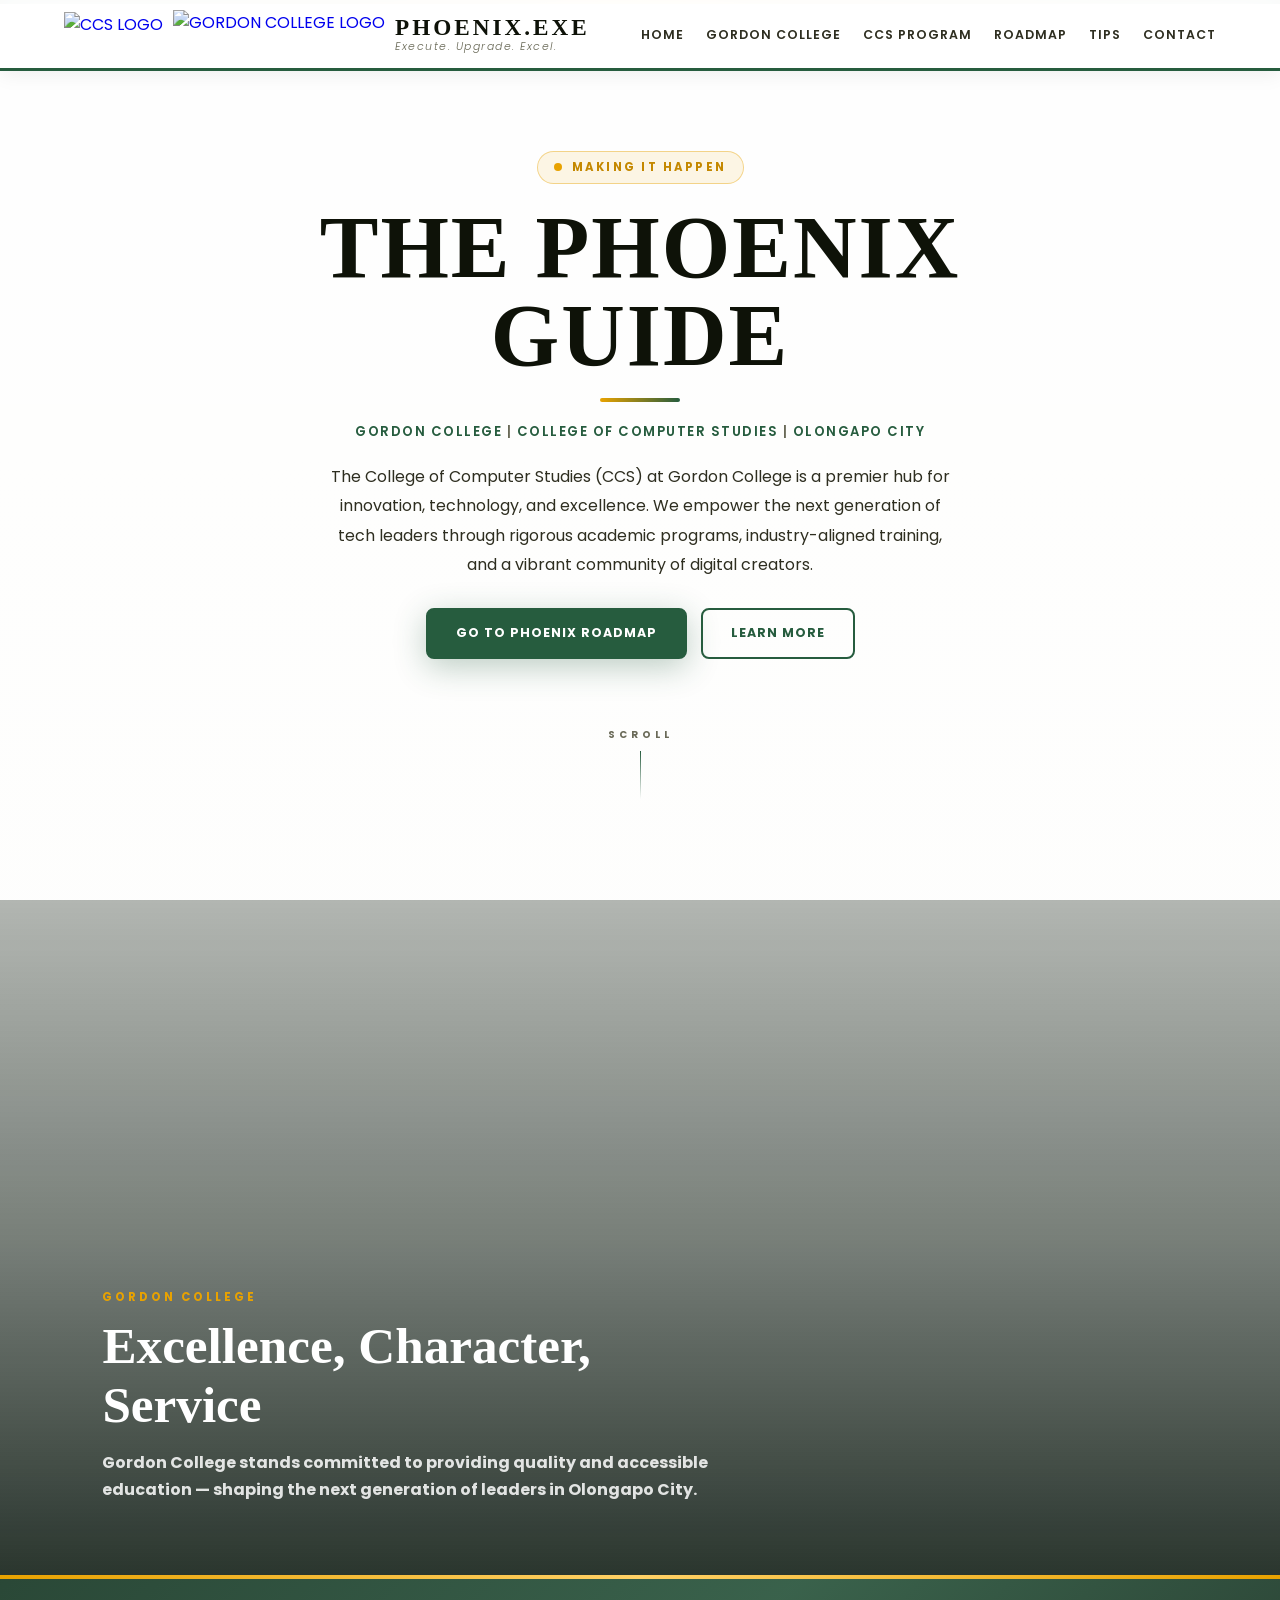
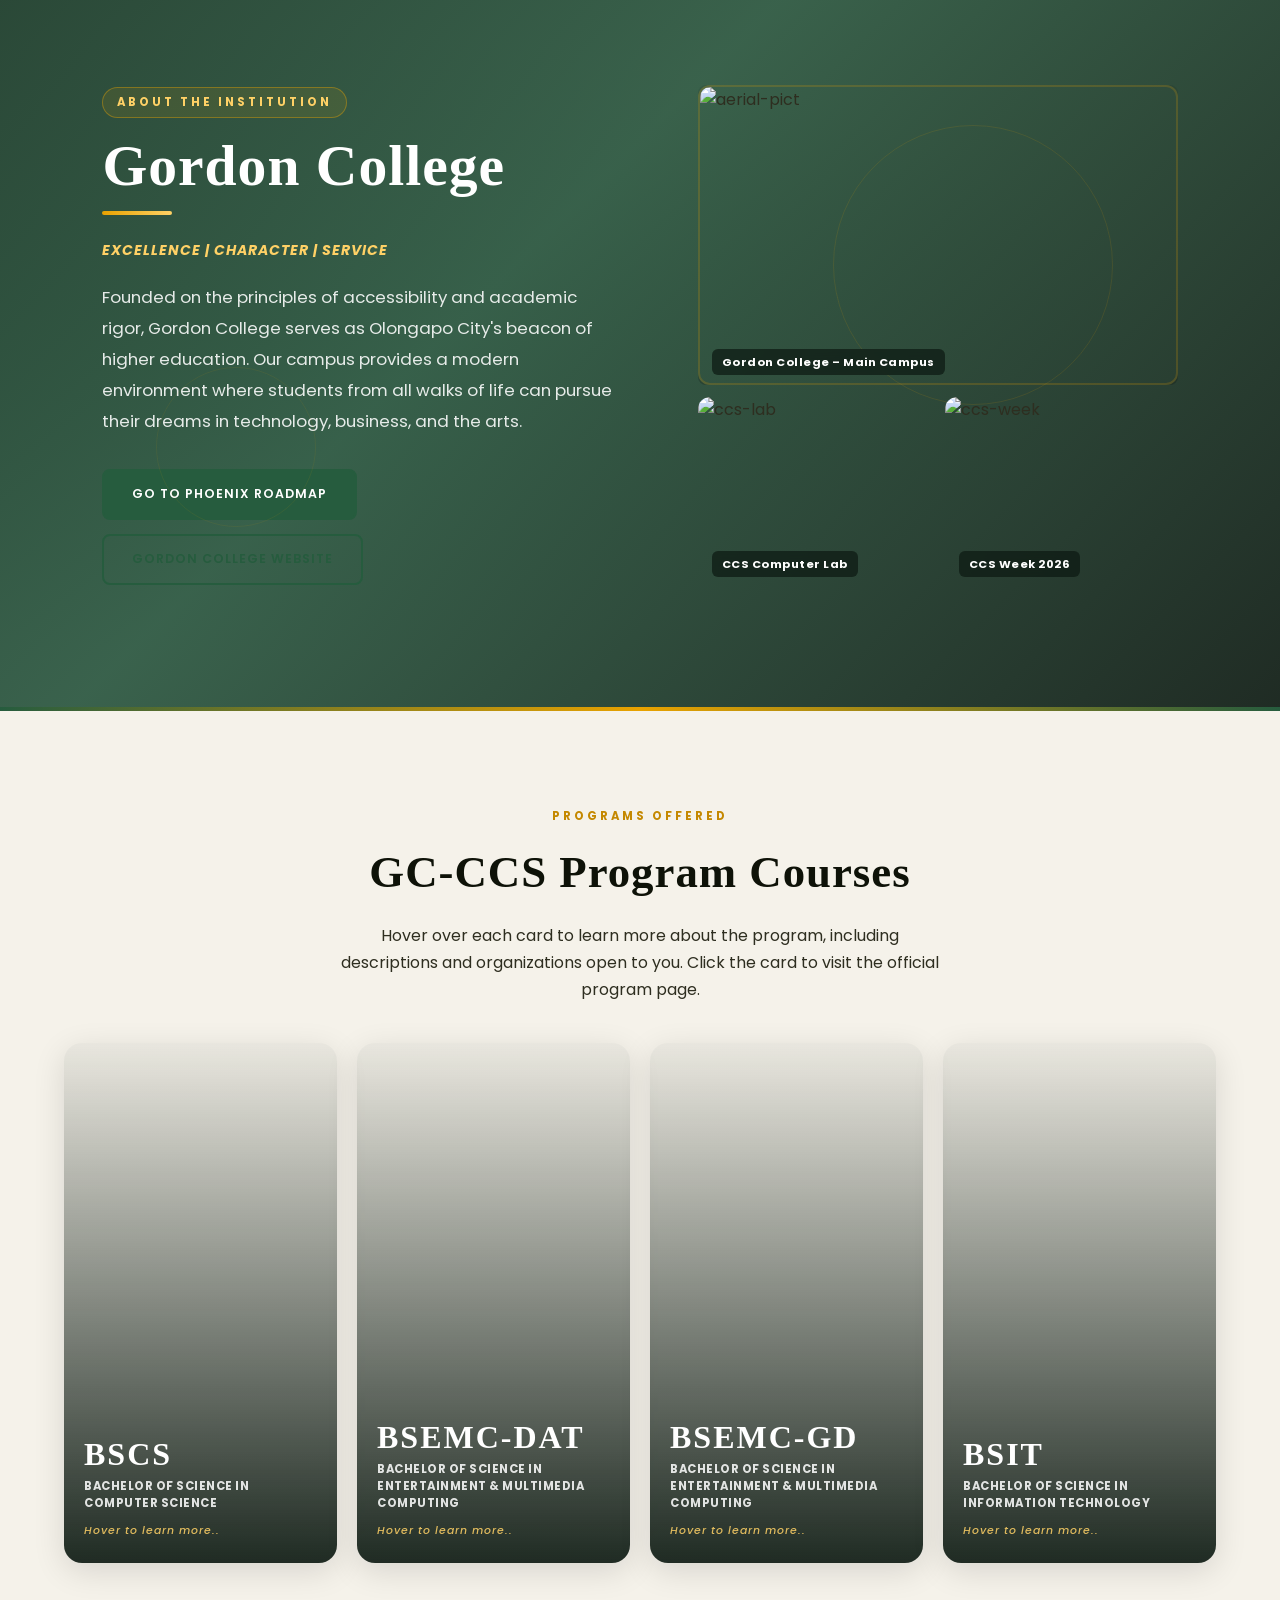
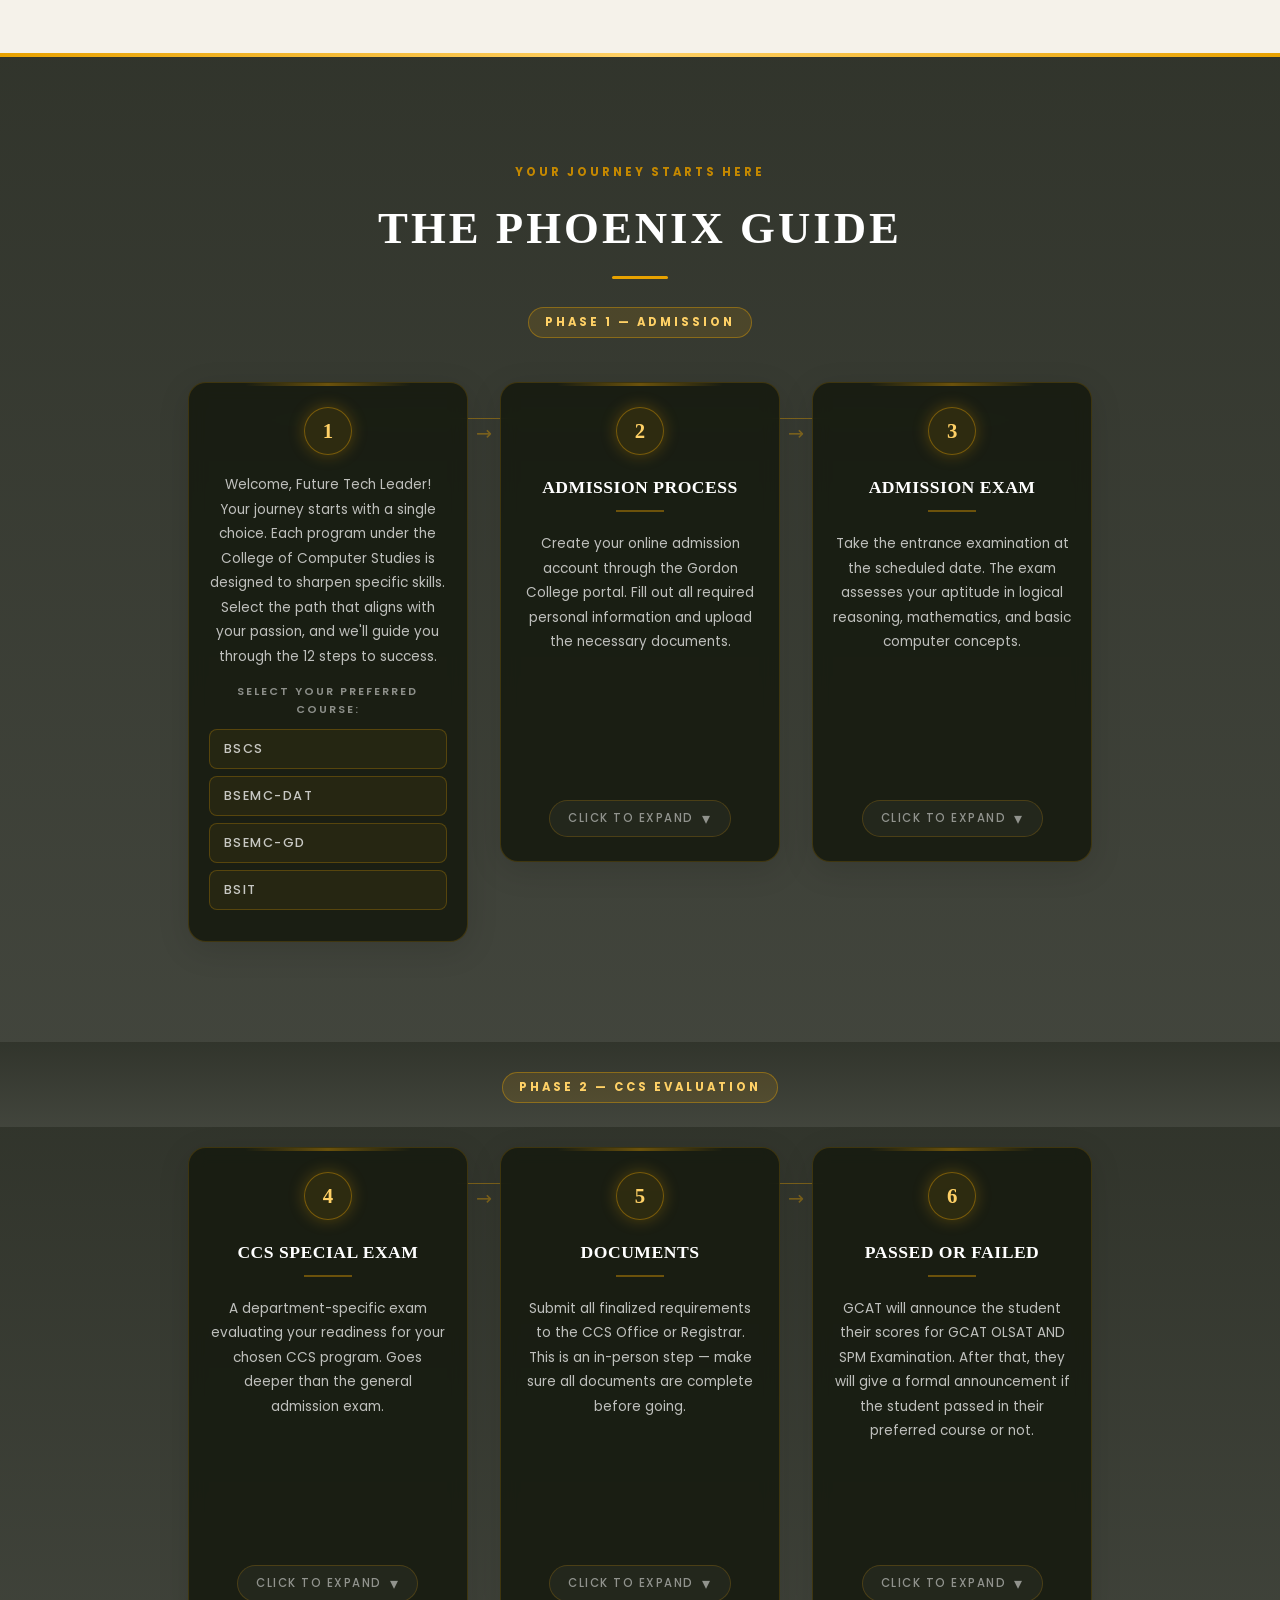
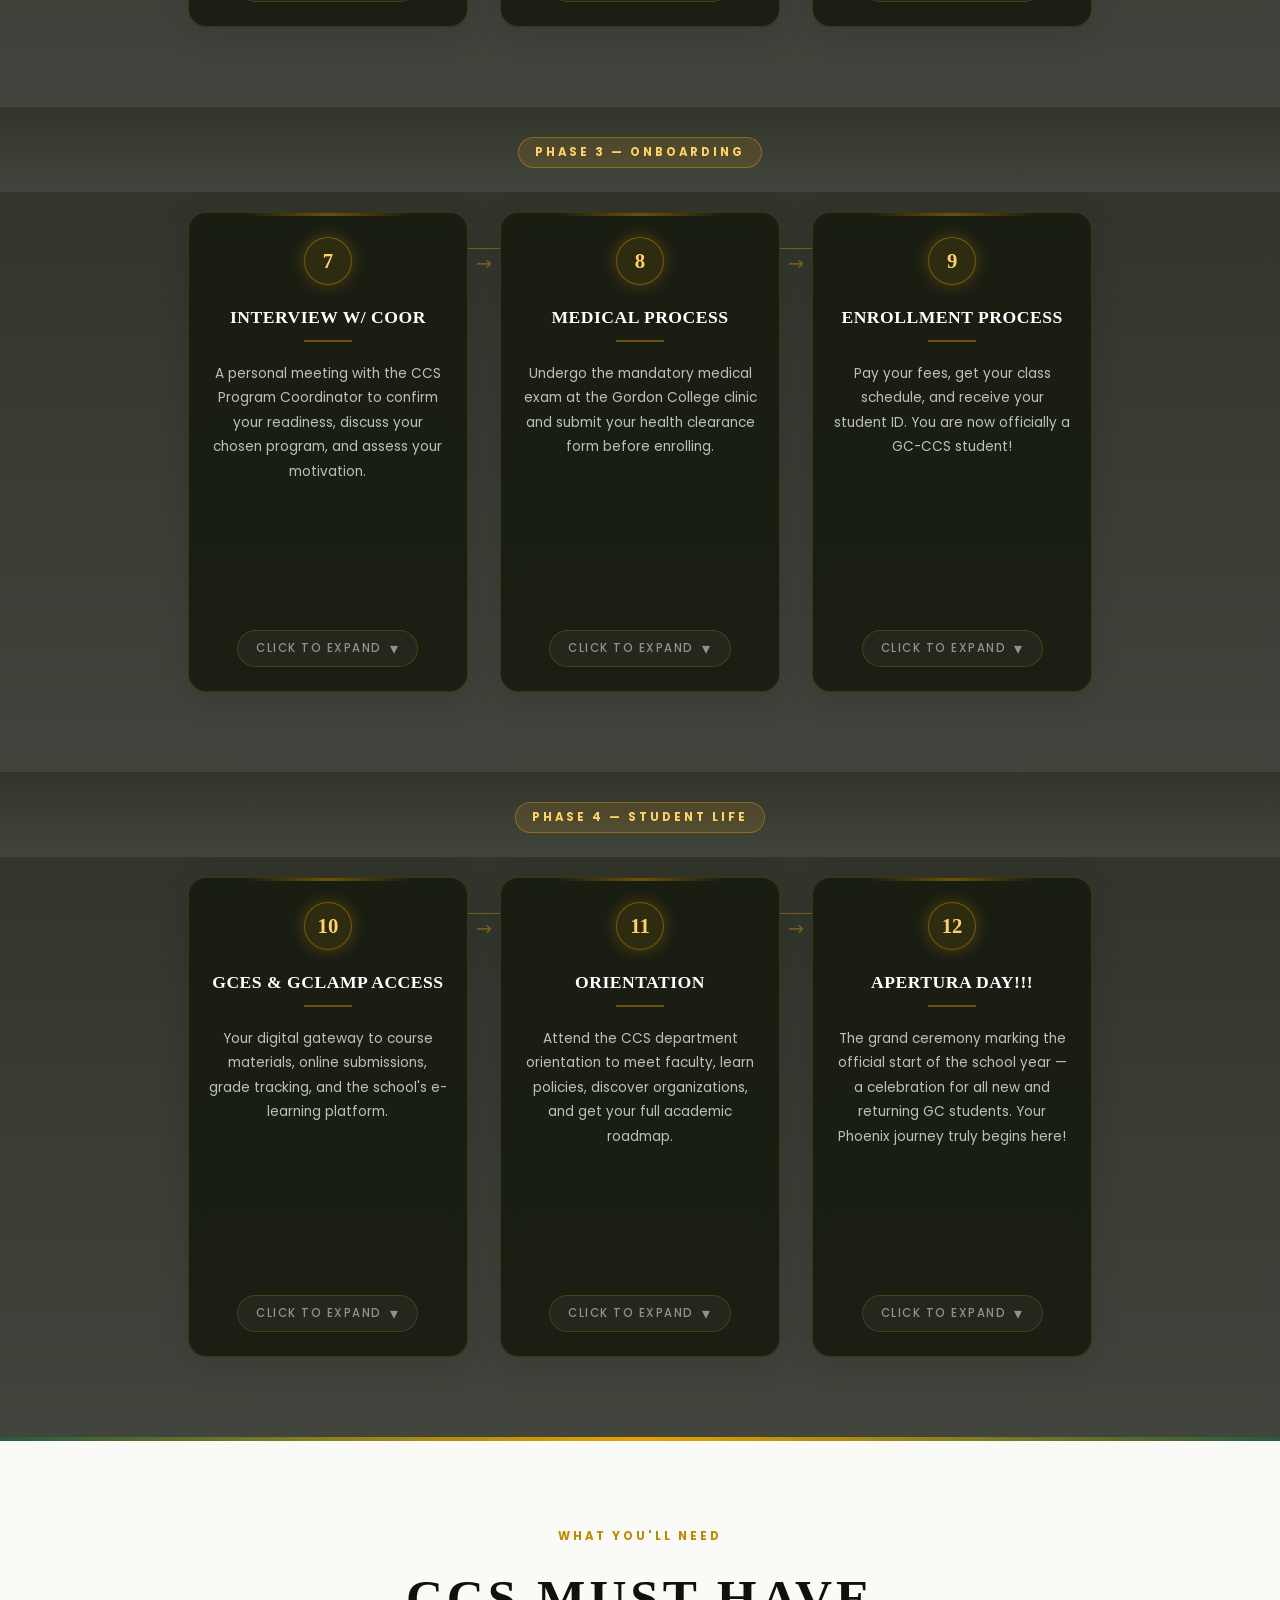
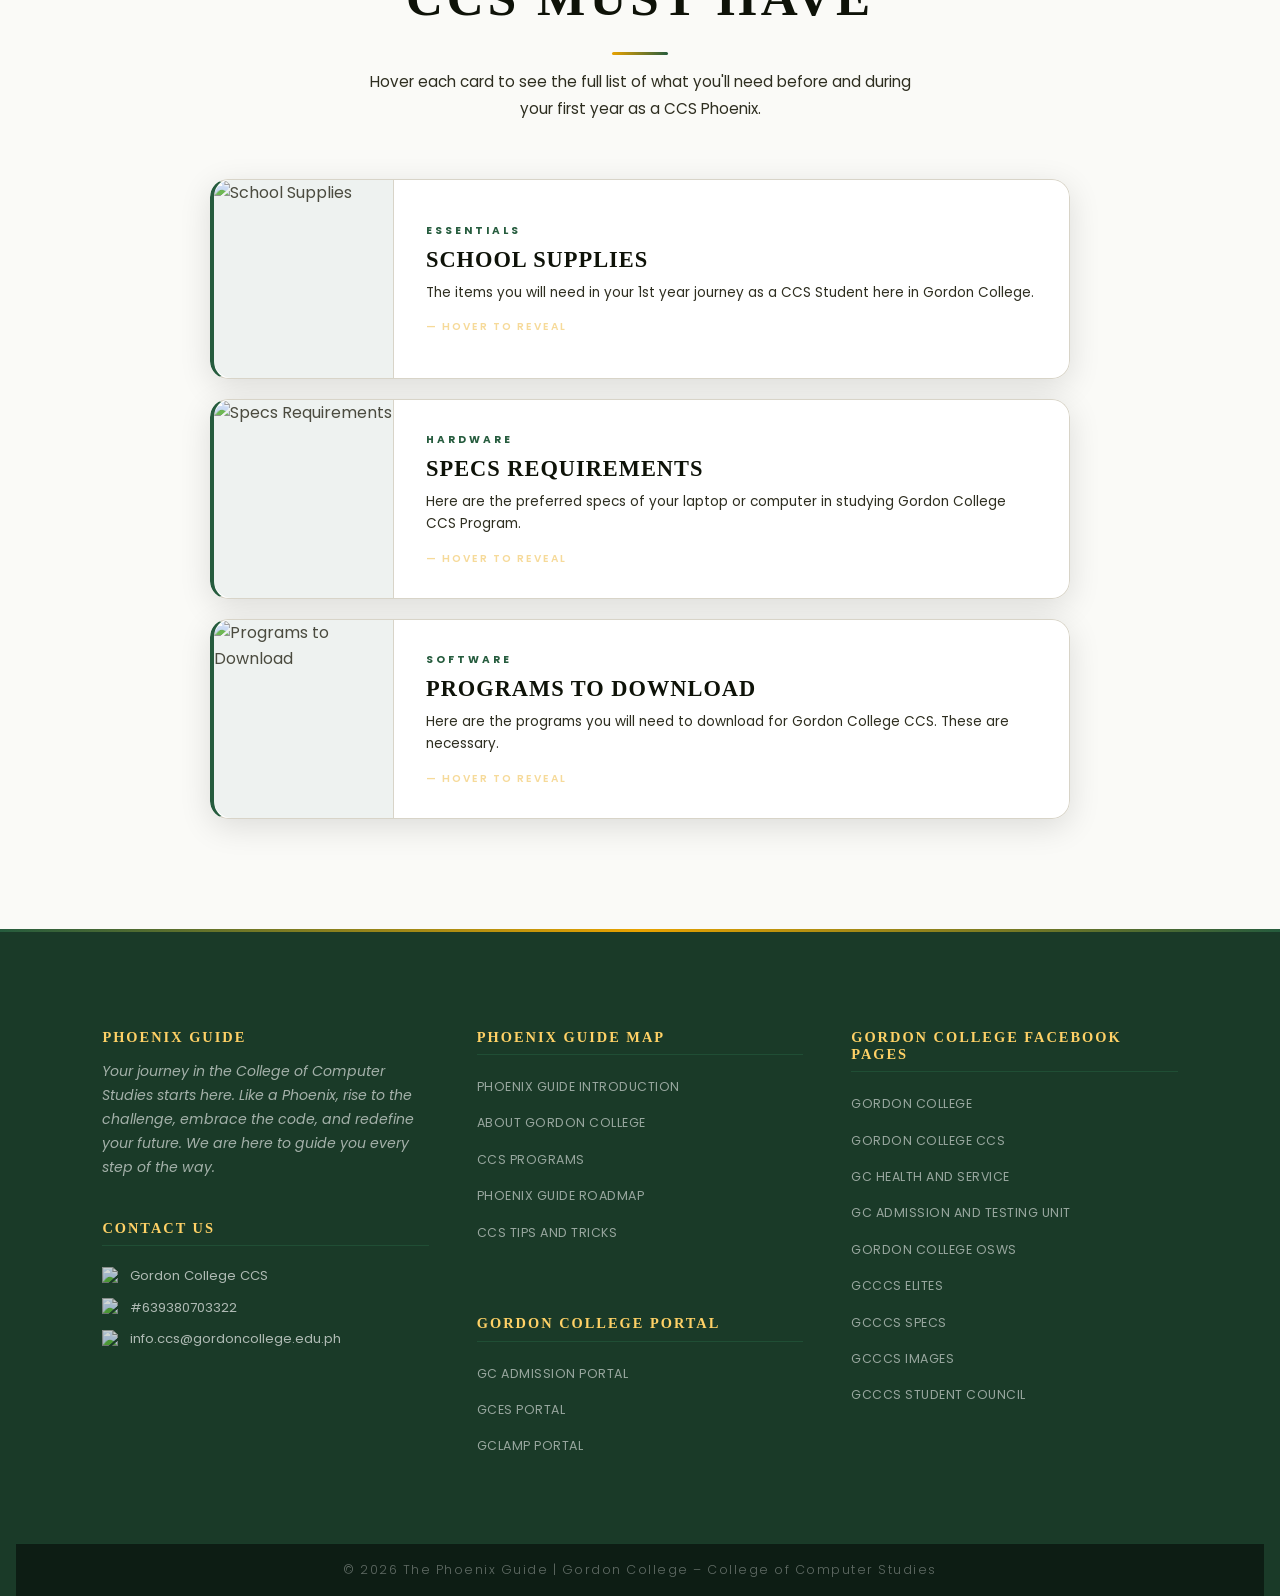
==== commit bd2d56ea: "Add files via upload" ====
--- a/index.html
+++ b/index.html
@@ -17,8 +17,13 @@
     <header id="heading-section">
         <nav id="navbar" class="sticky-nav">
             <div class="nav-branding">
-                <a target="_blank" href="https://gordoncollege.edu.ph/w3/" alt="Gordon College website">
+                <a target="_blank" rel="noopener noreferrer" href="https://gordoncollege.edu.ph/w3/"
+                    alt="Gordon College website">
                     <img src="images/ccs_logo.png" alt="CCS LOGO" id="ccslogo" class="CCS-HEAD-LOGO">
+                </a>
+                <a target="_blank" rel="noopener noreferrer" href="https://gordoncollege.edu.ph/w3/"
+                    alt="Gordon College website">
+                    <img src="images/GC.png" alt="GORDON COLLEGE LOGO" id="gclogo" style="height: 48px; width: auto;">
                 </a>
                 <div class="logo-text">
                     <h4 class="header-title">PHOENIX.EXE</h4>
@@ -68,9 +73,12 @@
                     </div>
                     <h2 class="onetitle">THE PHOENIX GUIDE</h2>
                     <p class="onedescription">
-                        <a href="https://gordoncollege.edu.ph/w3/" target="_blank">GORDON COLLEGE</a> |
-                        <a href="https://gordoncollege.edu.ph/ccs/" target="_blank">COLLEGE OF COMPUTER STUDIES</a> |
-                        <a href="https://olongapocity.gov.ph/" target="_blank">OLONGAPO CITY</a>
+                        <a href="https://gordoncollege.edu.ph/w3/" target="_blank" rel="noopener noreferrer">GORDON
+                            COLLEGE</a> |
+                        <a href="https://gordoncollege.edu.ph/ccs/" target="_blank" rel="noopener noreferrer">COLLEGE OF
+                            COMPUTER STUDIES</a> |
+                        <a href="https://olongapocity.gov.ph/" target="_blank" rel="noopener noreferrer">OLONGAPO
+                            CITY</a>
                     </p>
                     <p class="oneparagraph">The College of Computer Studies (CCS) at Gordon College is a premier
                         hub for innovation, technology, and excellence.
@@ -79,7 +87,8 @@
                     </p>
                     <div class="onebutton">
                         <a href="#roadmap" class="gotoroadmap">GO TO PHOENIX ROADMAP</a>
-                        <a href="https://gordoncollege.edu.ph/ccs/" class="gcwebsite" target="_blank">LEARN MORE</a>
+                        <a href="https://gordoncollege.edu.ph/ccs/" class="gcwebsite" target="_blank"
+                            rel="noopener noreferrer">LEARN MORE</a>
                     </div>
                 </div>
                 <div class="scroll-hint">
@@ -120,7 +129,8 @@
                         </p>
                         <div class="twobutton">
                             <a href="#roadmap" class="gotoroadmap2">Go to Phoenix Roadmap</a>
-                            <a href="https://gordoncollege.edu.ph/w3/" class="gcwebsite2" target="_blank">Gordon College
+                            <a href="https://gordoncollege.edu.ph/w3/" class="gcwebsite2" target="_blank"
+                                rel="noopener noreferrer">Gordon College
                                 Website</a>
                         </div>
                     </div>
@@ -157,7 +167,7 @@
 
                 <!-- BSCS — links to official BSCS page -->
                 <a href="https://gordoncollege.edu.ph/ccs/program-offerings/bscs/" target="_blank"
-                    class="flip-card-link">
+                    rel="noopener noreferrer" class="flip-card-link">
                     <div class="flip-card reveal">
                         <div class="flip-card-inner">
                             <div class="flip-front bscs-front">
@@ -189,7 +199,7 @@
 
                 <!-- BSEMC-DAT — links to official BSEMC page -->
                 <a href="https://gordoncollege.edu.ph/ccs/program-offerings/bsemc/" target="_blank"
-                    class="flip-card-link">
+                    rel="noopener noreferrer" class="flip-card-link">
                     <div class="flip-card reveal">
                         <div class="flip-card-inner">
                             <div class="flip-front bsemc-dat-front">
@@ -221,7 +231,7 @@
 
                 <!-- BSEMC-GD — links to official BSEMC page -->
                 <a href="https://gordoncollege.edu.ph/ccs/program-offerings/bsemc/" target="_blank"
-                    class="flip-card-link">
+                    rel="noopener noreferrer" class="flip-card-link">
                     <div class="flip-card reveal">
                         <div class="flip-card-inner">
                             <div class="flip-front bsemc-gd-front">
@@ -252,7 +262,7 @@
 
                 <!-- BSIT — links to official BSIT page -->
                 <a href="https://gordoncollege.edu.ph/ccs/program-offerings/bsit/" target="_blank"
-                    class="flip-card-link">
+                    rel="noopener noreferrer" class="flip-card-link">
                     <div class="flip-card reveal">
                         <div class="flip-card-inner">
                             <div class="flip-front bsit-front">
@@ -344,7 +354,7 @@
                     <div class="detail-card-top">
                         <div class="detail-card-left">
                             <div class="detail-image-placeholder">
-                                <img src="images/icon1.png" alt="">
+                                <img src="images/step2.png" alt="">
                             </div>
                             <div class="detail-text">
                                 <h4 class="detail-card-title">ADMISSION PROCESS</h4>
@@ -403,7 +413,7 @@
                     <div class="detail-card-top">
                         <div class="detail-card-left">
                             <div class="detail-image-placeholder">
-                                <img src="images/icon2.png" alt="">
+                                <img src="images/step3.png" alt="">
                             </div>
                             <div class="detail-text">
                                 <h4 class="detail-card-title">ADMISSION EXAM</h4>
@@ -507,7 +517,7 @@
                     <div class="detail-card-top">
                         <div class="detail-card-left">
                             <div class="detail-image-placeholder">
-                                <img src="images/icon3.png" alt="">
+                                <img src="images/step4.png" alt="">
                             </div>
                             <div class="detail-text">
                                 <h4 class="detail-card-title">CCS ADMISSION EXAM</h4>
@@ -517,7 +527,7 @@
                         </div>
                         <div class="detail-card-right">
                             <div class="detail-image-placeholder">
-                                <img src="images/osws.png" alt="">
+                                <img src="images/ccs_logo.png" alt="">
                             </div>
                             <div class="detail-text">
                                 <h4 class="detail-card-title">GORDON COLLEGE CCS FACULTY</h4>
@@ -561,7 +571,7 @@
                     <div class="detail-card-top">
                         <div class="detail-card-left">
                             <div class="detail-image-placeholder">
-                                <img src="images/icon4.png" alt="">
+                                <img src="images/step5.png" alt="">
                             </div>
                             <div class="detail-text">
                                 <h4 class="detail-card-title">SUBMIT REQUIREMENTS</h4>
@@ -618,7 +628,7 @@
                     <div class="detail-card-top">
                         <div class="detail-card-left">
                             <div class="detail-image-placeholder">
-                                <img src="images/icon5.png" alt="">
+                                <img src="images/step6.png" alt="">
                             </div>
                             <div class="detail-text">
                                 <h4 class="detail-card-title">PASSED OR FAILED</h4>
@@ -629,7 +639,7 @@
                         </div>
                         <div class="detail-card-right">
                             <div class="detail-image-placeholder">
-                                <img src="images/osws.png" alt="">
+                                <img src="images/ccs_logo.png" alt="">
                             </div>
                             <div class="detail-text">
                                 <h4 class="detail-card-title">GORDON COLLEGE ADMISSION AND TESTING</h4>
@@ -716,7 +726,7 @@
                 <div class="detail-card-inner">
                     <div class="detail-card-top">
                         <div class="detail-card-left">
-                            <div class="detail-image-placeholder"><img src="images/icon6.png" alt=""></div>
+                            <div class="detail-image-placeholder"><img src="images/step7.png" alt=""></div>
                             <div class="detail-text">
                                 <h4 class="detail-card-title">ONE ON ONE INTERVIEW</h4>
                                 <p class="detail-card-desc">A personal meeting with faculty or admissions officers
@@ -725,7 +735,7 @@
                             </div>
                         </div>
                         <div class="detail-card-right">
-                            <div class="detail-image-placeholder"><img src="images/osws.png" alt=""></div>
+                            <div class="detail-image-placeholder"><img src="images/ccs_logo.png" alt=""></div>
                             <div class="detail-text">
                                 <h4 class="detail-card-title">GORDON COLLEGE PROGRAM COORDINATOR</h4>
                                 <p class="detail-card-desc">You will meet the CCS Program Coordinator of your preferred
@@ -767,7 +777,7 @@
                 <div class="detail-card-inner">
                     <div class="detail-card-top">
                         <div class="detail-card-left">
-                            <div class="detail-image-placeholder"><img src="images/icon7.png" alt=""></div>
+                            <div class="detail-image-placeholder"><img src="images/step8.png" alt=""></div>
                             <div class="detail-text">
                                 <h4 class="detail-card-title">MEDICAL PROCESS</h4>
                                 <p class="detail-card-desc">A series of health screenings conducted to establish
@@ -775,7 +785,7 @@
                             </div>
                         </div>
                         <div class="detail-card-right">
-                            <div class="detail-image-placeholder"><img src="images/osws.png" alt=""></div>
+                            <div class="detail-image-placeholder"><img src="images/health.png" alt=""></div>
                             <div class="detail-text">
                                 <h4 class="detail-card-title">GORDON COLLEGE CLINIC</h4>
                                 <p class="detail-card-desc">The primary facility on campus where health assessments
@@ -814,7 +824,7 @@
                 <div class="detail-card-inner">
                     <div class="detail-card-top">
                         <div class="detail-card-left">
-                            <div class="detail-image-placeholder"><img src="images/icon8.png" alt=""></div>
+                            <div class="detail-image-placeholder"><img src="images/step9.png" alt=""></div>
                             <div class="detail-text">
                                 <h4 class="detail-card-title">ENROLLMENT PROCESS</h4>
                                 <p class="detail-card-desc">The final administrative step to officially register
@@ -906,7 +916,7 @@
                 <div class="detail-card-inner">
                     <div class="detail-card-top">
                         <div class="detail-card-left">
-                            <div class="detail-image-placeholder"><img src="images/icon10.png" alt=""></div>
+                            <div class="detail-image-placeholder"><img src="images/step10.png" alt=""></div>
                             <div class="detail-text">
                                 <h4 class="detail-card-title">GCES & GCLAMP ACCESS</h4>
                                 <p class="detail-card-desc">Activation of your student portal (Gordon College
@@ -915,7 +925,7 @@
                             </div>
                         </div>
                         <div class="detail-card-right">
-                            <div class="detail-image-placeholder"><img src="images/osws.png" alt=""></div>
+                            <div class="detail-image-placeholder"><img src="images/gclamp.png" alt=""></div>
                             <div class="detail-text">
                                 <h4 class="detail-card-title">GORDON COLLEGE CCS FACULTY</h4>
                                 <p class="detail-card-desc">During this time they will give access to the GCLAMP
@@ -956,7 +966,7 @@
                 <div class="detail-card-inner">
                     <div class="detail-card-top">
                         <div class="detail-card-left">
-                            <div class="detail-image-placeholder"><img src="images/icon11.png" alt=""></div>
+                            <div class="detail-image-placeholder"><img src="images/step11.png" alt=""></div>
                             <div class="detail-text">
                                 <h4 class="detail-card-title">FIRST ORIENTATION</h4>
                                 <p class="detail-card-desc">A mandatory introductory event where the college
@@ -965,7 +975,7 @@
                             </div>
                         </div>
                         <div class="detail-card-right">
-                            <div class="detail-image-placeholder"><img src="images/osws.png" alt=""></div>
+                            <div class="detail-image-placeholder"><img src="images/ccs_logo.png" alt=""></div>
                             <div class="detail-text">
                                 <h4 class="detail-card-title">GORDON COLLEGE CCS</h4>
                                 <p class="detail-card-desc">You will hear from all of the Administration in the CCS
@@ -1006,7 +1016,7 @@
                 <div class="detail-card-inner">
                     <div class="detail-card-top">
                         <div class="detail-card-left">
-                            <div class="detail-image-placeholder"><img src="images/icon12.png" alt=""></div>
+                            <div class="detail-image-placeholder"><img src="images/step12.png" alt=""></div>
                             <div class="detail-text">
                                 <h4 class="detail-card-title">APERTURA EVENT</h4>
                                 <p class="detail-card-desc">The Apertura is the traditional opening ceremony and
@@ -1014,7 +1024,7 @@
                             </div>
                         </div>
                         <div class="detail-card-right">
-                            <div class="detail-image-placeholder"><img src="images/osws.png" alt=""></div>
+                            <div class="detail-image-placeholder"><img src="images/GC.png" alt=""></div>
                             <div class="detail-text">
                                 <h4 class="detail-card-title">GORDON COLLEGE CCS</h4>
                                 <p class="detail-card-desc">You will meet your co-CCS Students here and have a chance
@@ -1236,6 +1246,56 @@
                 btn.classList.add('active');
             });
         });
+
+        /* ── Tips flip card touch support ── */
+        (function () {
+            // Only apply touch behavior if the device supports touch events
+            const isTouchDevice = ('ontouchstart' in window) || (navigator.maxTouchPoints > 0);
+            if (!isTouchDevice) return;  // Keep native hover on non-touch devices
+
+            const flipCards = document.querySelectorAll('.tips-flip-card');
+
+            flipCards.forEach(card => {
+                let isFlipped = false;
+
+                // Remove any existing hover CSS transition interference
+                card.style.cursor = 'pointer';
+
+                card.addEventListener('click', function (e) {
+                    e.stopPropagation();
+                    // Toggle a class that shows the back
+                    if (isFlipped) {
+                        // Unflip: hide back, show front
+                        const front = card.querySelector('.tips-flip-front');
+                        const back = card.querySelector('.tips-flip-back');
+                        if (front) front.style.opacity = '1';
+                        if (front) front.style.transform = 'translateY(0)';
+                        if (back) back.style.transform = 'translateY(100%)';
+                        isFlipped = false;
+                    } else {
+                        // Flip: hide front, show back
+                        const front = card.querySelector('.tips-flip-front');
+                        const back = card.querySelector('.tips-flip-back');
+                        if (front) front.style.opacity = '0';
+                        if (front) front.style.transform = 'translateY(-12px)';
+                        if (back) back.style.transform = 'translateY(0)';
+                        isFlipped = true;
+                    }
+                });
+
+                // Optional: close the card if user clicks outside (good UX)
+                document.addEventListener('click', function (e) {
+                    if (!card.contains(e.target) && isFlipped) {
+                        const front = card.querySelector('.tips-flip-front');
+                        const back = card.querySelector('.tips-flip-back');
+                        if (front) front.style.opacity = '1';
+                        if (front) front.style.transform = 'translateY(0)';
+                        if (back) back.style.transform = 'translateY(100%)';
+                        isFlipped = false;
+                    }
+                });
+            });
+        })();
     </script>
 
     <!-- ══ FOOTER ══ -->
@@ -1254,12 +1314,12 @@
                     <span class="contactname">Gordon College CCS</span>
                 </div>
                 <div class="social-link">
-                    <img src="images/linkedin.png" alt="LinkedIn" class="icon">
+                    <img src="images/Tele.png" alt="LinkedIn" class="icon">
                     <span class="contactname">#639380703322</span>
                 </div>
                 <div class="social-link">
                     <img src="images/email.png" alt="Email" class="icon">
-                    <span class="contactname">202510443@gordoncollege.edu.ph</span>
+                    <span class="contactname">info.ccs@gordoncollege.edu.ph</span>
                 </div>
             </div>
 
@@ -1271,16 +1331,18 @@
                     <li><a href="#ccs">CCS PROGRAMS</a></li>
                     <li><a href="#roadmap">PHOENIX GUIDE ROADMAP</a></li>
                     <li><a href="#tips">CCS TIPS AND TRICKS</a></li>
-                    <li><a href="#contact">FOOTER</a></li>
                 </ul>
                 <br>
                 <h2>GORDON COLLEGE PORTAL</h2>
                 <ul class="footer-list-items">
-                    <li><a href="https://gordoncollege.edu.ph/gca/student/#/login" target="_blank">GC ADMISSION
+                    <li><a href="https://gordoncollege.edu.ph/gca/student/#/login" target="_blank"
+                            rel="noopener noreferrer">GC ADMISSION
                             PORTAL</a></li>
-                    <li><a href="https://gordoncollegeccs.edu.ph/gces/student/#/login" target="_blank">GCES PORTAL</a>
+                    <li><a href="https://gordoncollegeccs.edu.ph/gces/student/#/login" target="_blank"
+                            rel="noopener noreferrer">GCES PORTAL</a>
                     </li>
-                    <li><a href="https://gordoncollegeccs.edu.ph/ccs/students/lamp/#/login" target="_blank">GCLAMP
+                    <li><a href="https://gordoncollegeccs.edu.ph/ccs/students/lamp/#/login" target="_blank"
+                            rel="noopener noreferrer">GCLAMP
                             PORTAL</a></li>
                 </ul>
             </div>
@@ -1288,19 +1350,28 @@
             <div class="footer-content">
                 <h2>GORDON COLLEGE FACEBOOK PAGES</h2>
                 <ul class="footer-list-items">
-                    <li><a href="https://www.facebook.com/GordonCollegeOfficial/" target="_blank">GORDON COLLEGE</a>
+                    <li><a href="https://www.facebook.com/GordonCollegeOfficial/" target="_blank"
+                            rel="noopener noreferrer">GORDON COLLEGE</a>
                     </li>
-                    <li><a href="https://www.facebook.com/GordonCollegeCcs/" target="_blank">GORDON COLLEGE CCS</a></li>
-                    <li><a href="https://www.facebook.com/gchealthservicesunit/" target="_blank">GC HEALTH AND
+                    <li><a href="https://www.facebook.com/GordonCollegeCcs/" target="_blank"
+                            rel="noopener noreferrer">GORDON COLLEGE CCS</a></li>
+                    <li><a href="https://www.facebook.com/gchealthservicesunit/" target="_blank"
+                            rel="noopener noreferrer">GC HEALTH AND
                             SERVICE</a></li>
-                    <li><a href="https://www.facebook.com/profile.php?id=61578175336040" target="_blank">GC ADMISSION
+                    <li><a href="https://www.facebook.com/profile.php?id=61578175336040" target="_blank"
+                            rel="noopener noreferrer">GC ADMISSION
                             AND TESTING UNIT</a></li>
-                    <li><a href="https://www.facebook.com/gordoncollege.osws/" target="_blank">GORDON COLLEGE OSWS</a>
+                    <li><a href="https://www.facebook.com/gordoncollege.osws/" target="_blank"
+                            rel="noopener noreferrer">GORDON COLLEGE OSWS</a>
                     </li>
-                    <li><a href="https://www.facebook.com/gcccselites/" target="_blank">GCCCS ELITES</a></li>
-                    <li><a href="https://www.facebook.com/gcccsSPECS/" target="_blank">GCCCS SPECS</a></li>
-                    <li><a href="https://www.facebook.com/GCCCSIMAGES/" target="_blank">GCCCS IMAGES</a></li>
-                    <li><a href="https://www.facebook.com/gc.ccs.sc/" target="_blank">GCCCS STUDENT COUNCIL</a></li>
+                    <li><a href="https://www.facebook.com/gcccselites/" target="_blank" rel="noopener noreferrer">GCCCS
+                            ELITES</a></li>
+                    <li><a href="https://www.facebook.com/gcccsSPECS/" target="_blank" rel="noopener noreferrer">GCCCS
+                            SPECS</a></li>
+                    <li><a href="https://www.facebook.com/GCCCSIMAGES/" target="_blank" rel="noopener noreferrer">GCCCS
+                            IMAGES</a></li>
+                    <li><a href="https://www.facebook.com/gc.ccs.sc/" target="_blank" rel="noopener noreferrer">GCCCS
+                            STUDENT COUNCIL</a></li>
                 </ul>
             </div>
 
@@ -1309,6 +1380,26 @@
             <p>&copy; 2026 The Phoenix Guide | Gordon College &ndash; College of Computer Studies</p>
         </div>
     </footer>
+    <div id="adminToolbar"
+        style="display: none; position: fixed; bottom: 20px; right: 20px; z-index: 9999; background: var(--green-surface); border: 1px solid var(--gold-border); border-radius: 40px; padding: 8px 18px; backdrop-filter: blur(8px); box-shadow: 0 4px 12px rgba(0,0,0,0.3);">
+        <span style="color: var(--gold-lt); font-size: 0.7rem; margin-right: 12px;">Admin Mode</span>
+        <button id="logoutButton"
+            style="background: transparent; border: 1px solid var(--gold-border); color: var(--gold-lt); border-radius: 30px; padding: 4px 12px; cursor: pointer; font-size: 0.7rem;">Logout</button>
+    </div>
+    <script>
+        if (sessionStorage.getItem('adminLoggedIn') === 'true') {
+            const toolbar = document.getElementById('adminToolbar');
+            if (toolbar) toolbar.style.display = 'flex';
+        }
+
+        const logoutBtn = document.getElementById('logoutButton');
+        if (logoutBtn) {
+            logoutBtn.addEventListener('click', () => {
+                sessionStorage.removeItem('adminLoggedIn');
+                window.location.href = 'admin.html';
+            });
+        }
+    </script>
 
 </body>
 
--- a/css/styles.css
+++ b/css/styles.css
@@ -1,42 +1,57 @@
 /* ══════════════════════════════════════
-   ROOT VARIABLES
+   ROOT VARIABLES — CCS IDENTITY
+   White + Yellow/Gold + Green accents
    ══════════════════════════════════════ */
 :root {
-    --green-deepest: #071510;
-    --green-dark: #0c1f16;
-    --green-surface: #112b1c;
-    --green-mid: #1a5233;
-    --green-raised: #1e6040;
-
-    --gold: #c9921e;
-    --gold-lt: #e8b84b;
-    --gold-glow: rgba(201, 146, 30, 0.25);
-    --gold-subtle: rgba(201, 146, 30, 0.10);
-    --gold-border: rgba(201, 146, 30, 0.38);
-
-    --text-primary: #eef5f0;
-    --text-secondary: #9dbfaa;
-    --text-muted: #6a9979;
-    --text-gold: #e8b84b;
-
+    /* Gold/Yellow palette — primary brand */
+    --gold: #E8A200;
+    --gold-dark: #C48800;
+    --gold-deeper: #A37200;
+    --gold-light: #FFD166;
+    --gold-subtle: rgba(232, 162, 0, 0.10);
+    --gold-glow: rgba(232, 162, 0, 0.28);
+    --gold-border: rgba(232, 162, 0, 0.40);
+
+    /* Green palette — Gordon College identity */
+    --green-deepest: #1A3A28;
+    --green-dark: #1F4D35;
+    --green-surface: #265C3E;
+    --green-mid: #2E7A50;
+    --green-accent: #3A9B66;
+    --green-border: rgba(38, 92, 62, 0.50);
+
+    /* White / Light palette */
     --white: #ffffff;
-    --white-85: rgba(255, 255, 255, 0.85);
-    --white-70: rgba(255, 255, 255, 0.70);
-    --white-60: rgba(255, 255, 255, 0.60);
-    --white-40: rgba(255, 255, 255, 0.40);
-    --white-20: rgba(255, 255, 255, 0.20);
-    --white-15: rgba(255, 255, 255, 0.15);
-    --white-10: rgba(255, 255, 255, 0.10);
-    --white-08: rgba(255, 255, 255, 0.08);
-    --white-06: rgba(255, 255, 255, 0.06);
-
+    --off-white: #FAFAF7;
+    --cream: #F5F2EA;
+    --light-gray: #EDEAE0;
+    --mid-gray: #D8D4C8;
+    --warm-gray: #B8B4A8;
+
+    /* Dark palette */
+    --dark: #0E1208;
+    --dark-soft: #171B10;
+    --dark-green: #0D1A12;
+
+    /* Text */
+    --text-dark: #0E1208;
+    --text-body: #2E2E20;
+    --text-muted: #6A6A58;
+    --text-white: #ffffff;
+    --text-gold: #C48800;
+
+    /* Shadows & radius */
     --radius-sm: 8px;
     --radius-md: 12px;
     --radius-lg: 18px;
-    --radius-xl: 24px;
-    --shadow-card: 0 12px 40px rgba(0, 0, 0, 0.40);
-    --shadow-deep: 0 20px 60px rgba(0, 0, 0, 0.55);
-
+    --radius-xl: 28px;
+    --shadow-sm: 0 4px 16px rgba(0, 0, 0, 0.08);
+    --shadow-card: 0 8px 32px rgba(0, 0, 0, 0.12);
+    --shadow-deep: 0 20px 60px rgba(0, 0, 0, 0.20);
+    --shadow-gold: 0 8px 32px rgba(232, 162, 0, 0.25);
+    --shadow-green: 0 8px 32px rgba(38, 92, 62, 0.30);
+
+    /* Fonts */
     --font-display: 'Kagitingan-Bold', Georgia, serif;
     --font-body: 'Poppins', system-ui, sans-serif;
 }
@@ -56,15 +71,15 @@
     scroll-behavior: smooth;
     font-size: 16px;
     overflow-x: hidden;
-    background: var(--green-deepest);
+    background: var(--off-white);
 }
 
 body {
     font-family: var(--font-body);
-    color: var(--text-primary);
+    color: var(--text-body);
     line-height: 1.65;
     overflow-x: hidden;
-    background: var(--green-deepest);
+    background: var(--off-white);
     -webkit-font-smoothing: antialiased;
 }
 
@@ -96,7 +111,8 @@
 }
 
 /* ══════════════════════════════════════
-   NAVIGATION
+   NAVIGATION — Clean white bar with
+   gold underline accent
    ══════════════════════════════════════ */
 .sticky-nav {
     position: fixed;
@@ -105,28 +121,29 @@
     display: flex;
     justify-content: space-between;
     align-items: center;
-    padding: 14px 5%;
+    padding: 10px 5%;
     z-index: 1000;
-    background: rgba(7, 21, 16, 0.75);
-    backdrop-filter: blur(18px);
-    -webkit-backdrop-filter: blur(18px);
-    border-bottom: 1px solid rgba(26, 82, 51, 0.40);
+    background: rgba(255, 255, 255, 0.97);
+    backdrop-filter: blur(16px);
+    -webkit-backdrop-filter: blur(16px);
+    border-bottom: 3px solid var(--green-surface);
+    box-shadow: 0 2px 20px rgba(0, 0, 0, 0.08);
     transition: background 0.3s ease, box-shadow 0.3s ease;
 }
 
 .nav-scrolled {
-    background: rgba(7, 21, 16, 0.96);
-    box-shadow: 0 4px 24px rgba(0, 0, 0, 0.30);
+    background: rgba(255, 255, 255, 1);
+    box-shadow: 0 4px 28px rgba(0, 0, 0, 0.12);
 }
 
 .nav-branding {
     display: flex;
     align-items: center;
-    gap: 12px;
+    gap: 10px;
 }
 
 #ccslogo {
-    height: 48px;
+    height: 44px;
     width: auto;
     transition: transform 0.2s ease;
 }
@@ -143,54 +160,57 @@
 
 .header-title {
     font-family: var(--font-display);
-    font-size: 1.5rem;
+    font-size: 1.45rem;
     font-weight: 700;
-    color: var(--text-primary);
+    color: var(--dark);
     letter-spacing: 3px;
     text-transform: uppercase;
     transition: color 0.2s ease;
 }
 
 .header-title:hover {
-    color: var(--gold-lt);
+    color: var(--green-dark);
 }
 
 .header-description {
-    font-size: 0.70rem;
+    font-size: 0.68rem;
     font-weight: 300;
     font-style: italic;
-    color: var(--text-secondary);
+    color: var(--text-muted);
     letter-spacing: 1.5px;
 }
 
 .nav-menu {
     display: flex;
     list-style: none;
-    gap: 28px;
+    gap: 22px;
 }
 
 .nav-list {
-    font-size: 0.80rem;
-    font-weight: 500;
-    letter-spacing: 0.8px;
-    color: var(--text-secondary);
+    font-size: 0.78rem;
+    font-weight: 600;
+    letter-spacing: 1px;
+    text-transform: uppercase;
+    color: var(--text-body);
     transition: color 0.2s ease;
     position: relative;
+    padding-bottom: 3px;
 }
 
 .nav-list::after {
     content: '';
     position: absolute;
-    bottom: -3px;
+    bottom: -2px;
     left: 0;
     width: 0;
-    height: 1px;
+    height: 2px;
     background: var(--gold);
+    border-radius: 2px;
     transition: width 0.25s ease;
 }
 
 .nav-list:hover {
-    color: var(--text-primary);
+    color: var(--green-dark);
 }
 
 .nav-list:hover::after {
@@ -200,31 +220,86 @@
 /* ══════════════════════════════════════
    SHARED BUTTONS
    ══════════════════════════════════════ */
-.gotoroadmap,
-.gcwebsite,
-.gotoroadmap2,
-.gcwebsite2 {
+.gotoroadmap {
     display: inline-block;
-    padding: 11px 22px;
+    padding: 13px 28px;
     font-size: 0.78rem;
-    font-weight: 500;
+    font-weight: 700;
     letter-spacing: 1px;
     text-transform: uppercase;
     border-radius: var(--radius-sm);
     transition: all 0.25s ease;
-    color: var(--text-primary);
-    border: 1px solid var(--white-20);
+    color: var(--white);
+    border: 2px solid var(--gold);
+    background: var(--gold);
+    white-space: nowrap;
+    box-shadow: var(--shadow-gold);
+}
+
+.gotoroadmap:hover {
+    background: var(--gold-dark);
+    border-color: var(--gold-dark);
+    transform: translateY(-2px);
+    box-shadow: 0 10px 30px rgba(232, 162, 0, 0.45);
+}
+
+.gcwebsite {
+    display: inline-block;
+    padding: 13px 28px;
+    font-size: 0.78rem;
+    font-weight: 700;
+    letter-spacing: 1px;
+    text-transform: uppercase;
+    border-radius: var(--radius-sm);
+    transition: all 0.25s ease;
+    color: var(--white);
+    border: 2px solid rgba(255, 255, 255, 0.65);
     background: transparent;
     white-space: nowrap;
 }
 
-.gotoroadmap:hover,
-.gcwebsite:hover,
-.gotoroadmap2:hover,
+.gcwebsite:hover {
+    background: rgba(255, 255, 255, 0.15);
+    border-color: rgba(255, 255, 255, 0.90);
+    transform: translateY(-2px);
+}
+
+.gotoroadmap2,
+.gcwebsite2 {
+    display: inline-block;
+    padding: 13px 28px;
+    font-size: 0.78rem;
+    font-weight: 600;
+    letter-spacing: 1px;
+    text-transform: uppercase;
+    border-radius: var(--radius-sm);
+    transition: all 0.25s ease;
+    white-space: nowrap;
+}
+
+.gotoroadmap2 {
+    color: var(--white) !important;
+    background: var(--green-surface) !important;
+    border: 2px solid var(--green-surface) !important;
+}
+
+.gotoroadmap2:hover {
+    background: var(--green-dark) !important;
+    border-color: var(--green-dark) !important;
+    box-shadow: var(--shadow-green) !important;
+    transform: translateY(-2px);
+}
+
+.gcwebsite2 {
+    color: var(--green-surface) !important;
+    background: transparent !important;
+    border: 2px solid var(--green-surface) !important;
+}
+
 .gcwebsite2:hover {
-    background: rgba(201, 146, 30, 0.55);
-    border-color: var(--gold-border);
-    box-shadow: 0 4px 20px var(--gold-glow);
+    background: var(--green-surface) !important;
+    color: var(--white) !important;
+    box-shadow: var(--shadow-green) !important;
     transform: translateY(-2px);
 }
 
@@ -233,15 +308,16 @@
    ══════════════════════════════════════ */
 .section-eyebrow {
     font-size: 0.72rem;
-    font-weight: 600;
+    font-weight: 700;
     letter-spacing: 3px;
     text-transform: uppercase;
-    color: var(--gold);
+    color: var(--gold-dark);
     margin-bottom: 10px;
 }
 
 /* ══════════════════════════════════════
-   HOME SECTION
+   HOME SECTION — Clean white/light look
+   with ORANGEBG.png as photo backdrop
    ══════════════════════════════════════ */
 #home {
     position: relative;
@@ -249,9 +325,9 @@
     width: 100%;
     background-image:
         linear-gradient(to bottom,
-            rgba(7, 21, 16, 0.90) 0%,
-            rgba(11, 32, 20, 0.72) 60%,
-            rgba(11, 32, 20, 0.30) 100%),
+            rgba(255, 255, 255, 0.92) 0%,
+            rgba(255, 255, 255, 0.80) 50%,
+            rgba(255, 255, 255, 0.70) 100%),
         url("../images/background-p2.jpg");
     background-size: cover;
     background-position: center;
@@ -260,20 +336,24 @@
     flex-direction: column;
     justify-content: center;
     align-items: center;
+    padding: 140px 8% 90px;
     text-align: center;
-    padding: 130px 8% 90px;
-    gap: 18px;
-}
-
-#home::after {
+}
+
+/* Top gold + green stripe */
+#home::before {
     content: '';
     position: absolute;
-    bottom: 0;
+    top: 0;
     left: 0;
     right: 0;
-    height: 120px;
-    background: linear-gradient(to bottom, transparent, rgba(11, 32, 20, 0.85));
-    pointer-events: none;
+    height: 4px;
+    background: linear-gradient(to right, var(--green-surface), var(--gold), var(--green-surface));
+    z-index: 1;
+}
+
+#home::after {
+    content: none;
 }
 
 .firstpage,
@@ -283,8 +363,10 @@
     align-items: center;
     text-align: center;
     width: 100%;
-    max-width: 780px;
-    gap: 18px;
+    max-width: 760px;
+    gap: 20px;
+    position: relative;
+    z-index: 1;
 }
 
 .hero-eyebrow {
@@ -292,15 +374,14 @@
     align-items: center;
     gap: 10px;
     padding: 6px 16px;
-    border: 1px solid var(--gold-border);
+    border: 1.5px solid var(--gold-border);
     border-radius: 40px;
-    font-size: 0.75rem;
-    font-weight: 500;
-    letter-spacing: 2px;
-    color: var(--gold-lt);
+    font-size: 0.72rem;
+    font-weight: 700;
+    letter-spacing: 2.5px;
+    color: var(--gold-dark);
     background: var(--gold-subtle);
     text-transform: uppercase;
-    margin-top: 80px;
 }
 
 .pulse-dot {
@@ -328,15 +409,22 @@
 
 .onetitle {
     font-family: var(--font-display);
-    font-size: clamp(3.5rem, 7vw, 6.5rem);
-    font-weight: 500;
+    font-size: clamp(3rem, 7vw, 5.5rem);
+    font-weight: 700;
     line-height: 1.0;
     letter-spacing: 2px;
-    background: linear-gradient(135deg, var(--text-primary) 30%, var(--gold-lt));
-    -webkit-background-clip: text;
-    -webkit-text-fill-color: transparent;
-    background-clip: text;
+    color: var(--dark);
     animation: fadeUp 0.9s ease-out forwards;
+}
+
+.onetitle::after {
+    content: '';
+    display: block;
+    width: 80px;
+    height: 4px;
+    background: linear-gradient(to right, var(--gold), var(--green-surface));
+    border-radius: 4px;
+    margin: 18px auto 0 auto;
 }
 
 @keyframes fadeUp {
@@ -352,48 +440,73 @@
 }
 
 .onedescription {
-    font-size: 0.85rem;
-    font-weight: 400;
-    letter-spacing: 0.5px;
-    color: var(--text-secondary);
+    font-size: 0.82rem;
+    font-weight: 600;
+    letter-spacing: 1.5px;
+    color: var(--text-muted);
     line-height: 1.5;
+    text-transform: uppercase;
 }
 
 .onedescription a {
-    color: var(--text-secondary);
+    color: var(--green-surface);
     transition: color 0.2s;
-    border-bottom: 1px solid transparent;
 }
 
 .onedescription a:hover {
-    color: var(--gold-lt);
-    border-bottom-color: var(--gold-border);
+    color: var(--gold-dark);
 }
 
 .oneparagraph {
     font-size: 1.0rem;
     font-weight: 400;
-    line-height: 1.80;
-    color: var(--text-secondary);
-    max-width: 640px;
+    line-height: 1.85;
+    color: var(--text-body);
+    max-width: 620px;
     text-align: center;
 }
 
 .onebutton {
     display: flex;
-    gap: 12px;
+    gap: 14px;
     margin-top: 8px;
     flex-wrap: wrap;
     justify-content: center;
 }
 
+/* Override: home section buttons need dark/colored treatment on light bg */
+#home .gotoroadmap {
+    color: var(--white);
+    background: var(--green-surface);
+    border-color: var(--green-surface);
+    box-shadow: var(--shadow-green);
+}
+
+#home .gotoroadmap:hover {
+    background: var(--green-dark);
+    border-color: var(--green-dark);
+    box-shadow: 0 10px 30px rgba(38, 92, 62, 0.40);
+}
+
+#home .gcwebsite {
+    color: var(--green-surface);
+    border-color: var(--green-surface);
+    background: transparent;
+}
+
+#home .gcwebsite:hover {
+    background: var(--green-surface);
+    color: var(--white);
+    box-shadow: var(--shadow-green);
+}
+
 .scroll-hint {
     display: flex;
     flex-direction: column;
     align-items: center;
     gap: 8px;
-    margin-top: 40px;
-    font-size: 0.65rem;
+    margin-top: 48px;
+    font-size: 0.62rem;
     letter-spacing: 4px;
     text-transform: uppercase;
     color: var(--text-muted);
@@ -402,7 +515,7 @@
 .scroll-line {
     width: 1px;
     height: 48px;
-    background: linear-gradient(to bottom, var(--gold), transparent);
+    background: linear-gradient(to bottom, var(--green-surface), transparent);
     animation: scrollPulse 2.2s ease-in-out infinite;
 }
 
@@ -446,9 +559,9 @@
     position: absolute;
     inset: 0;
     background: linear-gradient(to bottom,
-            rgba(7, 21, 16, 0.35) 0%,
-            rgba(7, 21, 16, 0.55) 50%,
-            rgba(7, 21, 16, 0.82) 100%);
+            rgba(13, 26, 18, 0.30) 0%,
+            rgba(13, 26, 18, 0.55) 50%,
+            rgba(13, 26, 18, 0.88) 100%);
     z-index: 1;
 }
 
@@ -463,7 +576,7 @@
     letter-spacing: 3px;
     text-transform: uppercase;
     color: var(--gold);
-    font-weight: 600;
+    font-weight: 700;
     margin-bottom: 10px;
 }
 
@@ -471,7 +584,7 @@
     font-family: var(--font-display);
     font-size: clamp(2rem, 4vw, 3.2rem);
     font-weight: 700;
-    color: var(--text-primary);
+    color: var(--white);
     line-height: 1.15;
     margin-bottom: 14px;
 }
@@ -480,40 +593,80 @@
     font-size: 1.0rem;
     font-weight: 300;
     line-height: 1.7;
-    color: var(--text-secondary);
-}
-
-/* ══════════════════════════════════════
-   SHARED SECTION BACKGROUND
-   ══════════════════════════════════════ */
-#gc,
-#ccs,
-#roadmap,
-.fourthpage-hero,
-.roadmap2-grid,
-.roadmap3-grid,
-.roadmap4-grid {
-    background-image: url("../images/page2bg.png");
-    background-size: cover;
-    background-position: center;
-    background-attachment: fixed;
+    color: rgba(255, 255, 255, 0.85);
 }
 
 /* ══════════════════════════════════════
    GORDON COLLEGE SECTION
+   Rich green background, centered layout
+   with life and character
    ══════════════════════════════════════ */
 #gc {
     position: relative;
-    min-height: 90vh;
-    width: 100%;
-    display: flex;
-    justify-content: center;
-    align-items: center;
-    padding: 80px 6%;
+    width: 100%;
+    padding: 110px 8% 120px;
+    background:
+        radial-gradient(ellipse at 20% 50%, rgba(38, 92, 62, 0.15) 0%, transparent 60%),
+        radial-gradient(ellipse at 80% 20%, rgba(232, 162, 0, 0.08) 0%, transparent 50%),
+        url("../images/background-p2.jpg") center/cover no-repeat fixed;
+    overflow: hidden;
+}
+
+/* Dark overlay to keep text readable */
+#gc::before {
+    content: '';
+    position: absolute;
+    inset: 0;
+    background: linear-gradient(135deg,
+            rgba(26, 58, 40, 0.93) 0%,
+            rgba(31, 77, 53, 0.88) 40%,
+            rgba(13, 26, 18, 0.92) 100%);
+    z-index: 0;
+}
+
+/* Gold top stripe */
+#gc::after {
+    content: '';
+    position: absolute;
+    top: 0;
+    left: 0;
+    right: 0;
+    height: 4px;
+    background: linear-gradient(to right, var(--gold), var(--gold-light), var(--gold));
+    z-index: 1;
+}
+
+/* Decorative corner ornament */
+.secondpage::before {
+    content: '';
+    position: absolute;
+    top: 40px;
+    right: 6%;
+    width: 280px;
+    height: 280px;
+    border: 1px solid rgba(232, 162, 0, 0.12);
+    border-radius: 50%;
+    z-index: 0;
+    pointer-events: none;
+}
+
+.secondpage::after {
+    content: '';
+    position: absolute;
+    bottom: 60px;
+    left: 5%;
+    width: 160px;
+    height: 160px;
+    border: 1px solid rgba(232, 162, 0, 0.08);
+    border-radius: 50%;
+    z-index: 0;
+    pointer-events: none;
 }
 
 .secondpage {
-    width: 100%;
+    position: relative;
+    width: 100%;
+    z-index: 1;
 }
 
 .hero-inner-p2 {
@@ -521,94 +674,95 @@
     flex-direction: row;
     align-items: center;
     justify-content: space-between;
-    gap: 60px;
-    width: 100%;
+    gap: 80px;
+    width: 100%;
+    max-width: 1200px;
+    margin: 0 auto;
+    text-align: left;
 }
 
 .hero-eyebrow-p2 {
     display: inline-flex;
     font-size: 0.72rem;
-    font-weight: 600;
+    font-weight: 700;
     letter-spacing: 3px;
     text-transform: uppercase;
-    color: var(--gold);
-    border: 1px solid var(--gold-border);
-    background: var(--gold-subtle);
-    padding: 4px 12px;
+    color: var(--gold-light);
+    border: 1px solid rgba(232, 162, 0, 0.40);
+    background: rgba(232, 162, 0, 0.10);
+    padding: 5px 14px;
     border-radius: 40px;
-    margin-bottom: 14px;
+    margin-bottom: 18px;
 }
 
 .hero-text-p2 {
     flex: 1;
-    max-width: 420px;
     min-width: 0;
-    margin-left: 300px;
-    margin-top: 120px;
+    display: flex;
+    flex-direction: column;
+    align-items: flex-start;
 }
 
 .twotitle {
     font-family: var(--font-display);
-    font-size: clamp(2rem, 3.5vw, 3.2rem);
+    font-size: clamp(2.8rem, 4.5vw, 4.2rem);
     font-weight: 700;
-    color: var(--text-primary);
+    color: var(--white);
     letter-spacing: 1px;
-    line-height: 1.1;
+    line-height: 1.05;
     margin-bottom: 6px;
-    white-space: normal;
-    width: 500px;
 }
 
 .twotitle::after {
     content: '';
     display: block;
-    width: 150px;
-    height: 2px;
-    background: var(--gold);
-    margin-top: 10px;
-    border-radius: 2px;
+    width: 70px;
+    height: 4px;
+    background: linear-gradient(to right, var(--gold), var(--gold-light));
+    margin-top: 14px;
+    border-radius: 4px;
 }
 
 .twotag {
-    font-size: 0.85rem;
+    font-size: 0.88rem;
     font-style: italic;
+    font-weight: 600;
     letter-spacing: 1px;
-    color: var(--text-secondary);
-    margin: 12px 0 16px;
+    color: var(--gold-light);
+    margin: 18px 0 20px;
 }
 
 .twodescription {
-    font-size: .95rem;
+    font-size: 1.05rem;
     font-weight: 400;
-    line-height: 1.80;
-    color: var(--text-secondary);
-    margin-bottom: 28px;
-    width: 120%;
+    line-height: 1.85;
+    color: rgba(255, 255, 255, 0.88);
+    margin-bottom: 32px;
+    max-width: 520px;
 }
 
 .twobutton {
     display: flex;
     flex-direction: row;
+    gap: 14px;
+    align-items: center;
+    flex-wrap: wrap;
+    justify-content: flex-start;
+}
+
+/* Image column — right side */
+.img2 {
+    flex: 0 0 480px;
+    max-width: 480px;
+    min-width: 0;
+    display: flex;
+    flex-direction: column;
     gap: 12px;
-    margin-top: 16px;
-    align-items: center;
-}
-
-.img2 {
-    flex: 0 0 460px;
-    max-width: 460px;
-    min-width: 0;
-    margin: 0;
-    display: flex;
-    flex-direction: column;
-    gap: 10px;
-    margin-right: 150px;
-    margin-top: 120px;
 }
 
 .img2-bottom-row {
     display: flex;
-    gap: 10px;
+    gap: 14px;
 }
 
 .img2-bottom-row>div {
@@ -621,16 +775,18 @@
 
 .aerial-2 {
     width: 100%;
-    height: 260px;
+    height: 300px;
     object-fit: cover;
     border-radius: var(--radius-md);
     display: block;
+    box-shadow: 0 12px 40px rgba(0, 0, 0, 0.45);
+    border: 2px solid rgba(232, 162, 0, 0.20);
 }
 
 .ccslab,
 .ccsweek {
     width: 100%;
-    height: 170px;
+    height: 190px;
     object-fit: cover;
     display: block;
 }
@@ -639,13 +795,13 @@
     position: absolute;
     bottom: 10px;
     left: 14px;
-    font-size: 0.72rem;
-    font-weight: 500;
+    font-size: 0.70rem;
+    font-weight: 600;
     letter-spacing: 0.5px;
-    color: var(--white-85);
-    background: rgba(7, 21, 16, 0.65);
-    padding: 3px 8px;
-    border-radius: 4px;
+    color: var(--white);
+    background: rgba(13, 26, 18, 0.72);
+    padding: 4px 10px;
+    border-radius: 6px;
     backdrop-filter: blur(4px);
 }
 
@@ -654,30 +810,40 @@
    ══════════════════════════════════════ */
 #ccs {
     position: relative;
-    min-height: 100vh;
-    width: 100%;
-    padding: 80px 5%;
+    width: 100%;
+    padding: 90px 5%;
+    background: var(--cream);
+}
+
+#ccs::before {
+    content: '';
+    position: absolute;
+    top: 0;
+    left: 0;
+    right: 0;
+    height: 4px;
+    background: linear-gradient(to right, var(--green-surface), var(--gold), var(--green-surface));
 }
 
 .course-section {
     text-align: center;
-    padding-top: 20px;
-    margin-bottom: 28px;
+    padding-top: 10px;
+    margin-bottom: 40px;
 }
 
 .page3-title {
     font-family: var(--font-display);
     font-size: clamp(2rem, 3.5vw, 2.8rem);
     font-weight: 700;
-    color: var(--text-primary);
+    color: var(--dark);
     letter-spacing: 1px;
-    margin-bottom: 8px;
+    margin-bottom: 12px;
 }
 
 .page3-description {
     font-size: 1.0rem;
-    font-weight: 300;
-    color: var(--text-secondary);
+    font-weight: 400;
+    color: var(--text-body);
     max-width: 600px;
     margin: 0 auto;
     line-height: 1.7;
@@ -686,12 +852,11 @@
 .courses-grid {
     display: grid;
     grid-template-columns: repeat(4, 1fr);
-    gap: 16px;
-    max-width: 1100px;
+    gap: 20px;
+    max-width: 1200px;
     margin: 0 auto;
 }
 
-/* ── Wrapper link — makes entire card clickable ── */
 .flip-card-link {
     display: block;
     text-decoration: none;
@@ -704,7 +869,6 @@
     outline-offset: 4px;
 }
 
-/* ── FLIP CARD ── */
 .flip-card {
     height: 520px;
     perspective: 1000px;
@@ -737,7 +901,6 @@
     overflow: hidden;
 }
 
-/* ── FRONT FACES — each course has its own bg image ── */
 .flip-front {
     justify-content: flex-end;
     box-shadow: var(--shadow-card);
@@ -745,25 +908,25 @@
 
 .bscs-front {
     background:
-        linear-gradient(to bottom, rgba(7, 26, 15, 0.05) 0%, rgba(7, 21, 16, 0.92) 100%),
+        linear-gradient(to bottom, rgba(13, 26, 18, 0.05) 0%, rgba(13, 26, 18, 0.92) 100%),
         url("../images/BSCS.jpg") center/cover no-repeat;
 }
 
 .bsemc-dat-front {
     background:
-        linear-gradient(to bottom, rgba(7, 26, 15, 0.05) 0%, rgba(7, 21, 16, 0.92) 100%),
+        linear-gradient(to bottom, rgba(13, 26, 18, 0.05) 0%, rgba(13, 26, 18, 0.92) 100%),
         url("../images/BSEMC.jpg") center/cover no-repeat;
 }
 
 .bsemc-gd-front {
     background:
-        linear-gradient(to bottom, rgba(7, 26, 15, 0.05) 0%, rgba(7, 21, 16, 0.92) 100%),
+        linear-gradient(to bottom, rgba(13, 26, 18, 0.05) 0%, rgba(13, 26, 18, 0.92) 100%),
         url("../images/BSEMCDAT.jpg") center/cover no-repeat;
 }
 
 .bsit-front {
     background:
-        linear-gradient(to bottom, rgba(7, 26, 15, 0.05) 0%, rgba(7, 21, 16, 0.92) 100%),
+        linear-gradient(to bottom, rgba(13, 26, 18, 0.05) 0%, rgba(13, 26, 18, 0.92) 100%),
         url("../images/BSIT.jpg") center/cover no-repeat;
 }
 
@@ -780,7 +943,7 @@
 .flip-front .course-tagline {
     font-size: 0.72rem;
     letter-spacing: 0.5px;
-    color: var(--white-85);
+    color: rgba(255, 255, 255, 0.85);
     line-height: 1.45;
     margin-bottom: 6px;
 }
@@ -789,15 +952,15 @@
     font-size: 0.68rem;
     font-weight: 500;
     letter-spacing: 1px;
-    color: var(--gold-lt);
+    color: var(--gold-light);
     opacity: 0.85;
     margin-top: 4px;
     font-style: italic;
 }
 
 .flip-back {
-    background: var(--green-surface);
-    border: 1px solid rgba(26, 82, 51, 0.70);
+    background: var(--dark-green);
+    border: 1px solid rgba(232, 162, 0, 0.30);
     transform: rotateY(180deg);
     box-shadow: var(--shadow-card);
     justify-content: flex-start;
@@ -809,7 +972,7 @@
     font-family: var(--font-display);
     font-size: 1.05rem;
     font-weight: 700;
-    color: var(--text-primary);
+    color: var(--white);
     letter-spacing: 0.5px;
     padding-bottom: 10px;
     border-bottom: 1px solid var(--gold-border);
@@ -819,7 +982,7 @@
 .flip-back .course-description {
     font-size: 0.85rem;
     font-weight: 300;
-    color: var(--text-secondary);
+    color: rgba(255, 255, 255, 0.80);
     line-height: 1.70;
 }
 
@@ -834,7 +997,7 @@
 
 .listing li {
     font-size: 0.82rem;
-    color: var(--text-secondary);
+    color: rgba(255, 255, 255, 0.80);
     padding-left: 14px;
     position: relative;
     line-height: 1.5;
@@ -849,12 +1012,11 @@
     line-height: 1.4;
 }
 
-/* ── Visit Program button on back ── */
 .flip-back .course-more {
     display: inline-block;
     font-size: 0.75rem;
     font-weight: 600;
-    color: var(--gold-lt);
+    color: var(--gold-light);
     letter-spacing: 1px;
     border: 1px solid var(--gold-border);
     padding: 8px 16px;
@@ -863,16 +1025,15 @@
     transition: all 0.2s ease;
     text-align: center;
     cursor: pointer;
-    background: var(--gold-subtle);
+    background: rgba(232, 162, 0, 0.10);
 }
 
 .flip-back .course-more:hover {
     background: var(--gold);
-    color: var(--green-deepest);
+    color: var(--dark);
     border-color: var(--gold);
 }
 
-/* scrollbar on flip back */
 .flip-back::-webkit-scrollbar {
     width: 3px;
 }
@@ -888,14 +1049,31 @@
 
 /* ══════════════════════════════════════
    ROADMAP SECTION
+   Uses ORANGEBG.png as background
    ══════════════════════════════════════ */
 .fourthpage-hero {
     position: relative;
     width: 100%;
-    padding: 80px 4% 20px;
+    padding: 90px 4% 20px;
     display: flex;
     flex-direction: column;
     align-items: center;
+    background:
+        linear-gradient(to bottom,
+            rgba(14, 18, 8, 0.85) 0%,
+            rgba(14, 18, 8, 0.78) 100%),
+        url("../images/ORANGEBG.png") center/cover no-repeat fixed;
+}
+
+.fourthpage-hero::before {
+    content: '';
+    position: absolute;
+    top: 0;
+    left: 0;
+    right: 0;
+    height: 4px;
+    background: linear-gradient(to right, var(--gold), var(--gold-light), var(--gold));
+    z-index: 1;
 }
 
 .fourthpage {
@@ -909,7 +1087,7 @@
     font-family: var(--font-display);
     font-size: clamp(2rem, 3.5vw, 2.8rem);
     font-weight: 700;
-    color: var(--text-primary);
+    color: var(--white);
     letter-spacing: 3px;
     margin-bottom: 12px;
 }
@@ -918,32 +1096,30 @@
     content: '';
     display: block;
     width: 56px;
-    height: 2px;
+    height: 3px;
     background: var(--gold);
     margin: 10px auto 0 auto;
     border-radius: 2px;
 }
 
-/* ── Phase labels ── */
+/* Phase labels */
 .phase-label {
     display: flex;
     justify-content: center;
     align-items: center;
     width: 100%;
     margin-bottom: 24px;
-    padding: 0;
-    margin-left: 0;
 }
 
 .phase-label span {
     font-size: 0.72rem;
-    font-weight: 600;
+    font-weight: 700;
     letter-spacing: 3px;
     text-transform: uppercase;
-    color: var(--gold);
-    background: var(--gold-subtle);
+    color: var(--gold-light);
+    background: rgba(232, 162, 0, 0.12);
     border: 1px solid var(--gold-border);
-    padding: 4px 14px;
+    padding: 5px 16px;
     border-radius: 40px;
 }
 
@@ -952,13 +1128,33 @@
     display: flex;
     justify-content: center;
     padding: 30px 4% 0;
-    background-image: url("../images/page2bg.png");
-    background-size: cover;
-    background-position: center;
-    background-attachment: fixed;
-}
-
-/* ── ROADMAP GRIDS ── */
+    background:
+        linear-gradient(to bottom,
+            rgba(14, 18, 8, 0.85) 0%,
+            rgba(14, 18, 8, 0.78) 100%),
+        url("../images/ORANGEBG.png") center/cover no-repeat fixed;
+}
+
+/* Override background on all roadmap sub-sections */
+.roadmap2-grid,
+.roadmap3-grid,
+.roadmap4-grid {
+    background:
+        linear-gradient(to bottom,
+            rgba(14, 18, 8, 0.85) 0%,
+            rgba(14, 18, 8, 0.78) 100%),
+        url("../images/ORANGEBG.png") center/cover no-repeat fixed !important;
+}
+
+.detail-cards-container {
+    background:
+        linear-gradient(to bottom,
+            rgba(14, 18, 8, 0.92) 0%,
+            rgba(14, 18, 8, 0.92) 100%),
+        url("../images/ORANGEBG.png") center/cover no-repeat fixed !important;
+}
+
+/* Roadmap grids */
 .roadmap-grid,
 .roadmap2-grid,
 .roadmap3-grid,
@@ -1009,7 +1205,7 @@
 }
 
 /* ══════════════════════════════════════
-   ROADMAP CARDS (ALL PHASES)
+   ROADMAP CARDS
    ══════════════════════════════════════ */
 .card1-section,
 .admission-card,
@@ -1023,8 +1219,8 @@
 .orientation-card,
 .apertura-card {
     position: relative;
-    background: var(--green-surface);
-    border: 1px solid rgba(26, 82, 51, 0.55);
+    background: rgba(23, 27, 16, 0.90);
+    border: 1px solid rgba(232, 162, 0, 0.18);
     border-radius: var(--radius-lg);
     min-height: 480px;
     width: 280px;
@@ -1038,9 +1234,9 @@
     overflow: visible;
     transition: border-color 0.25s ease, transform 0.25s ease, box-shadow 0.25s ease;
     z-index: 1;
-}
-
-/* Gold shimmer top bar on all cards */
+    backdrop-filter: blur(8px);
+}
+
 .card1-section::before,
 .admission-card::before,
 .exam-card::before,
@@ -1057,7 +1253,7 @@
     top: 0;
     left: 20%;
     right: 20%;
-    height: 2px;
+    height: 3px;
     background: linear-gradient(to right, transparent, var(--gold-border), transparent);
     border-radius: 0 0 2px 2px;
 }
@@ -1075,7 +1271,6 @@
     cursor: pointer;
 }
 
-/* Hover state */
 .admission-card:hover,
 .exam-card:hover,
 .documents-card:hover,
@@ -1091,7 +1286,6 @@
     box-shadow: var(--shadow-deep);
 }
 
-/* Open state */
 .admission-card.open,
 .exam-card.open,
 .documents-card.open,
@@ -1127,8 +1321,8 @@
     height: 48px;
     border-radius: 50%;
     border: 1.5px solid var(--gold-border);
-    background: var(--gold-subtle);
-    color: var(--gold-lt);
+    background: rgba(232, 162, 0, 0.10);
+    color: var(--gold-light);
     font-family: var(--font-display);
     font-size: 1.3rem;
     font-weight: 700;
@@ -1153,7 +1347,7 @@
 .orientation-card.open .step4-num,
 .apertura-card.open .step4-num {
     background: var(--gold);
-    color: var(--green-deepest);
+    color: var(--dark);
     border-color: var(--gold);
     box-shadow: 0 0 24px var(--gold-glow);
 }
@@ -1171,16 +1365,17 @@
     font-family: var(--font-display);
     font-size: 1.1rem;
     font-weight: 700;
-    color: var(--text-primary);
+    color: var(--white);
     text-align: center;
     letter-spacing: 0.5px;
     width: 100%;
-    border-bottom: none !important;
-    padding-bottom: 0;
+    border: none !important;
+    outline: none !important;
+    padding-bottom: 0 !important;
     margin-bottom: 6px;
-    display: flex;
-    flex-direction: column;
-    align-items: center;
+    display: flex !important;
+    flex-direction: column !important;
+    align-items: center !important;
 }
 
 .admission-title::after,
@@ -1193,12 +1388,12 @@
 .gces-title::after,
 .orientation-title::after,
 .apertura-title::after {
-    content: '';
-    display: block;
-    width: 48px;
-    height: 1px;
-    background: var(--gold-border);
-    margin-top: 8px;
+    content: '' !important;
+    display: block !important;
+    width: 48px !important;
+    height: 2px !important;
+    background: var(--gold-border) !important;
+    margin-top: 8px !important;
 }
 
 .first-description,
@@ -1215,7 +1410,7 @@
     font-size: 0.85rem;
     font-weight: 400;
     line-height: 1.80;
-    color: var(--text-secondary);
+    color: rgba(255, 255, 255, 0.72);
     text-align: center;
     flex: 1;
 }
@@ -1226,10 +1421,10 @@
 
 .buttontitle {
     font-size: 0.68rem;
-    font-weight: 500;
+    font-weight: 600;
     letter-spacing: 2px;
     text-transform: uppercase;
-    color: var(--text-muted);
+    color: rgba(255, 255, 255, 0.50);
     text-align: center;
     margin-bottom: 10px;
 }
@@ -1243,9 +1438,9 @@
     letter-spacing: 1.5px;
     text-transform: uppercase;
     border-radius: var(--radius-sm);
-    border: 1px solid rgba(26, 82, 51, 0.60);
-    background: var(--white-06);
-    color: var(--text-secondary);
+    border: 1px solid rgba(232, 162, 0, 0.25);
+    background: rgba(232, 162, 0, 0.06);
+    color: rgba(255, 255, 255, 0.75);
     cursor: pointer;
     transition: all 0.20s ease;
     margin-bottom: 7px;
@@ -1254,20 +1449,20 @@
 }
 
 .btn:hover {
-    background: rgba(201, 146, 30, 0.12);
+    background: rgba(232, 162, 0, 0.15);
     border-color: var(--gold-border);
-    color: var(--text-primary);
+    color: var(--white);
 }
 
 .btn.active {
-    background: rgba(201, 146, 30, 0.18);
+    background: rgba(232, 162, 0, 0.20);
     border-color: var(--gold);
-    color: var(--gold-lt);
+    color: var(--gold-light);
     font-weight: 600;
     box-shadow: 0 0 12px var(--gold-glow);
 }
 
-/* ── EXPAND BUTTON ── */
+/* Expand button */
 .expand {
     margin-top: auto;
     display: flex;
@@ -1278,18 +1473,18 @@
     font-weight: 500;
     letter-spacing: 1.5px;
     text-transform: uppercase;
-    color: var(--text-muted);
-    background: var(--white-06);
-    border: 1px solid rgba(26, 82, 51, 0.50);
+    color: rgba(255, 255, 255, 0.50);
+    background: rgba(255, 255, 255, 0.04);
+    border: 1px solid rgba(232, 162, 0, 0.20);
     border-radius: 40px;
     cursor: pointer;
     transition: all 0.20s ease;
 }
 
 .expand:hover {
-    color: var(--gold-lt);
+    color: var(--gold-light);
     border-color: var(--gold-border);
-    background: var(--gold-subtle);
+    background: rgba(232, 162, 0, 0.10);
 }
 
 .admission-card.open .expand,
@@ -1304,7 +1499,7 @@
 .apertura-card.open .expand {
     color: var(--gold);
     border-color: var(--gold-border);
-    background: var(--gold-subtle);
+    background: rgba(232, 162, 0, 0.10);
 }
 
 .click {
@@ -1344,11 +1539,6 @@
     gap: 0;
     padding: 0;
     overflow: hidden;
-    background-image:
-        url("../images/page2bg.png");
-    background-size: cover;
-    background-position: center;
-    background-attachment: fixed;
 }
 
 .detail-card {
@@ -1369,17 +1559,17 @@
 }
 
 .detail-card-inner {
-    background: var(--green-surface);
+    background: rgba(23, 27, 16, 0.95);
     border: 1px solid var(--gold-border);
     border-radius: var(--radius-lg);
     padding: 28px 32px;
     display: flex;
     flex-direction: column;
     gap: 20px;
-    backdrop-filter: blur(10px);
     max-width: 1100px;
     margin: 0 auto;
     width: calc(100% - 8%);
+    backdrop-filter: blur(8px);
 }
 
 .detail-card-top {
@@ -1399,7 +1589,7 @@
     width: 52px;
     height: 52px;
     border-radius: var(--radius-md);
-    background: var(--gold-subtle);
+    background: rgba(232, 162, 0, 0.10);
     border: 1px solid var(--gold-border);
     flex-shrink: 0;
     overflow: hidden;
@@ -1418,7 +1608,7 @@
     font-family: var(--font-display);
     font-size: 0.95rem;
     font-weight: 700;
-    color: var(--gold-lt);
+    color: var(--gold-light);
     letter-spacing: 0.5px;
     margin-bottom: 6px;
     text-align: left;
@@ -1427,7 +1617,7 @@
 .detail-card-desc {
     font-size: 0.82rem;
     font-weight: 300;
-    color: var(--text-secondary);
+    color: rgba(255, 255, 255, 0.75);
     line-height: 1.65;
 }
 
@@ -1444,7 +1634,7 @@
 
 .detail-info-title {
     font-size: 0.70rem;
-    font-weight: 600;
+    font-weight: 700;
     letter-spacing: 2.5px;
     text-transform: uppercase;
     color: var(--gold);
@@ -1462,7 +1652,7 @@
 .detail-info-desc li {
     font-size: 0.85rem;
     font-weight: 300;
-    color: var(--text-secondary);
+    color: rgba(255, 255, 255, 0.75);
     line-height: 1.60;
     padding-left: 14px;
     position: relative;
@@ -1480,7 +1670,7 @@
 .detail-registrar-label {
     display: block;
     font-size: 0.78rem;
-    color: var(--gold-lt);
+    color: var(--gold-light);
     letter-spacing: 1px;
     padding-top: 12px;
     border-top: 1px solid rgba(255, 255, 255, 0.06);
@@ -1492,10 +1682,7 @@
 }
 
 /* ══════════════════════════════════════
-   TIPS SECTION — CCS MUST HAVE
-   ══════════════════════════════════════ */
-/* ══════════════════════════════════════
-   TIPS SECTION — CCS MUST HAVE
+   TIPS SECTION
    ══════════════════════════════════════ */
 #tips {
     position: relative;
@@ -1505,10 +1692,17 @@
     display: flex;
     flex-direction: column;
     align-items: center;
-    background-image: url("../images/page2bg.png");
-    background-size: cover;
-    background-position: center;
-    background-attachment: fixed;
+    background: var(--off-white) !important;
+}
+
+#tips::before {
+    content: '';
+    position: absolute;
+    top: 0;
+    left: 0;
+    right: 0;
+    height: 4px;
+    background: linear-gradient(to right, var(--green-surface), var(--gold), var(--green-surface));
 }
 
 .tips-header {
@@ -1521,7 +1715,7 @@
     font-family: var(--font-display);
     font-size: clamp(2.2rem, 4vw, 3.2rem);
     font-weight: 700;
-    color: var(--text-primary);
+    color: var(--dark);
     letter-spacing: 4px;
     margin-bottom: 14px;
 }
@@ -1530,33 +1724,31 @@
     content: '';
     display: block;
     width: 56px;
-    height: 2px;
-    background: var(--gold);
+    height: 3px;
+    background: linear-gradient(to right, var(--gold), var(--green-surface));
     margin: 12px auto 0 auto;
     border-radius: 2px;
 }
 
 .tips-desc {
     font-size: 0.95rem;
-    font-weight: 300;
-    color: var(--text-secondary);
+    font-weight: 400;
+    color: var(--text-body);
     line-height: 1.75;
     max-width: 560px;
     margin: 0 auto;
 }
 
-/* ── GRID ── */
 .tips-grid {
-    display: grid;
-    grid-template-columns: 1fr;
+    display: grid !important;
+    grid-template-columns: 1fr !important;
     gap: 20px;
     max-width: 860px;
     width: 100%;
 }
 
-/* ── CARD WRAPPER ── */
 .tips-flip-card {
-    height: 200px;
+    height: 200px !important;
     cursor: pointer;
     position: relative;
     border-radius: var(--radius-lg);
@@ -1570,31 +1762,31 @@
     height: 100%;
 }
 
-/* ── FRONT ── */
 .tips-flip-front {
     position: absolute;
     inset: 0;
     display: flex;
     flex-direction: row;
-    background: var(--green-surface);
-    border: 1px solid rgba(26, 82, 51, 0.55);
+    background: var(--white);
+    border: 1px solid var(--mid-gray);
+    border-left: 4px solid var(--green-surface);
     border-radius: var(--radius-lg);
     transition: opacity 0.35s ease, transform 0.35s ease;
     z-index: 1;
 }
 
-.tips-flip-card:hover .tips-flip-front {
+.tips-flip-card:hover .tips-flip-front,
+.tips-flip-card.flipped .tips-flip-front {
     opacity: 0;
     transform: translateY(-12px);
     pointer-events: none;
 }
 
-/* Left image block */
 .tips-front-image {
-    width: 180px;
+    width: 180px !important;
     flex-shrink: 0;
-    background: var(--green-mid);
-    border-right: 1px solid rgba(26, 82, 51, 0.60);
+    background: rgba(38, 92, 62, 0.08);
+    border-right: 1px solid var(--mid-gray);
     display: flex;
     align-items: center;
     justify-content: center;
@@ -1609,7 +1801,6 @@
     opacity: 0.85;
 }
 
-/* Right text block */
 .tips-front-content {
     flex: 1;
     display: flex;
@@ -1621,25 +1812,25 @@
 
 .tips-front-tag {
     font-size: 0.65rem;
-    font-weight: 600;
+    font-weight: 700;
     letter-spacing: 3px;
     text-transform: uppercase;
-    color: var(--gold);
+    color: var(--green-surface);
 }
 
 .tips-front-title {
     font-family: var(--font-display);
     font-size: 1.4rem;
     font-weight: 700;
-    color: var(--text-primary);
+    color: var(--dark);
     letter-spacing: 1px;
     line-height: 1.2;
 }
 
 .tips-front-desc {
     font-size: 0.85rem;
-    font-weight: 300;
-    color: var(--text-secondary);
+    font-weight: 400;
+    color: var(--text-body);
     line-height: 1.65;
 }
 
@@ -1652,11 +1843,10 @@
     margin-top: 6px;
 }
 
-/* ── BACK — slides up from bottom ── */
 .tips-flip-back {
     position: absolute;
     inset: 0;
-    background: var(--green-surface);
+    background: var(--dark-green);
     border: 1px solid var(--gold-border);
     border-radius: var(--radius-lg);
     display: flex;
@@ -1668,11 +1858,11 @@
     z-index: 2;
 }
 
-.tips-flip-card:hover .tips-flip-back {
+.tips-flip-card:hover .tips-flip-back,
+.tips-flip-card.flipped .tips-flip-back {
     transform: translateY(0);
 }
 
-/* ── BACK HEADER ── */
 .tips-back-header {
     display: flex;
     align-items: center;
@@ -1690,12 +1880,11 @@
     font-family: var(--font-display);
     font-size: 0.95rem;
     font-weight: 700;
-    color: var(--gold-lt);
+    color: var(--gold-light);
     letter-spacing: 1px;
     text-transform: uppercase;
 }
 
-/* ── BACK LIST ── */
 .tips-back-list {
     list-style: none;
     padding: 0;
@@ -1718,7 +1907,7 @@
 .tips-back-list li {
     font-size: 0.80rem;
     font-weight: 300;
-    color: var(--text-secondary);
+    color: rgba(255, 255, 255, 0.80);
     line-height: 1.5;
     padding-left: 14px;
     position: relative;
@@ -1736,7 +1925,7 @@
 .tips-note {
     display: block;
     font-size: 0.68rem;
-    color: var(--text-muted);
+    color: rgba(255, 255, 255, 0.45);
     font-style: italic;
     margin-top: 2px;
 }
@@ -1754,33 +1943,13 @@
     border-radius: 2px;
 }
 
-/* ── RESPONSIVE ── */
-@media (max-width: 900px) {
-    .tips-grid {
-        max-width: 100%;
-    }
-}
-
-@media (max-width: 600px) {
-    .tips-flip-card {
-        height: 180px;
-    }
-
-    .tips-front-image {
-        width: 110px;
-    }
-
-    .tips-front-title {
-        font-size: 1.1rem;
-    }
-}
-
 /* ══════════════════════════════════════
-   FOOTER
+   FOOTER — Green identity, reduced orange
    ══════════════════════════════════════ */
 #contact {
     position: relative;
     width: 100%;
+    background-color: var(--green-deepest);
     background-image: url("../images/footer.png");
     background-size: cover;
     background-position: center;
@@ -1788,13 +1957,17 @@
     padding: 80px 8% 0;
 }
 
-#contact::before {
+
+/* Gold top stripe on footer */
+#contact::after {
     content: '';
     position: absolute;
-    inset: 0;
-    background: rgba(33, 94, 50, 0.729);
-    pointer-events: none;
-    z-index: 0;
+    top: 0;
+    left: 0;
+    right: 0;
+    height: 3px;
+    background: linear-gradient(to right, var(--green-surface), var(--gold), var(--green-surface));
+    z-index: 1;
 }
 
 .container {
@@ -1838,10 +2011,10 @@
     font-weight: 900;
     letter-spacing: 2px;
     text-transform: uppercase;
-    color: var(--gold);
+    color: var(--gold-light);
     margin-bottom: 14px;
     padding-bottom: 8px;
-    border-bottom: 1px solid var(--gold-border);
+    border-bottom: 1px solid rgba(38, 92, 62, 0.60);
     line-height: 1.2;
     margin-top: 20px;
 }
@@ -1850,7 +2023,7 @@
     font-size: 0.88rem;
     font-style: italic;
     line-height: 1.7;
-    color: var(--white-70);
+    color: rgba(255, 255, 255, 0.60);
     margin-bottom: 20px;
 }
 
@@ -1865,13 +2038,13 @@
     width: 18px;
     height: 18px;
     object-fit: contain;
-    opacity: 0.85;
+    opacity: 0.80;
     flex-shrink: 0;
 }
 
 .contactname {
     font-size: 0.82rem;
-    color: var(--white-70);
+    color: rgba(255, 255, 255, 0.65);
     font-family: var(--font-body);
     font-weight: 400;
 }
@@ -1897,7 +2070,7 @@
     left: 0;
     width: 0;
     height: 1px;
-    background: var(--gold);
+    background: var(--green-accent);
     transition: width 0.3s ease;
 }
 
@@ -1910,23 +2083,22 @@
     font-size: 0.78rem;
     font-weight: 400;
     letter-spacing: 0.5px;
-    color: var(--white-70);
+    color: rgba(255, 255, 255, 0.55);
     transition: color 0.25s ease;
     text-transform: uppercase;
 }
 
 .footer-list-items li a:hover {
-    color: var(--gold-lt);
-}
-
-/* ── Bottom bar ── */
+    color: var(--gold-light);
+}
+
 .bottom-bar {
     position: relative;
     z-index: 1;
     width: calc(100% + 16%);
     margin-left: -8%;
-    background: rgba(4, 12, 8, 0.97);
-    border-top: 1px solid var(--gold-border);
+    background: rgba(0, 0, 0, 0.50);
+    border-top: 1px solid rgba(38, 92, 62, 0.50);
     padding: 16px 0;
     margin-top: 60px;
     text-align: center;
@@ -1936,11 +2108,11 @@
     font-size: 0.78rem;
     font-weight: 300;
     letter-spacing: 1.5px;
-    color: var(--white-40);
+    color: rgba(255, 255, 255, 0.35);
 }
 
 /* ══════════════════════════════════════
-   HAMBURGER MENU
+   HAMBURGER MENU — with X close button
    ══════════════════════════════════════ */
 .ham-menu {
     display: none;
@@ -1960,17 +2132,17 @@
 
 .ham-menu span {
     display: block;
-    width: 100%;
+    width: 24px;
     height: 2px;
-    background-color: var(--text-primary);
+    background-color: var(--dark);
     border-radius: 4px;
-    transition: transform 0.3s ease, opacity 0.3s ease, top 0.3s ease;
+    transition: transform 0.3s ease, opacity 0.3s ease;
     position: absolute;
-    left: 0;
+    left: 8px;
 }
 
 .ham-menu span:nth-child(1) {
-    top: 8px;
+    top: 10px;
 }
 
 .ham-menu span:nth-child(2) {
@@ -1979,13 +2151,15 @@
 }
 
 .ham-menu span:nth-child(3) {
-    bottom: 8px;
+    bottom: 10px;
     top: auto;
 }
 
+/* Active = X shape */
 .ham-menu.active span:nth-child(1) {
     top: 50%;
     transform: translateY(-50%) rotate(45deg);
+    background-color: var(--white);
 }
 
 .ham-menu.active span:nth-child(2) {
@@ -1996,14 +2170,15 @@
     top: 50%;
     bottom: auto;
     transform: translateY(-50%) rotate(-45deg);
+    background-color: var(--white);
 }
 
 .off-screen-menu {
-    background-color: var(--green-dark);
-    border-left: 1px solid rgba(26, 82, 51, 0.60);
+    background-color: var(--green-deepest);
+    border-left: 2px solid rgba(232, 162, 0, 0.30);
     height: 100vh;
     width: 100%;
-    max-width: 320px;
+    max-width: 300px;
     position: fixed;
     top: 0;
     right: -320px;
@@ -2012,19 +2187,45 @@
     flex-direction: column;
     justify-content: center;
     align-items: center;
-    transition: right 0.3s ease;
+    transition: right 0.35s cubic-bezier(0.25, 0.46, 0.45, 0.94);
 }
 
 .off-screen-menu.active {
     right: 0;
 }
 
+/* X close button inside the off-screen menu */
+.mobile-close-btn {
+    position: absolute;
+    top: 20px;
+    right: 20px;
+    width: 38px;
+    height: 38px;
+    background: rgba(255, 255, 255, 0.08);
+    border: 1px solid rgba(255, 255, 255, 0.20);
+    border-radius: 50%;
+    cursor: pointer;
+    display: flex;
+    align-items: center;
+    justify-content: center;
+    color: rgba(255, 255, 255, 0.70);
+    font-size: 1.1rem;
+    line-height: 1;
+    transition: all 0.2s ease;
+}
+
+.mobile-close-btn:hover {
+    background: rgba(232, 162, 0, 0.20);
+    border-color: var(--gold-border);
+    color: var(--gold-light);
+}
+
 .mobile-nav-menu {
     list-style: none;
     display: flex;
     flex-direction: column;
     align-items: center;
-    gap: 10px;
+    gap: 8px;
     padding: 0;
     width: 100%;
 }
@@ -2036,10 +2237,10 @@
     text-align: center;
     font-family: var(--font-body);
     font-size: 0.85rem;
-    font-weight: 500;
+    font-weight: 600;
     letter-spacing: 3px;
     text-transform: uppercase;
-    color: var(--text-secondary);
+    color: rgba(255, 255, 255, 0.75);
     position: relative;
     transition: color 0.2s ease;
 }
@@ -2051,13 +2252,13 @@
     left: 50%;
     transform: translateX(-50%);
     width: 0;
-    height: 1px;
+    height: 2px;
     background: var(--gold);
     transition: width 0.25s ease;
 }
 
 .mobile-nav-list:hover {
-    color: var(--text-primary);
+    color: var(--white);
 }
 
 .mobile-nav-list:hover::after {
@@ -2065,7 +2266,7 @@
 }
 
 /* ══════════════════════════════════════
-   RESPONSIVE — TABLET
+   RESPONSIVE — TABLET (≤ 900px)
    ══════════════════════════════════════ */
 @media (max-width: 900px) {
     .nav-menu {
@@ -2077,10 +2278,6 @@
     }
 
     .courses-grid {
-        grid-template-columns: repeat(2, 1fr);
-    }
-
-    .tips-grid {
         grid-template-columns: repeat(2, 1fr);
     }
 
@@ -2103,46 +2300,92 @@
         display: none;
     }
 
+    /* Gordon college: stack on tablet */
     .hero-inner-p2 {
         flex-direction: column;
+        gap: 40px;
+        align-items: center;
     }
 
     .hero-text-p2 {
-        margin-left: 0;
-        margin-top: 0;
         max-width: 100%;
     }
 
+    .twotitle::after {
+        margin-left: auto;
+        margin-right: auto;
+    }
+
+    .twobutton {
+        justify-content: center;
+    }
+
     .img2 {
-        margin-right: 0;
-        margin-top: 20px;
         max-width: 100%;
         flex: unset;
+        width: 100%;
     }
 
     .twodescription {
-        width: 100%;
-    }
-
-    .twotitle {
-        width: auto;
+        max-width: 100%;
     }
 
     .detail-card-top,
     .detail-card-bottom {
         grid-template-columns: 1fr;
     }
+
+    #home {
+        align-items: center;
+        padding: 130px 6% 80px;
+        background-attachment: scroll;
+    }
+
+    .firstpage,
+    .hero-text {
+        align-items: center;
+        text-align: center;
+    }
+
+    .onetitle::after {
+        margin: 16px auto 0 auto;
+    }
+
+    .oneparagraph {
+        text-align: center;
+    }
+
+    .onebutton {
+        justify-content: center;
+    }
+
+    .scroll-hint {
+        align-items: center;
+    }
+
+    #gc {
+        background-attachment: scroll;
+    }
+
+    .fourthpage-hero,
+    .roadmap-phase-header,
+    .roadmap2-grid,
+    .roadmap3-grid,
+    .roadmap4-grid,
+    .detail-cards-container {
+        background-attachment: scroll !important;
+    }
+
+    #contact {
+        background-attachment: scroll;
+    }
 }
 
 /* ══════════════════════════════════════
-   RESPONSIVE — MOBILE
+   RESPONSIVE — MOBILE (≤ 600px)
    ══════════════════════════════════════ */
 @media (max-width: 600px) {
     .courses-grid {
-        grid-template-columns: 1fr;
-    }
-
-    .tips-grid {
         grid-template-columns: 1fr;
     }
 
@@ -2164,12 +2407,20 @@
         font-size: clamp(2.5rem, 10vw, 4rem);
     }
 
+    .twotitle {
+        font-size: clamp(2.2rem, 9vw, 3.5rem);
+    }
+
     .section4-title {
         font-size: 1.8rem;
     }
 
     #home {
-        padding: 100px 5% 60px;
+        padding: 110px 5% 60px;
+    }
+
+    #gc {
+        padding: 80px 5% 80px;
     }
 
     .container {
@@ -2181,75 +2432,6 @@
         font-size: 0.70rem;
     }
 
-
-}
-
-/* ══════════════════════════════════════
-   FINAL OVERRIDES — PASTE AT BOTTOM
-   ══════════════════════════════════════ */
-
-/* Fix tips grid — always single column, never 2 col */
-.tips-grid {
-    display: grid !important;
-    grid-template-columns: 1fr !important;
-    gap: 20px;
-    max-width: 860px;
-    width: 100%;
-}
-
-/* Fix tips card height on all screens */
-.tips-flip-card {
-    height: 200px !important;
-}
-
-/* Fix tips front image width on all screens */
-.tips-front-image {
-    width: 180px !important;
-}
-
-/* Fix title border on ALL roadmap card phases */
-.admission-title,
-.exam-title,
-.documents-title,
-.porf-title,
-.interview-title,
-.medical-title,
-.enroll-title,
-.gces-title,
-.orientation-title,
-.apertura-title {
-    border: none !important;
-    border-bottom: none !important;
-    border-top: none !important;
-    outline: none !important;
-    padding-bottom: 0 !important;
-    display: flex !important;
-    flex-direction: column !important;
-    align-items: center !important;
-    text-align: center !important;
-}
-
-.admission-title::after,
-.exam-title::after,
-.documents-title::after,
-.porf-title::after,
-.interview-title::after,
-.medical-title::after,
-.enroll-title::after,
-.gces-title::after,
-.orientation-title::after,
-.apertura-title::after {
-    content: '' !important;
-    display: block !important;
-    width: 48px !important;
-    height: 1px !important;
-    background: var(--gold-border) !important;
-    margin-top: 8px !important;
-}
-
-
-/* Mobile fixes */
-@media (max-width: 600px) {
     .tips-flip-card {
         height: 160px !important;
     }
@@ -2265,4 +2447,57 @@
     .tips-front-desc {
         display: none;
     }
+
+    .detail-card-inner {
+        width: calc(100% - 5%);
+        padding: 20px 16px;
+    }
+
+    .img2-bottom-row {
+        flex-direction: column;
+    }
+
+    .aerial-2 {
+        height: 220px;
+    }
+
+    .ccslab,
+    .ccsweek {
+        height: 160px;
+    }
+
+    .twobutton {
+        flex-direction: column;
+        align-items: center;
+    }
+}
+
+/* ══════════════════════════════════════
+   SMALL MOBILE (≤ 400px)
+   ══════════════════════════════════════ */
+@media (max-width: 400px) {
+    .sticky-nav {
+        padding: 10px 4%;
+    }
+
+    .header-title {
+        font-size: 1.15rem;
+        letter-spacing: 2px;
+    }
+
+    #gclogo {
+        height: 36px !important;
+    }
+
+    #ccslogo {
+        height: 36px;
+    }
+
+    .onetitle {
+        font-size: clamp(2rem, 11vw, 3rem);
+    }
+
+    .nav-branding {
+        gap: 6px;
+    }
 }
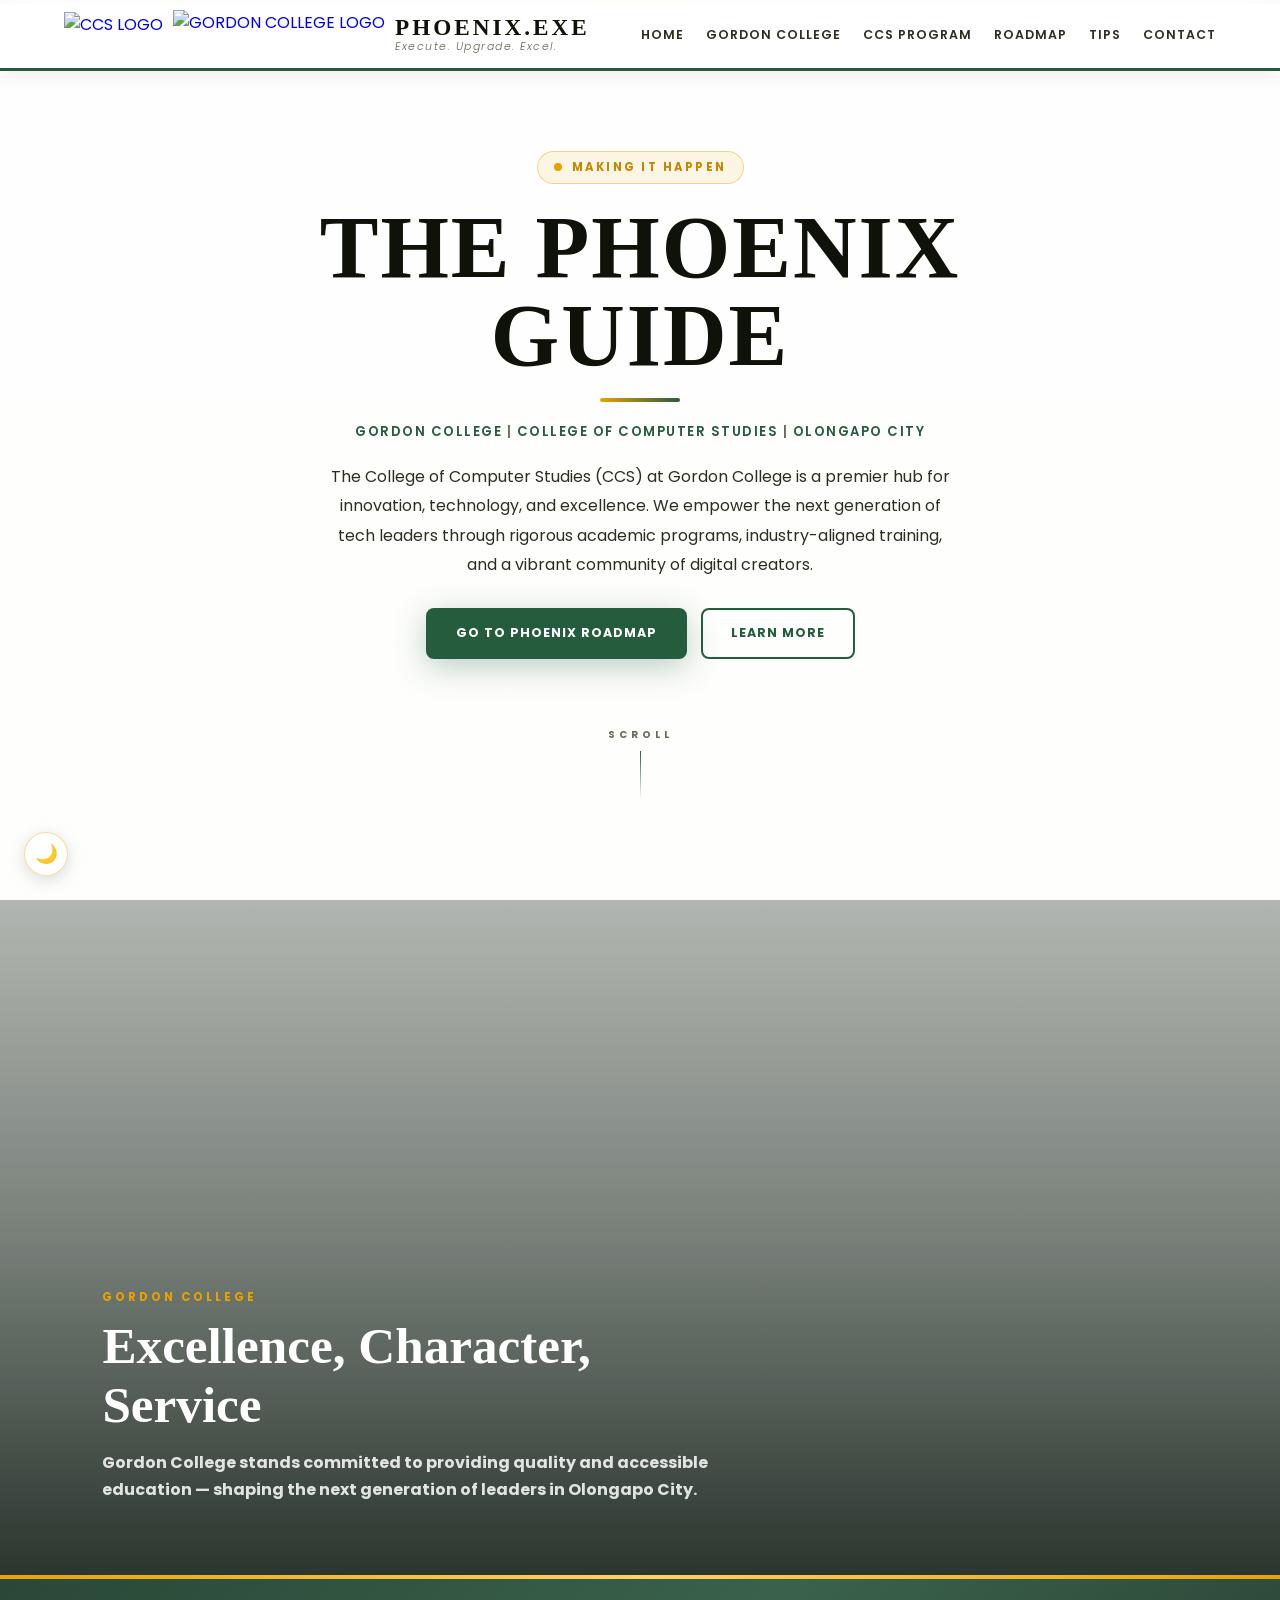
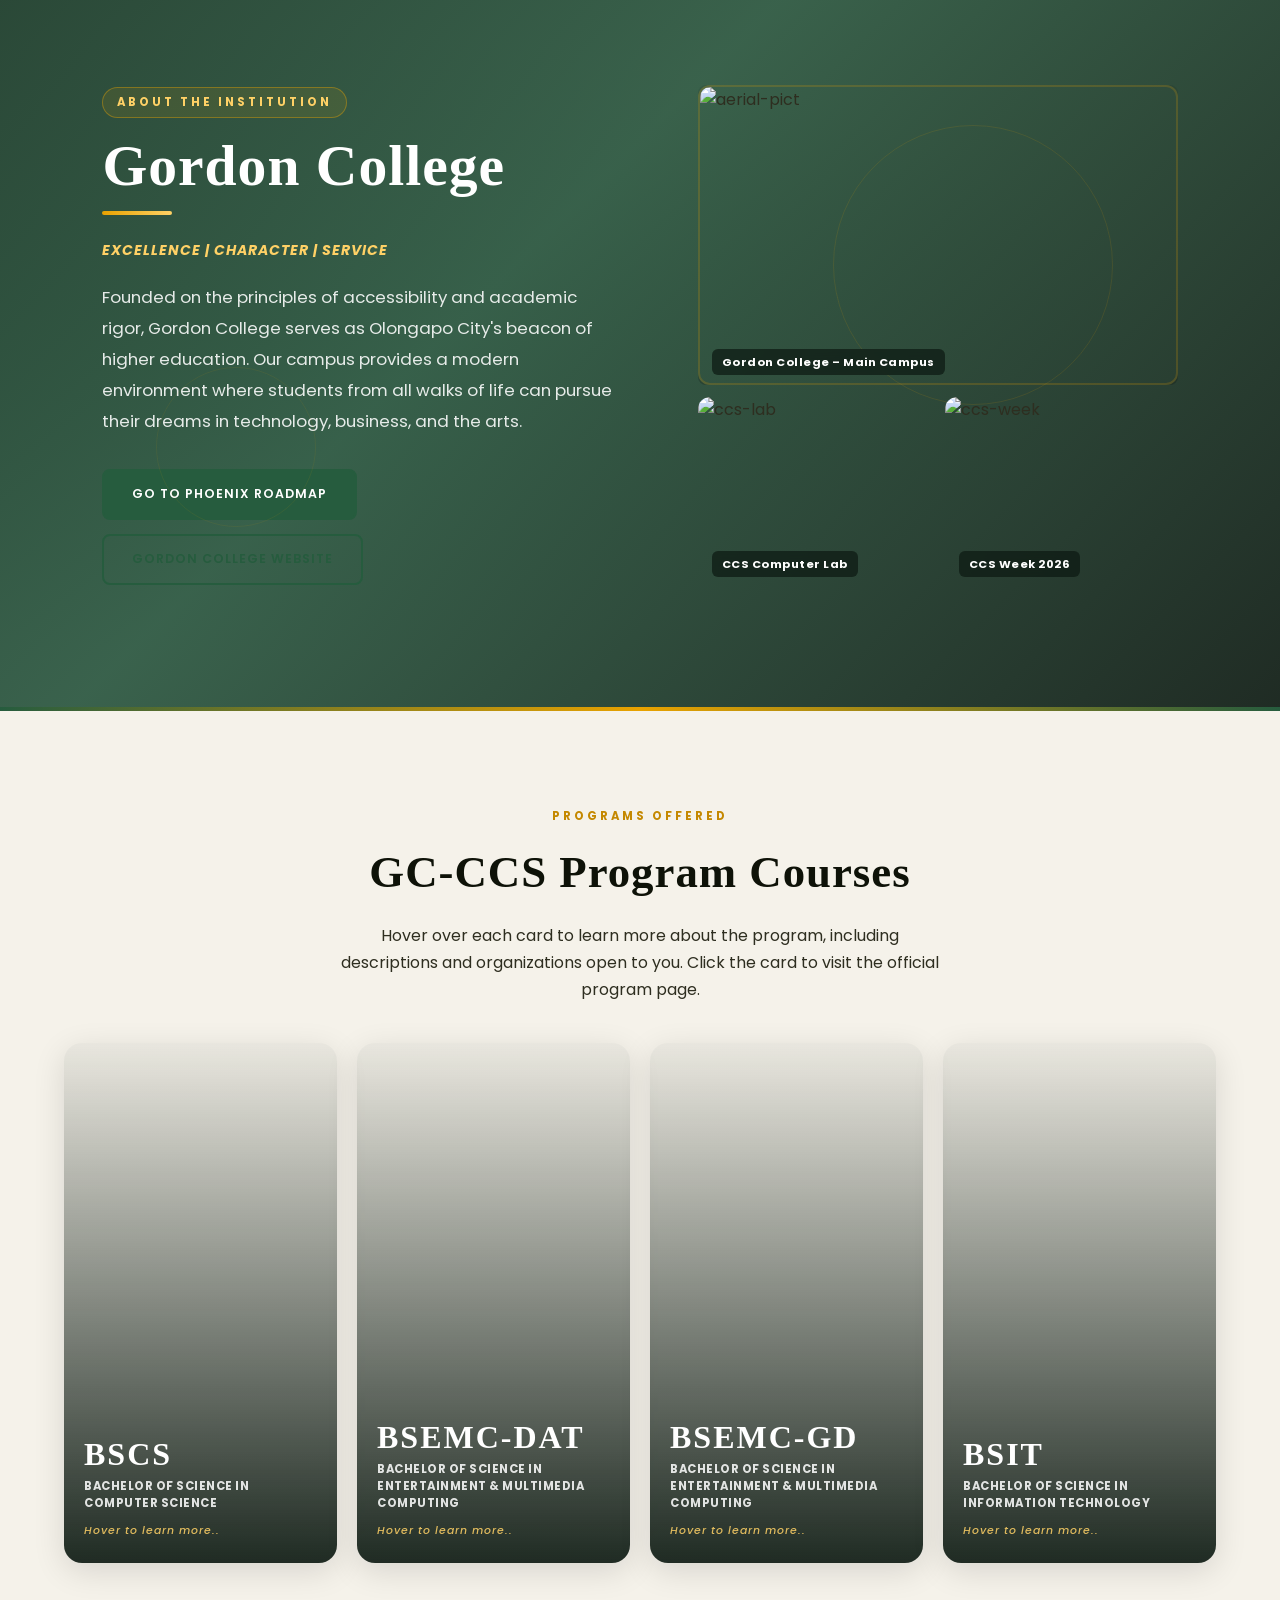
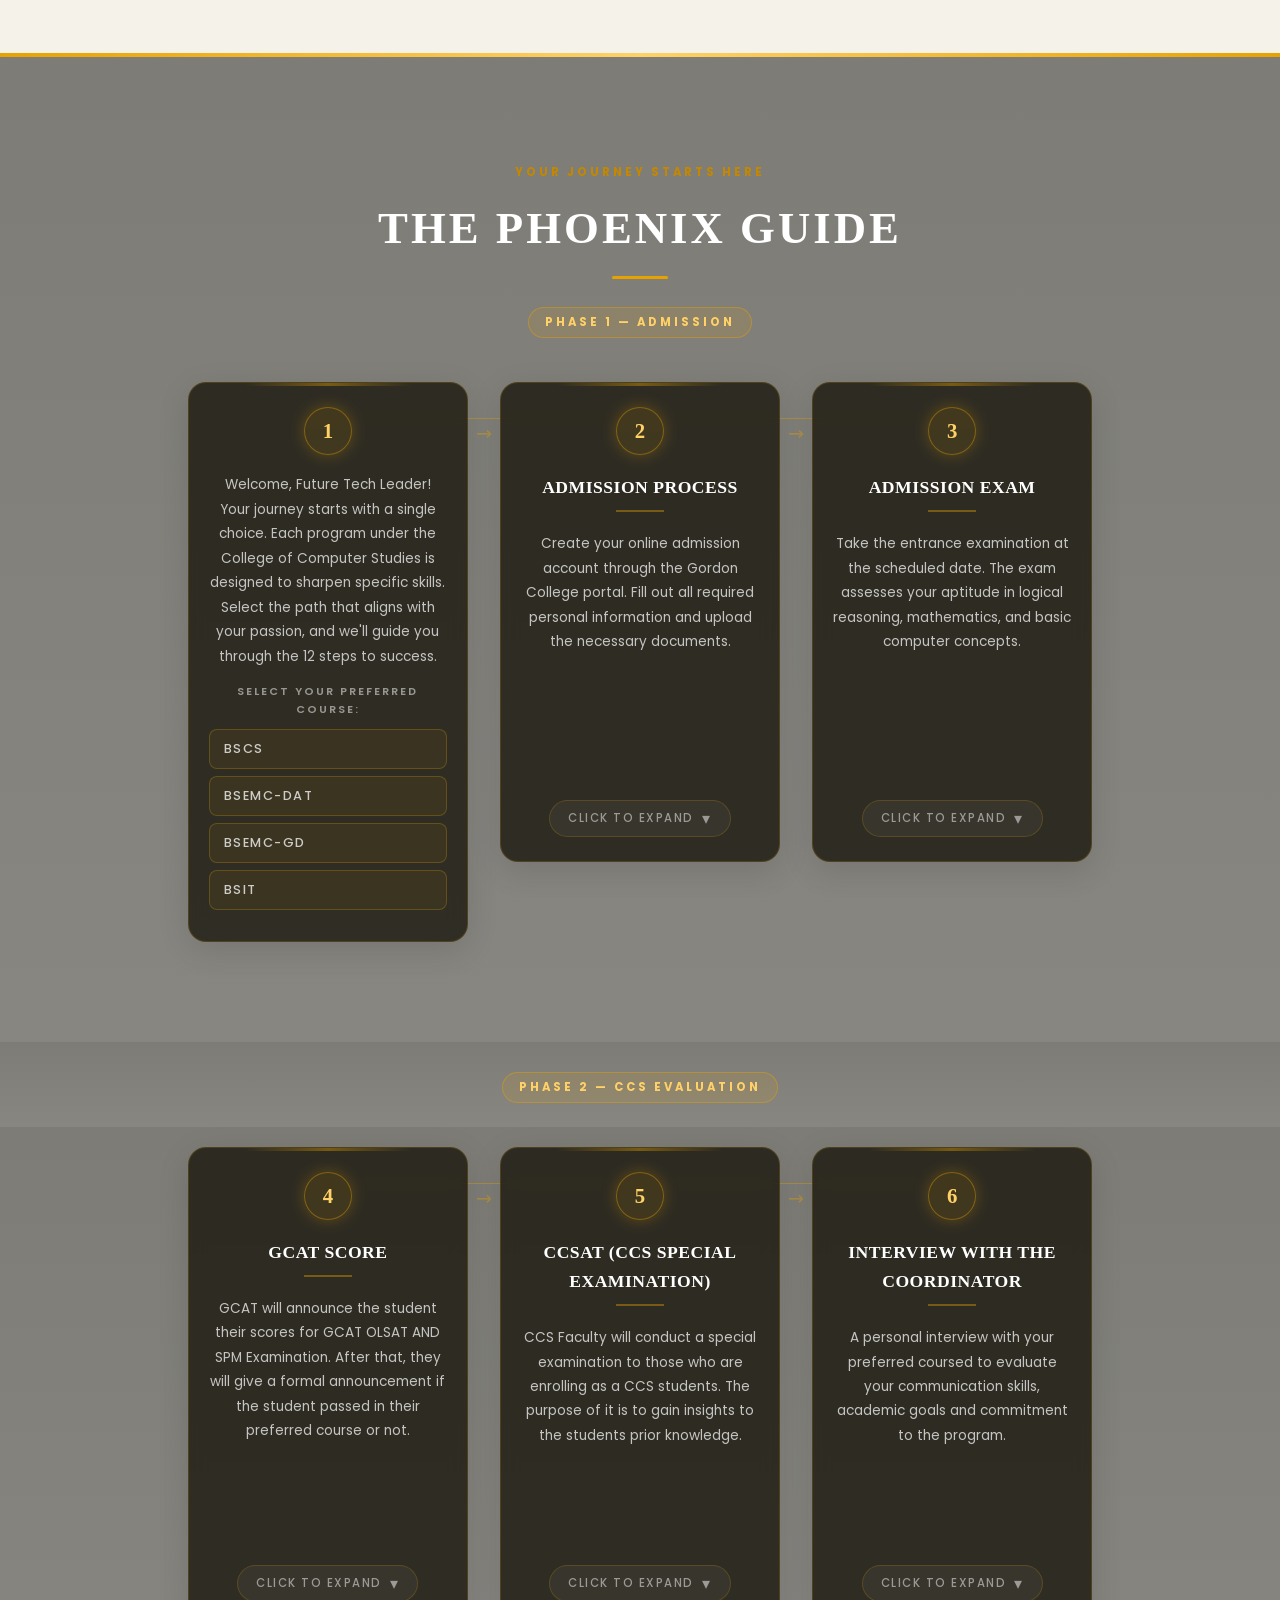
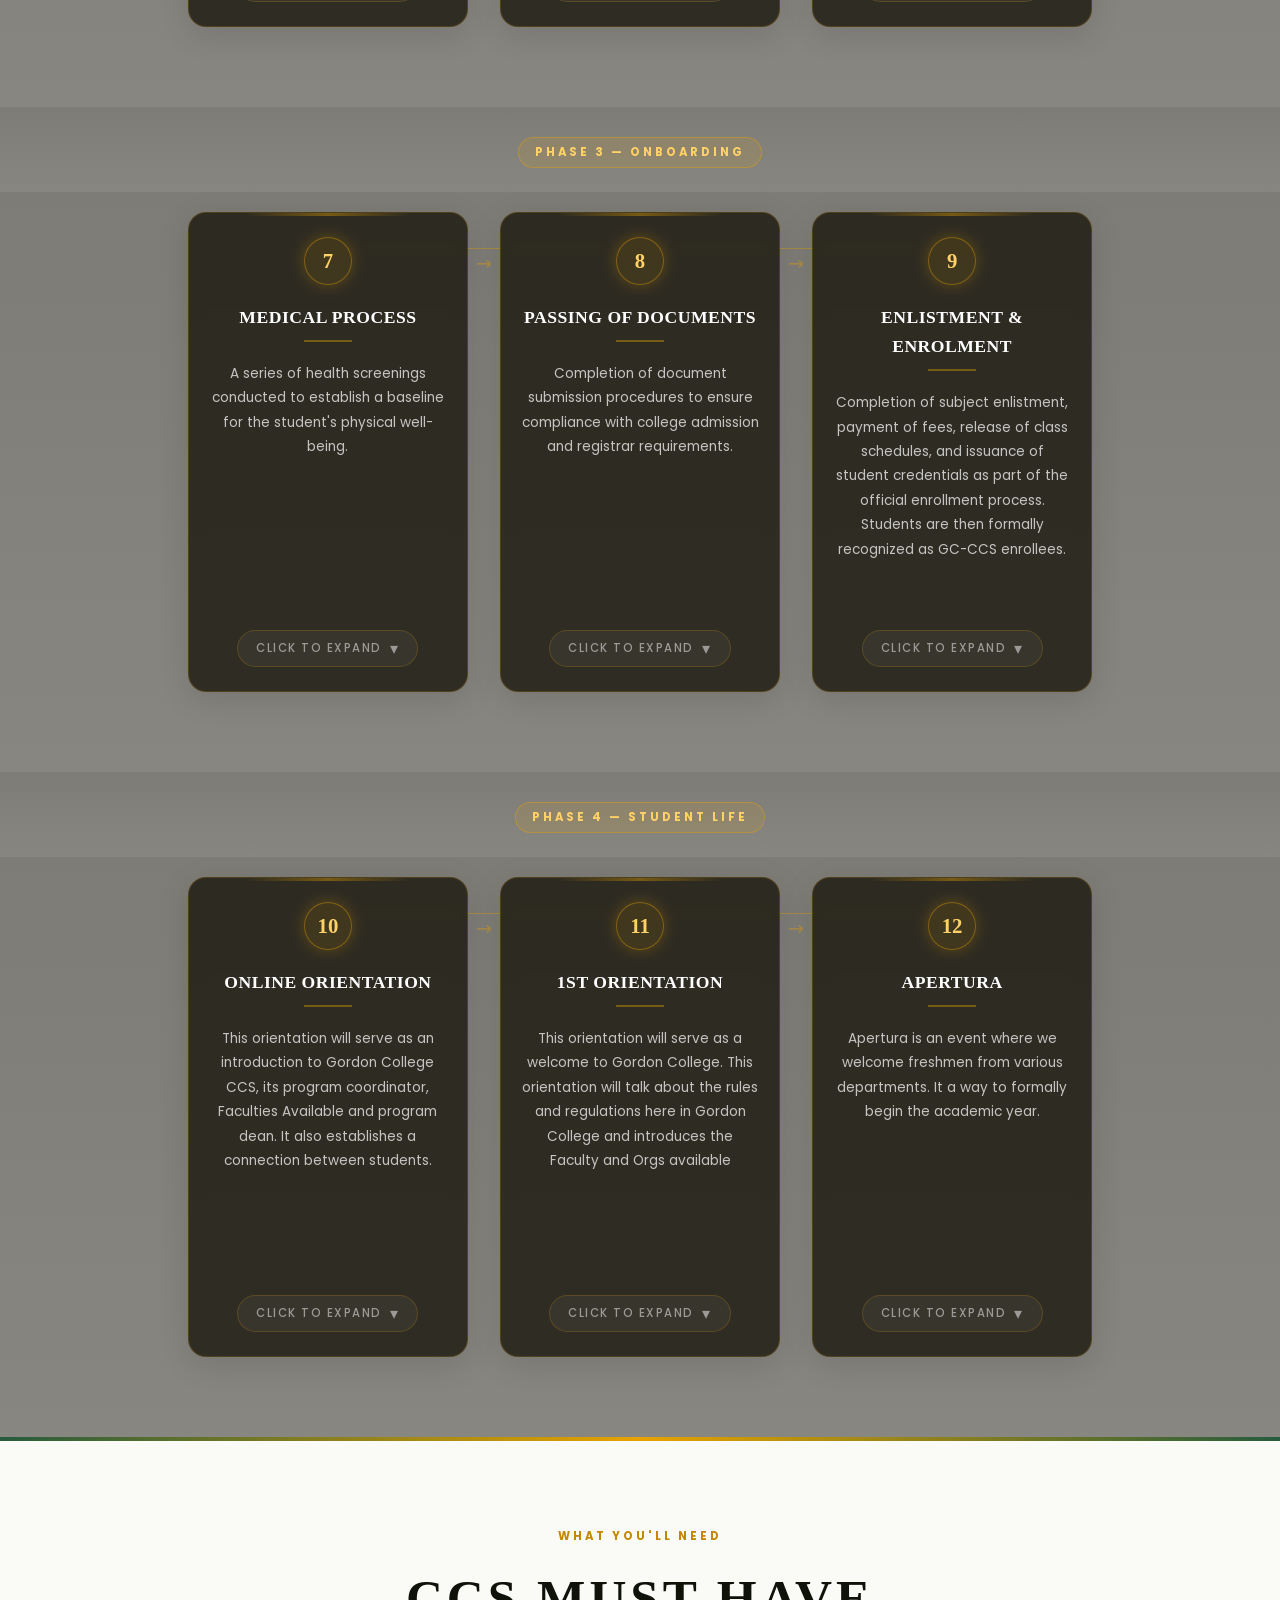
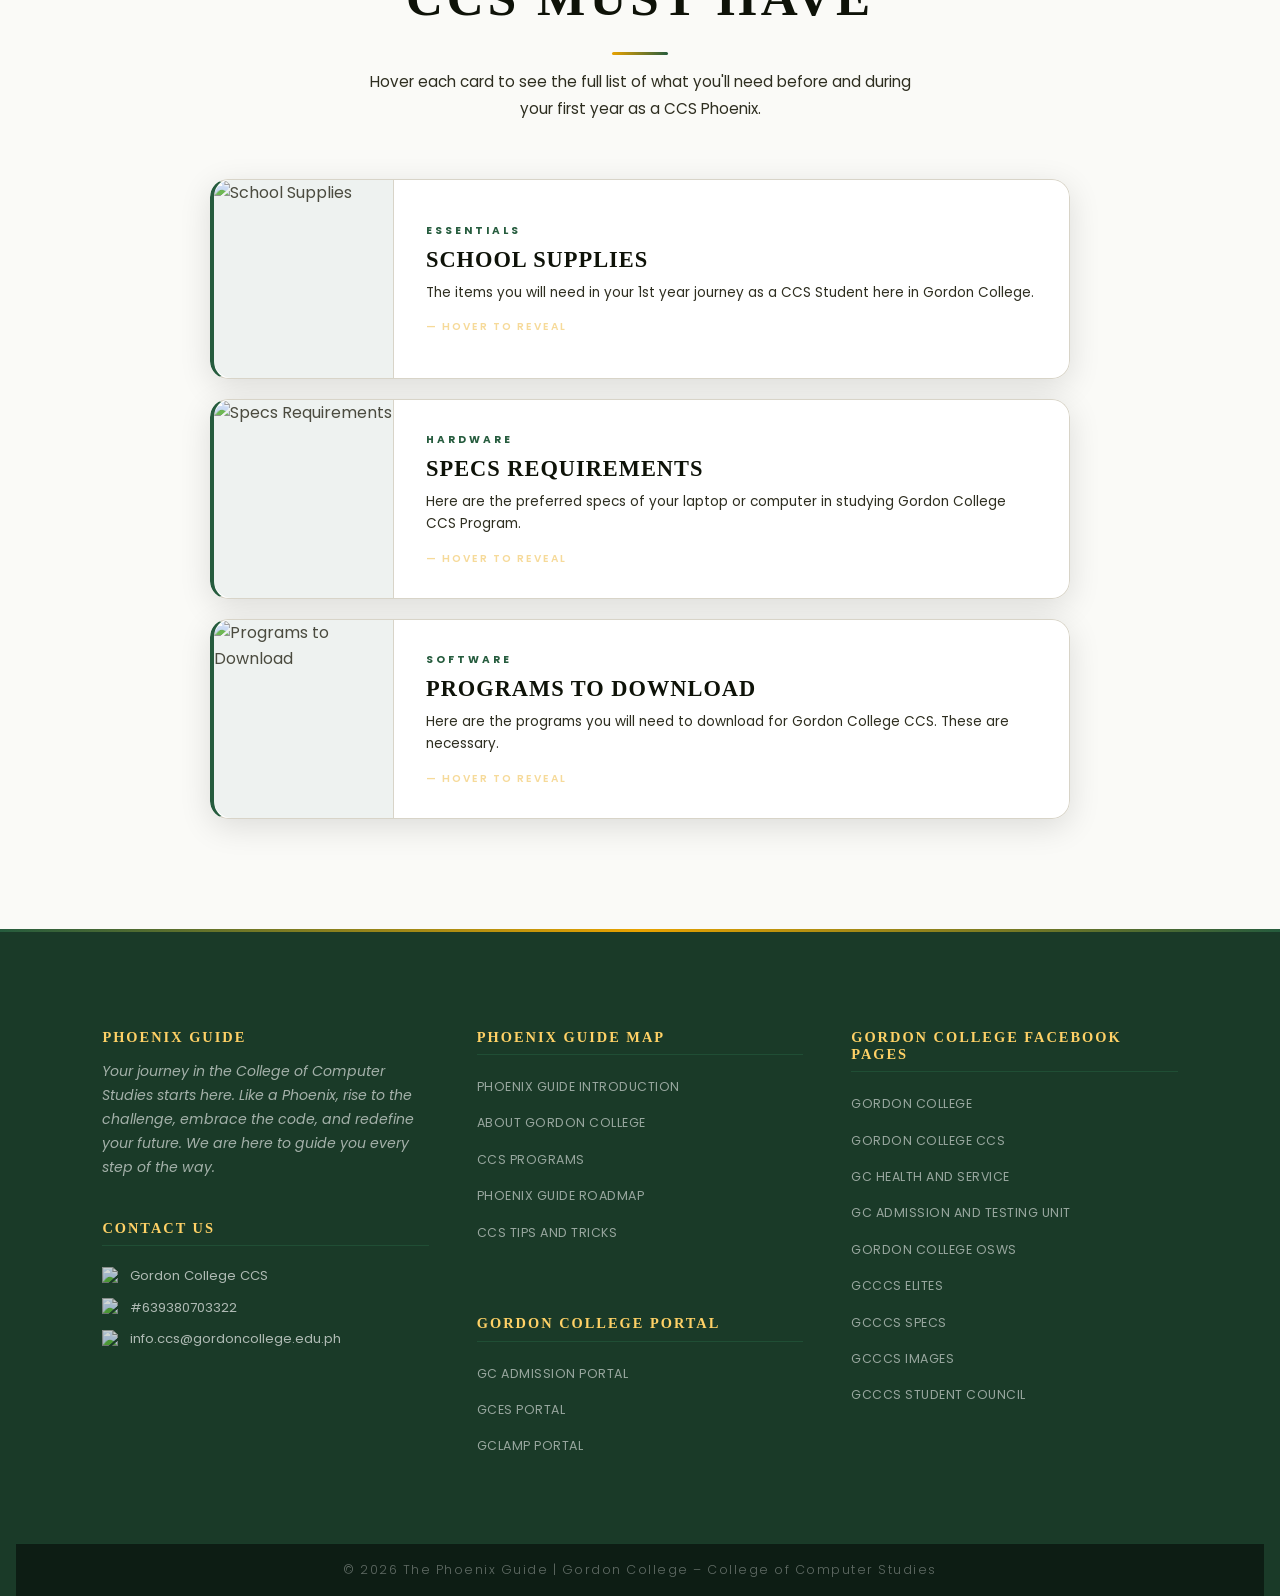
==== commit fd046ea8: "Add files via upload" ====
--- a/index.html
+++ b/index.html
@@ -177,10 +177,10 @@
                             </div>
                             <div class="flip-back">
                                 <h3><strong>BSCS CAREER PATH</strong></h3>
-                                <p class="course-description">A rigorous program focused on algorithms, software
-                                    engineering, artificial intelligence, and theoretical computing. Ideal for future
-                                    developers, researchers, and system architects who want to solve complex
-                                    computational problems.
+                                <p class="course-description">Computer Science is a comprehensive program for those
+                                    students wanting to learn the deeper side of technology and its application into
+                                    concepts such as Algorithm, Data Structure and Software Engineering. It is to thpse
+                                    who wants to explore deeper concepts of technology.
                                 </p>
                                 <ul class="listing">
                                     <li>Software Engineer</li>
@@ -210,10 +210,10 @@
                             </div>
                             <div class="flip-back">
                                 <h3><strong>BSEMC-DAT CAREER PATH</strong></h3>
-                                <p class="course-description">Blend creativity and technology to produce stunning 2D/3D
-                                    animations, visual effects, and digital media content. Perfect for aspiring
-                                    animators
-                                    and multimedia artists who want a career in film, gaming, or advertising.
+                                <p class="course-description">Digital Animation Technology is to those students who are
+                                    passionate about technology and in combination of creativity. It is a mixed of
+                                    computer fundamentals & multimedia techniques. It equips students with skills
+                                    regarding graphics and animation.
                                 </p>
                                 <ul class="listing">
                                     <li>Animator</li>
@@ -242,10 +242,11 @@
                             </div>
                             <div class="flip-back">
                                 <h3><strong>BSEMC-GD CAREER PATH</strong></h3>
-                                <p class="course-description">Design, develop, and deploy interactive games and game
-                                    systems. You will learn game engine programming, level design, character
-                                    development,
-                                    and the full pipeline of bringing a game from concept to release.
+                                <p class="course-description">Game Development is to those whore are passionate about
+                                    technology and creating games. It is a combination of computer fundamentals &
+                                    multimedia techniques. This program equips students in innovating games or virtual
+                                    reality. It is for students who wanted to create games and visuals through computer
+                                    software.
                                 </p>
                                 <ul class="listing">
                                     <li>Game Developer</li>
@@ -272,9 +273,10 @@
                             </div>
                             <div class="flip-back">
                                 <h3><strong>BSIT CAREER PATH</strong></h3>
-                                <p class="course-description">A practical, industry-aligned program covering web
-                                    development, networking, database administration, cybersecurity, and systems
-                                    analysis. The most versatile CCS track, opening doors across all tech sectors.
+                                <p class="course-description">Information Technology is to those students who are
+                                    passionate abput technology and business. The program offers understanding on IT
+                                    systems such as Database Management, Network Administration, cybersecurity and
+                                    Project Management
                                 </p>
                                 <ul class="listing">
                                     <li>Cloud Architect</li>
@@ -480,9 +482,10 @@
 
             <div class="exam-card" data-target="detail-3">
                 <span class="step2-num">4</span>
-                <h4 class="exam-title">CCS SPECIAL EXAM</h4>
-                <p class="exam-desc">A department-specific exam evaluating your readiness for your chosen CCS program.
-                    Goes deeper than the general admission exam.</p>
+                <h4 class="exam-title">GCAT SCORE</h4>
+                <p class="exam-desc">GCAT will announce the student their scores for GCAT OLSAT AND SPM Examination.
+                    After that, they will give a formal announcement if the student passed in their preferred course or
+                    not.</p>
                 <div class="expand">CLICK TO EXPAND <span class="click">▾</span></div>
             </div>
 
@@ -490,9 +493,9 @@
 
             <div class="documents-card" data-target="detail-4">
                 <span class="step2-num">5</span>
-                <h4 class="documents-title">DOCUMENTS</h4>
-                <p class="documents-desc">Submit all finalized requirements to the CCS Office or Registrar. This is an
-                    in-person step — make sure all documents are complete before going.</p>
+                <h4 class="documents-title">CCSAT (CCS SPECIAL EXAMINATION)</h4>
+                <p class="documents-desc">CCS Faculty will conduct a special examination to those who are enrolling as a
+                    CCS students. The purpose of it is to gain insights to the students prior knowledge.</p>
                 <div class="expand">CLICK TO EXPAND <span class="click">▾</span></div>
             </div>
 
@@ -500,10 +503,9 @@
 
             <div class="porf-card" data-target="detail-5">
                 <span class="step2-num">6</span>
-                <h4 class="porf-title">PASSED OR FAILED</h4>
-                <p class="porf-desc">GCAT will announce the student their scores for GCAT OLSAT AND SPM Examination.
-                    After that, they will give a formal announcement if the student passed in their preferred course or
-                    not.</p>
+                <h4 class="porf-title">INTERVIEW WITH THE COORDINATOR</h4>
+                <p class="porf-desc">A personal interview with your preferred coursed to evaluate your communication
+                    skills, academic goals and commitment to the program.</p>
                 <div class="expand">CLICK TO EXPAND <span class="click">▾</span></div>
             </div>
 
@@ -520,48 +522,50 @@
                                 <img src="images/step4.png" alt="">
                             </div>
                             <div class="detail-text">
-                                <h4 class="detail-card-title">CCS ADMISSION EXAM</h4>
-                                <p class="detail-card-desc">A department-specific exam evaluating your readiness for
-                                    your chosen CCS program. Goes deeper than the general admission exam.</p>
+                                <h4 class="detail-card-title">GCAT SCORE REVEAL</h4>
+                                <p class="detail-card-desc">GCAT will announce to the student their scores for the GCAT,
+                                    OLSAT, AND SPM examinations. After that, they will give a formal announcement if the
+                                    student passed in their preferred course or not.</p>
                             </div>
                         </div>
                         <div class="detail-card-right">
                             <div class="detail-image-placeholder">
-                                <img src="images/ccs_logo.png" alt="">
-                            </div>
-                            <div class="detail-text">
-                                <h4 class="detail-card-title">GORDON COLLEGE CCS FACULTY</h4>
-                                <p class="detail-card-desc">The Gordon College CCS will be in charge of the special
-                                    examination. The test covers CCS-related topics to understand the student's
-                                    prior knowledge.</p>
+                                <img src="images/osws.png" alt="">
+                            </div>
+                            <div class="detail-text">
+                                <h4 class="detail-card-title">GORDON COLLEGE ADMISSION AND TESTING</h4>
+                                <p class="detail-card-desc">The Gordon College Admission and Testing Unit office is open
+                                    for student question regarding GCAT examination results. The GCAT Portal will
+                                    announce if you have passed or not. .</p>
                             </div>
                         </div>
                     </div>
                     <hr class="detail-divider">
                     <div class="detail-card-bottom">
                         <div class="detail-info-left">
-                            <h4 class="detail-info-title">THINGS TO REVIEW AND GUIDE FOR EXAM</h4>
-                            <ul class="detail-info-desc">
-                                <li>The exam will have 1 hour to answer. There are 60 questions.</li>
-                                <li>Questions cover courses such as BSCS, BSEMC and BSIT.</li>
-                                <li>Review: What is a computer, Basic Troubleshooting, Coding basics, Flowchart and
-                                    Program Languages.</li>
-                                <li>You will be tested in a MAC LABORATORY (use it properly).</li>
+                            <h4 class="detail-info-title">WHAT DO YOU NEED TO DO IN THIS PHASE</h4>
+                            <ul class="detail-info-desc">
+                                <li>The result will show for at least 3-5 business days.</li>
+                                <li>The result will show how you answer, and it will reflect if you are going to proceed
+                                    to the next process or will be rejected to you preferred courses. </li>
+                                <li>After the result is revealed, you will wait at least more than 3 weeks to proceed
+                                    on the next process. </li>
+                                <li>It will not be fast proceeding to the next step, it takes time.</li>
                             </ul>
                         </div>
                         <div class="detail-info-right">
-                            <h4 class="detail-info-title">DOCUMENTS NEEDED TO PREPARE</h4>
-                            <ul class="detail-info-desc">
-                                <li>Student Information Sheet</li>
-                                <li>Papers and Ballpen</li>
-                            </ul>
-                        </div>
-                    </div>
-                    <hr class="detail-divider">
-                    <a class="detail-registrar-label"
-                        href="https://gordoncollege.edu.ph/w3/announcement/reminders-for-gcat/" target="_blank"
+                            <h4 class="detail-info-title">TIPS</h4>
+                            <ul class="detail-info-desc">
+                                <li>Your score would be at least average or above average to secure your slot to you
+                                    preferred program. </li>
+                                <li>It is important to review more of your OLSAT and SPM examination.</li>
+                            </ul>
+                        </div>
+                    </div>
+                    <hr class="detail-divider">
+                    <a class="detail-registrar-label" href="mailto:info.ccs@gordoncollege.edu.ph" target="_blank"
                         rel="noopener noreferrer">
-                        CONTACT FOR CCS: info.ccs@gordoncollege.edu.ph
+                        CONTACT FOR REGISTRAR: registar@gordoncollege.edu.ph
                     </a>
                 </div>
             </div>
@@ -574,21 +578,21 @@
                                 <img src="images/step5.png" alt="">
                             </div>
                             <div class="detail-text">
-                                <h4 class="detail-card-title">SUBMIT REQUIREMENTS</h4>
-                                <p class="detail-card-desc">Submit all finalized requirements to the CCS Office
-                                    or Registrar. This is an in-person step — make sure all documents are
-                                    complete before going.</p>
+                                <h4 class="detail-card-title">CCSAT (CCS SPECIAL EXAM)</h4>
+                                <p class="detail-card-desc">CCS Faculty will conduct a special examination to those who
+                                    are enrolling as a CCS students. The purpose of it is to gain insights to the
+                                    students prior knowledge.</p>
                             </div>
                         </div>
                         <div class="detail-card-right">
                             <div class="detail-image-placeholder">
-                                <img src="images/osws.png" alt="">
-                            </div>
-                            <div class="detail-text">
-                                <h4 class="detail-card-title">GORDON COLLEGE REGISTRAR</h4>
-                                <p class="detail-card-desc">The Gordon College Registrar Office will keep your
-                                    records academically and will be in charge during submission of requirements
-                                    in Gordon College.</p>
+                                <img src="images/ccs_logo.png" alt="">
+                            </div>
+                            <div class="detail-text">
+                                <h4 class="detail-card-title">GORDON COLLEGE CCS FACULTY</h4>
+                                <p class="detail-card-desc">The Gordon College CCS Faculty or Coordinator will be
+                                    incharge in this CCSAT examination. The text covers the introductory part of any CCS
+                                    courses.</p>
                             </div>
                         </div>
                     </div>
@@ -597,20 +601,23 @@
                         <div class="detail-info-left">
                             <h4 class="detail-info-title">WHAT TO DO IN THIS PHASE</h4>
                             <ul class="detail-info-desc">
-                                <li>Set an appointment for the date you will submit the documents.</li>
-                                <li>Kindly prepare the needed requirements during this time.</li>
-                                <li>You should have copies of everything for future use.</li>
-                                <li>Prepare everything needed in this submission to fulfill all requirements.</li>
+                                <li>The exam will be composed of general knowledge about the CCS program and some
+                                    advanced topics to understand the student's current knowledge about their preferred
+                                    course.</li>
+                                <li>This exam covers a specific exam regarding BSCS, BSIT, and BSEMC, respectively.</li>
+                                <li>REVIEW : What is Computer, Basic Troubleshooting, Coding Basics, Flowchart &
+                                    Pseduocode.</li>
                             </ul>
                         </div>
                         <div class="detail-info-right">
-                            <h4 class="detail-info-title">DOCUMENTS NEEDED TO PREPARE</h4>
-                            <ul class="detail-info-desc">
-                                <li>Academic Records: SF9, F138, Cert of Completion or Transcript of Record</li>
-                                <li>Good Moral Certificate and Student Information Sheet</li>
-                                <li>Cert of Residency and Birth Certificate (NSO or PSA)</li>
-                                <li>SHS School ID and Medical Certificate from GC</li>
-                                <li>Long Brown Envelope (LastName, FirstName, MI)</li>
+                            <h4 class="detail-info-title">DOCUMENTS & OTHER INFORMATION</h4>
+                            <ul class="detail-info-desc">
+                                <li>Student Information Sheet</li>
+                                <li>Paper and Ballpen</li>
+                                <li>Examinations may be conducted either in the designated classroom or in the computer
+                                    laboratory at Gordon College.</li>
+                                <li>Proctor will vary depending on your preferred course.</li>
+                                <li>It is done batch by batch depending on the number of students. </li>
                             </ul>
                         </div>
                     </div>
@@ -618,7 +625,7 @@
                     <a class="detail-registrar-label"
                         href="https://gordoncollege.edu.ph/w3/announcement/reminders-for-gcat/" target="_blank"
                         rel="noopener noreferrer">
-                        CONTACT FOR REGISTRAR: registrar@gordoncollege.edu.ph
+                        CONTACT FOR CCS: info.ccs@gordoncollege.edu.ph
                     </a>
                 </div>
             </div>
@@ -631,10 +638,11 @@
                                 <img src="images/step6.png" alt="">
                             </div>
                             <div class="detail-text">
-                                <h4 class="detail-card-title">PASSED OR FAILED</h4>
-                                <p class="detail-card-desc">GCAT will announce student scores for the OLSAT and SPM
-                                    Examination. After that, a formal announcement will be made if the student
-                                    passed their preferred course or not.</p>
+                                <h4 class="detail-card-title">INTERVIEW W/COORDINATOR</h4>
+                                <p class="detail-card-desc">Applicants will participate in an interview with the
+                                    coordinator of their preferred program. The interview is intended to assess
+                                    communication skills, academic interests, career goals, and commitment to the chosen
+                                    field of study.</p>
                             </div>
                         </div>
                         <div class="detail-card-right">
@@ -642,32 +650,32 @@
                                 <img src="images/ccs_logo.png" alt="">
                             </div>
                             <div class="detail-text">
-                                <h4 class="detail-card-title">GORDON COLLEGE ADMISSION AND TESTING</h4>
-                                <p class="detail-card-desc">The Gordon College Admission and Testing Unit office
-                                    is open for student questions regarding GCAT examination results. The GCAT
-                                    Portal will announce if you have passed or not.</p>
+                                <h4 class="detail-card-title">GORDON COLLEGE CCS FACULTY</h4>
+                                <p class="detail-card-desc">Applicants will meet with faculty members from the College
+                                    of Computer Studies corresponding to their selected program. Faculty members will
+                                    evaluate applicants based on their interview performance, academic qualifications,
+                                    and examination results.</p>
                             </div>
                         </div>
                     </div>
                     <hr class="detail-divider">
                     <div class="detail-card-bottom">
                         <div class="detail-info-left">
-                            <h4 class="detail-info-title">WHAT TO DO IN THIS PHASE</h4>
-                            <ul class="detail-info-desc">
-                                <li>Monitor the GCAT portal for your results.</li>
-                                <li>If you passed, there will be a button to accept or decline your slot.</li>
-                                <li>If not passed, you will proceed to your second course choice.</li>
-                                <li>You have 5 days to decide if you will continue in this program.</li>
-                                <li>After confirming, you will receive a notification for passing documents.</li>
+                            <h4 class="detail-info-title">WHAT TO DO IN THIS STEP</h4>
+                            <ul class="detail-info-desc">
+                                <li>Arrive early at the designated venue.</li>
+                                <li>Observe proper dress code and maintain a presentable appearance.</li>
+                                <li>Be ready to discuss your interest in studying at Gordon College.</li>
+                                <li>Applicants are encouraged to present certificates, trainings, or proof of experience
+                                    related to the field of computer studies or information technology, if available.
+                                </li>
                             </ul>
                         </div>
                         <div class="detail-info-right">
-                            <h4 class="detail-info-title">KEY NOTES FOR RESULTS</h4>
-                            <ul class="detail-info-desc">
-                                <li>OLSAT — 72 questions (you need to score Average or Above)</li>
-                                <li>SPM — 60 questions (you must score 50 points to secure your slot)</li>
-                                <li>Wait at least 3 days for results — many students are evaluated simultaneously.</li>
-                                <li>You have only 5 days to decide if you will accept your course.</li>
+                            <h4 class="detail-info-title">DESCRIPTION</h4>
+                            <ul class="detail-info-desc">
+                                <li>Prepare all program-specific requirements for verification and evaluation.</li>
+                                <li>Ensure that all submitted documents are complete and valid.</li>
                             </ul>
                         </div>
                     </div>
@@ -675,7 +683,7 @@
                     <a class="detail-registrar-label"
                         href="https://gordoncollege.edu.ph/w3/announcement/reminders-for-gcat/" target="_blank"
                         rel="noopener noreferrer">
-                        CONTACT FOR GCAT: info.gcat@gordoncollege.edu.ph
+                        CONTACT FOR CCS: info.ccs@gordoncollege.edu.ph
                     </a>
                 </div>
             </div>
@@ -691,9 +699,9 @@
 
             <div class="interview-card" data-target="detail-6">
                 <span class="step3-num">7</span>
-                <h4 class="interview-title">INTERVIEW W/ COOR</h4>
-                <p class="interview-desc">A personal meeting with the CCS Program Coordinator to confirm
-                    your readiness, discuss your chosen program, and assess your motivation.</p>
+                <h4 class="interview-title">MEDICAL PROCESS</h4>
+                <p class="interview-desc">A series of health screenings conducted to establish
+                    a baseline for the student's physical well-being.</p>
                 <div class="expand">CLICK TO EXPAND <span class="click">▾</span></div>
             </div>
 
@@ -701,9 +709,9 @@
 
             <div class="medical-card" data-target="detail-7">
                 <span class="step3-num">8</span>
-                <h4 class="medical-title">MEDICAL PROCESS</h4>
-                <p class="medical-desc">Undergo the mandatory medical exam at the Gordon College
-                    clinic and submit your health clearance form before enrolling.</p>
+                <h4 class="medical-title">PASSING OF DOCUMENTS</h4>
+                <p class="medical-desc">Completion of document submission procedures to ensure compliance with college
+                    admission and registrar requirements.</p>
                 <div class="expand">CLICK TO EXPAND <span class="click">▾</span></div>
             </div>
 
@@ -711,9 +719,10 @@
 
             <div class="enroll-card" data-target="detail-8">
                 <span class="step3-num">9</span>
-                <h4 class="enroll-title">ENROLLMENT PROCESS</h4>
-                <p class="enroll-desc">Pay your fees, get your class schedule, and receive your
-                    student ID. You are now officially a GC-CCS student!</p>
+                <h4 class="enroll-title">ENLISTMENT & ENROLMENT</h4>
+                <p class="enroll-desc">Completion of subject enlistment, payment of fees, release of class schedules,
+                    and issuance of student credentials as part of the official enrollment process. Students are then
+                    formally recognized as GC-CCS enrollees.</p>
                 <div class="expand">CLICK TO EXPAND <span class="click">▾</span></div>
             </div>
 
@@ -728,47 +737,46 @@
                         <div class="detail-card-left">
                             <div class="detail-image-placeholder"><img src="images/step7.png" alt=""></div>
                             <div class="detail-text">
-                                <h4 class="detail-card-title">ONE ON ONE INTERVIEW</h4>
-                                <p class="detail-card-desc">A personal meeting with faculty or admissions officers
-                                    to evaluate your communication skills, academic goals, and commitment to the
-                                    program.</p>
+                                <h4 class="detail-card-title">MEDICAL PROCESS</h4>
+                                <p class="detail-card-desc">The School Clinic is the primary on-campus facility
+                                    responsible for conducting
+                                    health screenings and assessments, establishing a baseline of each student's
+                                    physical well-being, and ensuring all medical findings are validated and
+                                    recorded within their official medical records.</p>
                             </div>
                         </div>
                         <div class="detail-card-right">
-                            <div class="detail-image-placeholder"><img src="images/ccs_logo.png" alt=""></div>
-                            <div class="detail-text">
-                                <h4 class="detail-card-title">GORDON COLLEGE PROGRAM COORDINATOR</h4>
-                                <p class="detail-card-desc">You will meet the CCS Program Coordinator of your preferred
-                                    course.
-                                    They will be in charge of evaluating students depending on their answers and scores.
-                                </p>
+                            <div class="detail-image-placeholder"><img src="images/health.png" alt=""></div>
+                            <div class="detail-text">
+                                <h4 class="detail-card-title">GORDON COLLEGE HEALTH AND SERVICES UNIT</h4>
+                                <p class="detail-card-desc">The primary facility on campus where health assessments are
+                                    validated and student medical records are managed.</p>
                             </div>
                         </div>
                     </div>
                     <hr class="detail-divider">
                     <div class="detail-card-bottom">
                         <div class="detail-info-left">
-                            <h4 class="detail-info-title">WHAT DO YOU NEED TO DO IN INTERVIEW PROCESS</h4>
-                            <ul class="detail-info-desc">
-                                <li>Arrive early</li>
-                                <li>Dress properly</li>
-                                <li>Be prepared to discuss why you chose your specific course</li>
-                                <li>Why Gordon College?</li>
-                                <li>Why your Preferred Course?</li>
+                            <h4 class="detail-info-title">WHAT DO YOU NEED TO DO IN THIS PHASE</h4>
+                            <ul class="detail-info-desc">
+                                <li>Secure your medical laboratory results </li>
+                                <li>BLOOD TEST</li>
+                                <li>URINALYSIS</li>
+                                <li>X-RAY</li>
                             </ul>
                         </div>
                         <div class="detail-info-right">
-                            <h4 class="detail-info-title">DOCUMENTS NEEDED TO PREPARE</h4>
-                            <ul class="detail-info-desc">
-                                <li>Admission slip</li>
-                                <li>Any program-specific requirements ready for verification</li>
-                            </ul>
-                        </div>
-                    </div>
-                    <hr class="detail-divider">
-                    <a class="detail-registrar-label" href="mailto:info.ccs@gordoncollege.edu.ph" target="_blank"
+                            <h4 class="detail-info-title">DESCRIPTION</h4>
+                            <ul class="detail-info-desc">
+                                <li>Refers to any existing health clearances or records from previous check-ups that the
+                                    college clinic may require for your student health file.</li>
+                            </ul>
+                        </div>
+                    </div>
+                    <hr class="detail-divider">
+                    <a class="detail-registrar-label" href="https://www.facebook.com/GCHealthServices" target="_blank"
                         rel="noopener noreferrer">
-                        GORDON COLLEGE PROGRAM COORDINATOR: info.ccs@gordoncollege.edu.ph
+                        GORDON COLLEGE CLINIC: GC Health Services (Facebook)
                     </a>
                 </div>
             </div>
@@ -779,43 +787,49 @@
                         <div class="detail-card-left">
                             <div class="detail-image-placeholder"><img src="images/step8.png" alt=""></div>
                             <div class="detail-text">
-                                <h4 class="detail-card-title">MEDICAL PROCESS</h4>
-                                <p class="detail-card-desc">A series of health screenings conducted to establish
-                                    a baseline for the student's physical well-being.</p>
+                                <h4 class="detail-card-title">PASSING OF DOCUMENTS</h4>
+                                <p class="detail-card-desc">Submit all finalized requirements to the CCS Office or
+                                    Registrar. This is an in-person step — make sure all documents are complete before
+                                    going.</p>
                             </div>
                         </div>
                         <div class="detail-card-right">
-                            <div class="detail-image-placeholder"><img src="images/health.png" alt=""></div>
-                            <div class="detail-text">
-                                <h4 class="detail-card-title">GORDON COLLEGE CLINIC</h4>
-                                <p class="detail-card-desc">The primary facility on campus where health assessments
-                                    are validated and student medical records are managed.</p>
+                            <div class="detail-image-placeholder"><img src="images/GC.png" alt=""></div>
+                            <div class="detail-text">
+                                <h4 class="detail-card-title">GORDON COLLEGE REGISTAR</h4>
+                                <p class="detail-card-desc">The Gordon College Registrar Office will be the one who will
+                                    keep your records academic and will be in charge during the submission of
+                                    requirements in Gordon College.</p>
                             </div>
                         </div>
                     </div>
                     <hr class="detail-divider">
                     <div class="detail-card-bottom">
                         <div class="detail-info-left">
-                            <h4 class="detail-info-title">THINGS TO PREPARE IN MEDICAL PHASE</h4>
-                            <ul class="detail-info-desc">
-                                <li>Secure your medical laboratory results</li>
-                                <li>Blood Test</li>
-                                <li>Urinalysis</li>
-                                <li>X-Ray</li>
+                            <h4 class="detail-info-title">WHAT TO DO IN THIS PHASE</h4>
+                            <ul class="detail-info-desc">
+                                <li>Set an appointment for the date that you will submit the documents.</li>
+                                <li>Kindly prepare the needed requirements during this time.</li>
+                                <li>You should have copies of everything for future use. </li>
+                                <li>Prepare everything needed in this submission; you will fulfill everything needed.
+                                </li>
                             </ul>
                         </div>
                         <div class="detail-info-right">
-                            <h4 class="detail-info-title">PREVIOUS MEDICAL REQUIREMENT IN GORDON COLLEGE</h4>
-                            <ul class="detail-info-desc">
-                                <li>Refers to any existing health clearances or records from previous check-ups
-                                    that the college clinic may require for your student health file.</li>
-                            </ul>
-                        </div>
-                    </div>
-                    <hr class="detail-divider">
-                    <a class="detail-registrar-label" href="https://www.facebook.com/GCHealthServices" target="_blank"
+                            <h4 class="detail-info-title">DOCUMENTS NEEDED TO PREPARE</h4>
+                            <ul class="detail-info-desc">
+                                <li>Academic Records, SF9 or F138 or Cert of Completion or Transcript of Record.</li>
+                                <li>Good moral Certificate and Student information Sheet</li>
+                                <li>Cert of Residency and Birth Certificate (NSO or PSA)</li>
+                                <li>SHS School ID and Medical Certificate from GC</li>
+                                <li>Long Brown Envelop (LastName, FirstName, MI)</li>
+                            </ul>
+                        </div>
+                    </div>
+                    <hr class="detail-divider">
+                    <a class="detail-registrar-label" href="mailto:info.ccs@gordoncollege.edu.ph" target="_blank"
                         rel="noopener noreferrer">
-                        GORDON COLLEGE CLINIC: GC Health Services (Facebook)
+                        CONTACT FOR REGISTRAR: registar@gordoncollege.edu.ph
                     </a>
                 </div>
             </div>
@@ -826,46 +840,49 @@
                         <div class="detail-card-left">
                             <div class="detail-image-placeholder"><img src="images/step9.png" alt=""></div>
                             <div class="detail-text">
-                                <h4 class="detail-card-title">ENROLLMENT PROCESS</h4>
-                                <p class="detail-card-desc">The final administrative step to officially register
-                                    as a student. This involves submission of verified credentials and the
-                                    generation of your official student schedule.</p>
+                                <h4 class="detail-card-title">ENLISTMENT & ENROLLMENT</h4>
+                                <p class="detail-card-desc">The final administrative step to officially register as a
+                                    student. This involves the submission of verified credentials and the generation of
+                                    your official student load or schedule.</p>
                             </div>
                         </div>
                         <div class="detail-card-right">
-                            <div class="detail-image-placeholder"><img src="images/osws.png" alt=""></div>
-                            <div class="detail-text">
-                                <h4 class="detail-card-title">GORDON COLLEGE CCS FACULTY</h4>
-                                <p class="detail-card-desc">CCS will be in charge in the student enlistment and
-                                    enrollment process. You will go to CCS to confirm your enrollment.</p>
+                            <div class="detail-image-placeholder"><img src="images/ccs_logo.png" alt=""></div>
+                            <div class="detail-text">
+                                <h4 class="detail-card-title">FACULTY INCHARGE</h4>
+                                <p class="detail-card-desc">CCS will be incharged in the student enlistment and
+                                    enrollment process, you will go to CCS to confirm your enrollment and to your
+                                    preferred course you will show your unit to be enlisted and enrolled. </p>
                             </div>
                         </div>
                     </div>
                     <hr class="detail-divider">
                     <div class="detail-card-bottom">
                         <div class="detail-info-left">
-                            <h4 class="detail-info-title">WHAT TO DO IN ENROLLMENT PROCESS</h4>
-                            <ul class="detail-info-desc">
-                                <li>Submit your completed admission folder to the Registrar's Office</li>
-                                <li>Confirm your subjects for the semester</li>
-                                <li>NOTE: Ensure you have multiple photocopies of your documents, as the
-                                    Registrar usually keeps the originals for their permanent records.</li>
+                            <h4 class="detail-info-title">WHAT TO DO</h4>
+                            <ul class="detail-info-desc">
+                                <li>Kindly submit all of the documents needed to the registrar to proceed to the next
+                                    process of enrollment.</li>
+                                <li>If you have passed all requirements, you will be tasked to create an account on GCES
+                                    now under GCLAMP. </li>
+                                <li>In GCES, it is the portal for enrollment and enlistment of students.</li>
                             </ul>
                         </div>
                         <div class="detail-info-right">
-                            <h4 class="detail-info-title">DOCUMENTS NEEDED TO PREPARE</h4>
+                            <h4 class="detail-info-title">DESCRIPTION</h4>
                             <ul class="detail-info-desc">
                                 <li>Notice of Admission</li>
                                 <li>Original Form 138 (Report Card)</li>
                                 <li>PSA Birth Certificate</li>
-                                <li>Medical clearance issued by the college clinic</li>
-                            </ul>
-                        </div>
-                    </div>
-                    <hr class="detail-divider">
-                    <a class="detail-registrar-label" href="mailto:info.ccs@gordoncollege.edu.ph" target="_blank"
+                                <li>Medical Clearance issued by the School Clinic</li>
+                            </ul>
+                        </div>
+                    </div>
+                    <hr class="detail-divider">
+                    <a class="detail-registrar-label"
+                        href="https://gordoncollege.edu.ph/w3/announcement/reminders-for-gcat/" target="_blank"
                         rel="noopener noreferrer">
-                        GORDON COLLEGE FACULTY: info.ccs@gordoncollege.edu.ph
+                        CONTACT FOR CCS: info.ccs@gordoncollege.edu.ph
                     </a>
                 </div>
             </div>
@@ -881,9 +898,11 @@
 
             <div class="gces-card" data-target="detail-9">
                 <span class="step4-num">10</span>
-                <h4 class="gces-title">GCES & GCLAMP ACCESS</h4>
-                <p class="gces-desc">Your digital gateway to course materials, online submissions,
-                    grade tracking, and the school's e-learning platform.</p>
+                <h4 class="gces-title">ONLINE ORIENTATION</h4>
+                <p class="gces-desc">This orientation will serve as an introduction to Gordon College CCS, its program
+                    coordinator, Faculties Available and program dean. It also establishes a connection between
+                    students.
+                </p>
                 <div class="expand">CLICK TO EXPAND <span class="click">▾</span></div>
             </div>
 
@@ -891,9 +910,10 @@
 
             <div class="orientation-card" data-target="detail-10">
                 <span class="step4-num">11</span>
-                <h4 class="orientation-title">ORIENTATION</h4>
-                <p class="orientation-desc">Attend the CCS department orientation to meet faculty, learn
-                    policies, discover organizations, and get your full academic roadmap.</p>
+                <h4 class="orientation-title">1ST ORIENTATION</h4>
+                <p class="orientation-desc">This orientation will serve as a welcome to Gordon College. This orientation
+                    will talk about the rules and regulations here in Gordon College and introduces the Faculty and Orgs
+                    available</p>
                 <div class="expand">CLICK TO EXPAND <span class="click">▾</span></div>
             </div>
 
@@ -901,9 +921,9 @@
 
             <div class="apertura-card" data-target="detail-11">
                 <span class="step4-num">12</span>
-                <h4 class="apertura-title">APERTURA DAY!!!</h4>
-                <p class="apertura-desc">The grand ceremony marking the official start of the school year —
-                    a celebration for all new and returning GC students. Your Phoenix journey truly begins here!</p>
+                <h4 class="apertura-title">APERTURA</h4>
+                <p class="apertura-desc">Apertura is an event where we welcome freshmen from various departments. It a
+                    way to formally begin the academic year.</p>
                 <div class="expand">CLICK TO EXPAND <span class="click">▾</span></div>
             </div>
 
@@ -918,39 +938,41 @@
                         <div class="detail-card-left">
                             <div class="detail-image-placeholder"><img src="images/step10.png" alt=""></div>
                             <div class="detail-text">
-                                <h4 class="detail-card-title">GCES & GCLAMP ACCESS</h4>
-                                <p class="detail-card-desc">Activation of your student portal (Gordon College
-                                    Enrollment System) and your Learning Management System (GCLAMP). Essential for
-                                    viewing grades and accessing virtual classrooms.</p>
+                                <h4 class="detail-card-title">ONLINE ORIENTATION</h4>
+                                <p class="detail-card-desc">This orientation will serve as an introduction to Gordon
+                                    College CCS, its program coordinator, Faculties Available and program dean. It also
+                                    establishes a connection between students.</p>
                             </div>
                         </div>
                         <div class="detail-card-right">
-                            <div class="detail-image-placeholder"><img src="images/gclamp.png" alt=""></div>
-                            <div class="detail-text">
-                                <h4 class="detail-card-title">GORDON COLLEGE CCS FACULTY</h4>
-                                <p class="detail-card-desc">During this time they will give access to the GCLAMP
-                                    and GCES for enlistment and Enrollment process to further connect to the CCS
-                                    Program.</p>
+                            <div class="detail-image-placeholder"><img src="images/ccs_logo.png" alt=""></div>
+                            <div class="detail-text">
+                                <h4 class="detail-card-title">GORDON COLLLEGE CCS FACULTY</h4>
+                                <p class="detail-card-desc">Gordon College CCS will be in charge of this orientation;
+                                    they are introducing the program and faculty to introduce them to students here in
+                                    Gordon College.</p>
                             </div>
                         </div>
                     </div>
                     <hr class="detail-divider">
                     <div class="detail-card-bottom">
                         <div class="detail-info-left">
-                            <h4 class="detail-info-title">WHAT IS GCLAMP & GCES</h4>
-                            <ul class="detail-info-desc">
-                                <li>GCES is the administrative database for grades and registration.</li>
-                                <li>GCLAMP is the Google-integrated platform used for coursework, quizzes, and class
-                                    materials.</li>
+                            <h4 class="detail-info-title">PURPOSE OF THIS ORIENTATION</h4>
+                            <ul class="detail-info-desc">
+                                <li>The purpose of this orientation is to introduce students to the CCS Program and also
+                                    introduce the faculty that the students meet in school. Also this orientation gives
+                                    a student a contract or document to fill out and will be given to faculty soon.
+                                </li>
                             </ul>
                         </div>
                         <div class="detail-info-right">
-                            <h4 class="detail-info-title">WHAT TO DO</h4>
-                            <ul class="detail-info-desc">
-                                <li>Once enrolled, secure your official institutional email and temporary login
-                                    credentials.</li>
-                                <li>Log in immediately to update your profile and verify that your registered subjects
-                                    are correctly listed.</li>
+                            <h4 class="detail-info-title">PROCESS OF ORIENTATION</h4>
+                            <ul class="detail-info-desc">
+                                <li>The orienation usually begins with the assembly of students. It may be a batch
+                                    depending on the number of students available to that specific course. Then the
+                                    faculty will be introduced alongside the program dean. They will navigate the rules
+                                    and regulations here in the CCS Department, and the student will be given a document
+                                    to fill out and will be passed to the faculty soon.</li>
                             </ul>
                         </div>
                     </div>
@@ -968,38 +990,42 @@
                         <div class="detail-card-left">
                             <div class="detail-image-placeholder"><img src="images/step11.png" alt=""></div>
                             <div class="detail-text">
-                                <h4 class="detail-card-title">FIRST ORIENTATION</h4>
-                                <p class="detail-card-desc">A mandatory introductory event where the college
-                                    leadership and department heads discuss the institution's mission, student
-                                    handbook, and academic standards.</p>
+                                <h4 class="detail-card-title">FACE TO FACE ORIENTATION</h4>
+                                <p class="detail-card-desc">This orientation will serve as a welcome to Gordon College.
+                                    This orientation will talk about the rules and regulations here in Gordon College
+                                    and introduces the Faculty and Orgs available</p>
                             </div>
                         </div>
                         <div class="detail-card-right">
                             <div class="detail-image-placeholder"><img src="images/ccs_logo.png" alt=""></div>
                             <div class="detail-text">
-                                <h4 class="detail-card-title">GORDON COLLEGE CCS</h4>
-                                <p class="detail-card-desc">You will hear from all of the Administration in the CCS
-                                    department and they will give you documents to fill up and more information about
-                                    the program.</p>
+                                <h4 class="detail-card-title">GORDON COLLEGE CCS FACULTY</h4>
+                                <p class="detail-card-desc">CCS faculty will lead in this activity with the guidance of
+                                    Gordon College disciplinary office staff to fully discuss rules and regulations in
+                                    this institution. </p>
                             </div>
                         </div>
                     </div>
                     <hr class="detail-divider">
                     <div class="detail-card-bottom">
                         <div class="detail-info-left">
-                            <h4 class="detail-info-title">WHAT TO DO IN ORIENTATION</h4>
-                            <ul class="detail-info-desc">
-                                <li>Be attentive</li>
-                                <li>Take note of the grading system, attendance policies, and the De-loading rules.</li>
-                                <li>This is also the best time to join student organizations or the CCS Student Council.
+                            <h4 class="detail-info-title">PURPOSE OF THIS ORIENTATION</h4>
+                            <ul class="detail-info-desc">
+                                <li style="list-style: none;">
+                                    The orientation provides incoming students with a comprehensive overview of
+                                    the institution's rules, regulations, and corresponding disciplinary policies.
+                                    It also introduces the official student organizations affiliated with each program —
+                                    <strong>SPECS</strong> for BSCS, <strong>IMAGES</strong> for BSEMC, and
+                                    <strong>ELITES</strong> for BSIT — and familiarizes students with the faculty
+                                    and staff to help them navigate campus life effectively.
                                 </li>
                             </ul>
                         </div>
                         <div class="detail-info-right">
                             <h4 class="detail-info-title">PROCESS OF ORIENTATION</h4>
                             <ul class="detail-info-desc">
-                                <li>Usually begins with a general assembly for all colleges.</li>
-                                <li>Followed by a departmental breakout session specifically for CCS to discuss
+                                <li>Usually begins with a general assembly for all colleges, followed by a departmental
+                                    breakout session specifically for CCS (College of Computer Studies) to discuss
                                     course-specific lab rules and hardware requirements.</li>
                             </ul>
                         </div>
@@ -1018,17 +1044,18 @@
                         <div class="detail-card-left">
                             <div class="detail-image-placeholder"><img src="images/step12.png" alt=""></div>
                             <div class="detail-text">
-                                <h4 class="detail-card-title">APERTURA EVENT</h4>
-                                <p class="detail-card-desc">The Apertura is the traditional opening ceremony and
-                                    academic convocation that signals the start of a new school year.</p>
+                                <h4 class="detail-card-title">APERTURA</h4>
+                                <p class="detail-card-desc">Apertura is an event where we welcome freshmen from various
+                                    departments. It a way to formally begin the academic year.</p>
                             </div>
                         </div>
                         <div class="detail-card-right">
                             <div class="detail-image-placeholder"><img src="images/GC.png" alt=""></div>
                             <div class="detail-text">
-                                <h4 class="detail-card-title">GORDON COLLEGE CCS</h4>
-                                <p class="detail-card-desc">You will meet your co-CCS Students here and have a chance
-                                    to enjoy your first day — it is a fulfilling event introducing you to the program.
+                                <h4 class="detail-card-title">GORDON COLLEGE FACULTIES & STAFFS</h4>
+                                <p class="detail-card-desc">The entire Gordon College Staff are incharge in this event.
+                                    They are the Facilitator of this event with the Organization available to introduce
+                                    them to new students here in Gordon College.
                                 </p>
                             </div>
                         </div>
@@ -1036,20 +1063,22 @@
                     <hr class="detail-divider">
                     <div class="detail-card-bottom">
                         <div class="detail-info-left">
-                            <h4 class="detail-info-title">WHAT IS APERTURA?</h4>
-                            <ul class="detail-info-desc">
-                                <li>A celebratory event where the college community gathers to welcome freshmen and
-                                    returning students.</li>
-                                <li>Featuring messages from the City Mayor and College President.</li>
+                            <h4 class="detail-info-title">APERTURA EVENT </h4>
+                            <ul class="detail-info-desc">
+                                <li>Apertura is an event where we welcome freshmen and introduce them to the Gordon
+                                    College culture. This event was made for them to navigate and socialize with other
+                                    students from other departments also. Lastly it is organized by organization to
+                                    invite them to join any orgs or activities available. </li>
                             </ul>
                         </div>
                         <div class="detail-info-right">
-                            <h4 class="detail-info-title">WHAT TO DO?</h4>
-                            <ul class="detail-info-desc">
-                                <li>Wear your prescribed attire (usually a designated color)</li>
-                                <li>Participate in the department cheers</li>
-                                <li>Stay for the organizational fair</li>
-                                <li>Best time to network with upperclassmen from CCS</li>
+                            <h4 class="detail-info-title">WHAT TO DO IN THIS EVENT?</h4>
+                            <ul class="detail-info-desc">
+                                <li>Wear the prescribed attire (This will vary depending on your program department
+                                    color). For the CCS students, they are required to wear something orange on their
+                                    tops.</li>
+                                <li>Participate in any events available to your program.</li>
+                                <li>Connect with other CCS students to gain insights about the experience. </li>
                             </ul>
                         </div>
                     </div>
@@ -1401,6 +1430,28 @@
         }
     </script>
 
+
+    <button id="theme-toggle" aria-label="Toggle dark mode" title="Toggle dark/light mode">🌙</button>
+
+    <script>
+        (function () {
+            const btn = document.getElementById('theme-toggle');
+            const body = document.body;
+
+            const saved = localStorage.getItem('phoenixTheme');
+            if (saved === 'dark') {
+                body.classList.add('dark');
+                btn.textContent = '🔆';
+            }
+
+            btn.addEventListener('click', function () {
+                const isDark = body.classList.toggle('dark');
+                btn.textContent = isDark ? '🔆' : '⏾';
+                localStorage.setItem('phoenixTheme', isDark ? 'dark' : 'light');
+            });
+        })();
+    </script>
+
 </body>
 
 </html>
--- a/css/styles.css
+++ b/css/styles.css
@@ -909,25 +909,25 @@
 .bscs-front {
     background:
         linear-gradient(to bottom, rgba(13, 26, 18, 0.05) 0%, rgba(13, 26, 18, 0.92) 100%),
-        url("../images/BSCS.jpg") center/cover no-repeat;
+        url("../images/BSCS.png") center/cover no-repeat;
 }
 
 .bsemc-dat-front {
     background:
         linear-gradient(to bottom, rgba(13, 26, 18, 0.05) 0%, rgba(13, 26, 18, 0.92) 100%),
-        url("../images/BSEMC.jpg") center/cover no-repeat;
+        url("../images/BSEMCDAT.png") center/cover no-repeat;
 }
 
 .bsemc-gd-front {
     background:
         linear-gradient(to bottom, rgba(13, 26, 18, 0.05) 0%, rgba(13, 26, 18, 0.92) 100%),
-        url("../images/BSEMCDAT.jpg") center/cover no-repeat;
+        url("../images/BSEMC.png") center/cover no-repeat;
 }
 
 .bsit-front {
     background:
         linear-gradient(to bottom, rgba(13, 26, 18, 0.05) 0%, rgba(13, 26, 18, 0.92) 100%),
-        url("../images/BSIT.jpg") center/cover no-repeat;
+        url("../images/BSIT.png") center/cover no-repeat;
 }
 
 .flip-front .course-title {
@@ -1060,8 +1060,8 @@
     align-items: center;
     background:
         linear-gradient(to bottom,
-            rgba(14, 18, 8, 0.85) 0%,
-            rgba(14, 18, 8, 0.78) 100%),
+            rgba(10, 8, 0, 0.52) 0%,
+            rgba(10, 8, 0, 0.48) 100%),
         url("../images/ORANGEBG.png") center/cover no-repeat fixed;
 }
 
@@ -1130,8 +1130,8 @@
     padding: 30px 4% 0;
     background:
         linear-gradient(to bottom,
-            rgba(14, 18, 8, 0.85) 0%,
-            rgba(14, 18, 8, 0.78) 100%),
+            rgba(10, 8, 0, 0.52) 0%,
+            rgba(10, 8, 0, 0.48) 100%),
         url("../images/ORANGEBG.png") center/cover no-repeat fixed;
 }
 
@@ -1141,16 +1141,16 @@
 .roadmap4-grid {
     background:
         linear-gradient(to bottom,
-            rgba(14, 18, 8, 0.85) 0%,
-            rgba(14, 18, 8, 0.78) 100%),
+            rgba(10, 8, 0, 0.52) 0%,
+            rgba(10, 8, 0, 0.48) 100%),
         url("../images/ORANGEBG.png") center/cover no-repeat fixed !important;
 }
 
 .detail-cards-container {
     background:
         linear-gradient(to bottom,
-            rgba(14, 18, 8, 0.92) 0%,
-            rgba(14, 18, 8, 0.92) 100%),
+            rgba(10, 8, 0, 0.65) 0%,
+            rgba(10, 8, 0, 0.65) 100%),
         url("../images/ORANGEBG.png") center/cover no-repeat fixed !important;
 }
 
@@ -1219,7 +1219,7 @@
 .orientation-card,
 .apertura-card {
     position: relative;
-    background: rgba(23, 27, 16, 0.90);
+    background: rgba(15, 12, 0, 0.72);
     border: 1px solid rgba(232, 162, 0, 0.18);
     border-radius: var(--radius-lg);
     min-height: 480px;
@@ -1559,7 +1559,7 @@
 }
 
 .detail-card-inner {
-    background: rgba(23, 27, 16, 0.95);
+    background: rgba(15, 12, 0, 0.80);
     border: 1px solid var(--gold-border);
     border-radius: var(--radius-lg);
     padding: 28px 32px;
@@ -2500,4 +2500,207 @@
     .nav-branding {
         gap: 6px;
     }
+
+    #theme-toggle {
+        position: fixed;
+        bottom: 24px;
+        left: 24px;
+        z-index: 9999;
+        width: 44px;
+        height: 44px;
+        border-radius: 50%;
+        border: 1.5px solid var(--gold-border);
+        background: rgba(255, 255, 255, 0.92);
+        backdrop-filter: blur(10px);
+        -webkit-backdrop-filter: blur(10px);
+        cursor: pointer;
+        display: flex;
+        align-items: center;
+        justify-content: center;
+        font-size: 1.15rem;
+        box-shadow: 0 4px 16px rgba(0, 0, 0, 0.14);
+        transition: background 0.3s ease, border-color 0.3s ease, transform 0.2s ease, box-shadow 0.2s ease;
+        line-height: 1;
+    }
+}
+
+
+#theme-toggle {
+    position: fixed;
+    bottom: 24px;
+    left: 24px;
+    z-index: 9999;
+    width: 44px;
+    height: 44px;
+    border-radius: 50%;
+    border: 1.5px solid var(--gold-border);
+    background: rgba(255, 255, 255, 0.92);
+    backdrop-filter: blur(10px);
+    -webkit-backdrop-filter: blur(10px);
+    cursor: pointer;
+    display: flex;
+    align-items: center;
+    justify-content: center;
+    font-size: 1.15rem;
+    box-shadow: 0 4px 16px rgba(0, 0, 0, 0.14);
+    transition: background 0.3s ease, border-color 0.3s ease, transform 0.2s ease, box-shadow 0.2s ease;
+    line-height: 1;
+}
+
+#theme-toggle:hover {
+    transform: scale(1.08);
+    box-shadow: 0 6px 20px rgba(0, 0, 0, 0.20);
+    border-color: var(--gold);
+}
+
+body.dark #theme-toggle {
+    background: rgba(12, 24, 16, 0.95);
+    border-color: rgba(232, 162, 0, 0.40);
+}
+
+/* ── Deep forest green base
+   Dark mode feels like stepping deeper
+   into the brand's green identity —
+   not a grey/charcoal override.
+   ══════════════════════════════════════ */
+body.dark {
+    background: #000000;
+    color: #bcd0bc;
+
+    --text-body: #b0cab0;
+    --text-dark: #d8eed8;
+    --off-white: #0f1a13;
+    --cream: #132018;
+    --white: #deeede;
+
+    --light-gray: #182b1e;
+    --mid-gray: #223328;
+    --warm-gray: #384e3c;
+
+    --gold-subtle: rgba(232, 162, 0, 0.07);
+    --gold-glow: rgba(232, 162, 0, 0.16);
+    --gold-border: rgba(232, 162, 0, 0.26);
+    --shadow-card: 0 8px 32px rgba(0, 0, 0, 0.50);
+    --shadow-deep: 0 20px 60px rgba(0, 0, 0, 0.65);
+}
+
+/* Navigation */
+body.dark .sticky-nav {
+    background: rgba(8, 18, 11, 0.97);
+    border-bottom-color: #1a3424;
+    box-shadow: 0 2px 20px rgba(0, 0, 0, 0.45);
+}
+
+body.dark .nav-scrolled {
+    background: rgba(8, 18, 11, 1);
+}
+
+body.dark .header-title {
+    color: #cce0cc;
+}
+
+body.dark .header-description {
+    color: #5a7a5a;
+}
+
+body.dark .nav-list {
+    color: #8aaa8a;
+}
+
+body.dark .nav-list:hover {
+    color: #cce0cc;
+}
+
+body.dark .ham-menu span {
+    background-color: #9ab89a;
+}
+
+/* Home section */
+body.dark #home {
+    background-image:
+        linear-gradient(to bottom,
+            rgba(8, 18, 10, 0.95) 0%,
+            rgba(8, 18, 10, 0.86) 50%,
+            rgba(8, 18, 10, 0.78) 100%),
+        url("../images/background-p2.jpg");
+}
+
+body.dark .onetitle {
+    color: #deeede;
+}
+
+body.dark .oneparagraph {
+    color: #7a9a7a;
+}
+
+body.dark .onedescription {
+    color: #5a7a5a;
+}
+
+body.dark .hero-eyebrow {
+    background: rgba(232, 162, 0, 0.06);
+    color: #c09838;
+    border-color: rgba(232, 162, 0, 0.20);
+}
+
+body.dark .scroll-hint {
+    color: #3a5a3a;
+}
+
+/* CCS Programs section */
+body.dark #ccs {
+    background: #121e16;
+}
+
+body.dark .page3-title {
+    color: #cce0cc;
+}
+
+body.dark .page3-description {
+    color: #7a9a7a;
+}
+
+/* Tips section */
+body.dark #tips {
+    background: #0f1a13 !important;
+}
+
+body.dark .tips-title {
+    color: #cce0cc;
+}
+
+body.dark .tips-desc {
+    color: #7a9a7a;
+}
+
+body.dark .tips-flip-front {
+    background: #14231a;
+    border-color: #1e3224;
+    border-left-color: var(--green-mid);
+}
+
+body.dark .tips-front-title {
+    color: #cce0cc;
+}
+
+body.dark .tips-front-desc {
+    color: #6a8a6a;
+}
+
+body.dark .tips-front-tag {
+    color: #3a8a5a;
+}
+
+body.dark .tips-hover-hint {
+    color: rgba(232, 162, 0, 0.25);
+}
+
+body.dark .tips-front-image {
+    background: rgba(38, 92, 62, 0.15);
+    border-right-color: #1e3224;
+}
+
+/* Shared eyebrow label */
+body.dark .section-eyebrow {
+    color: #a07818;
 }
